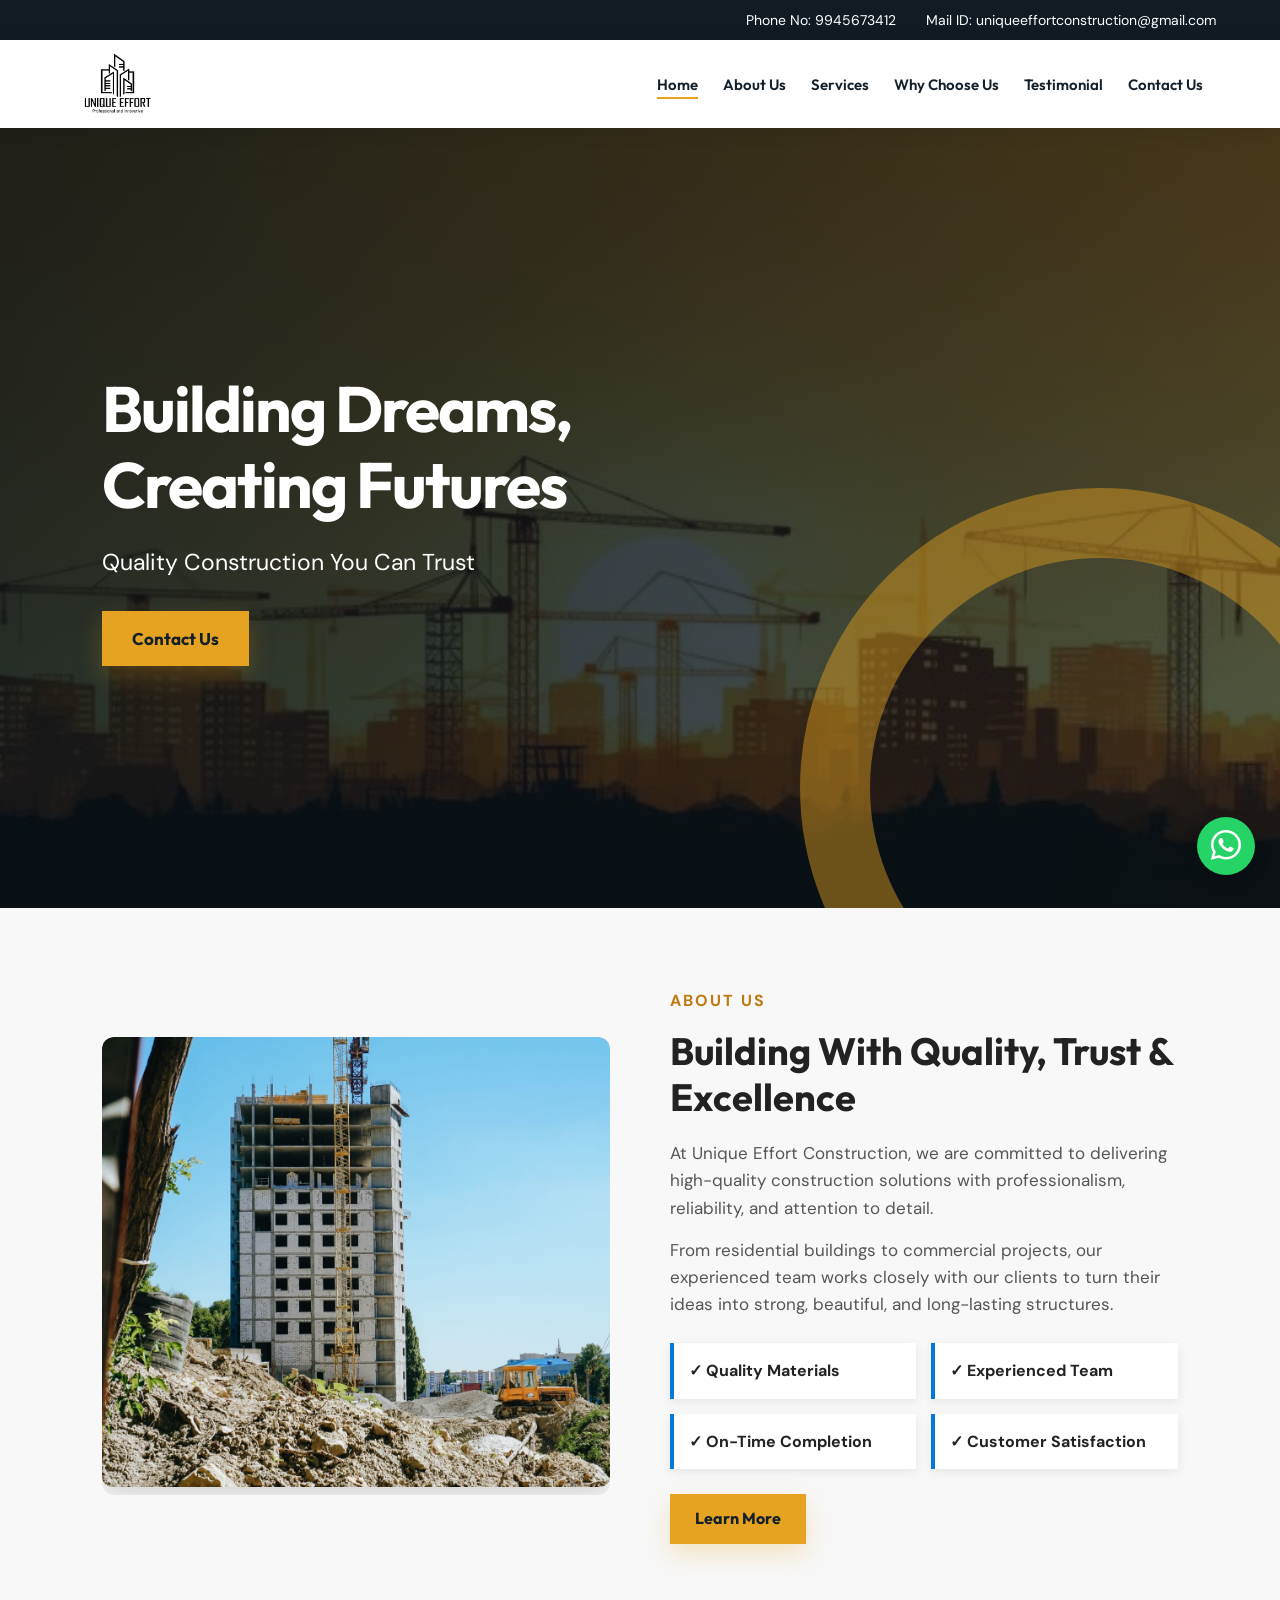
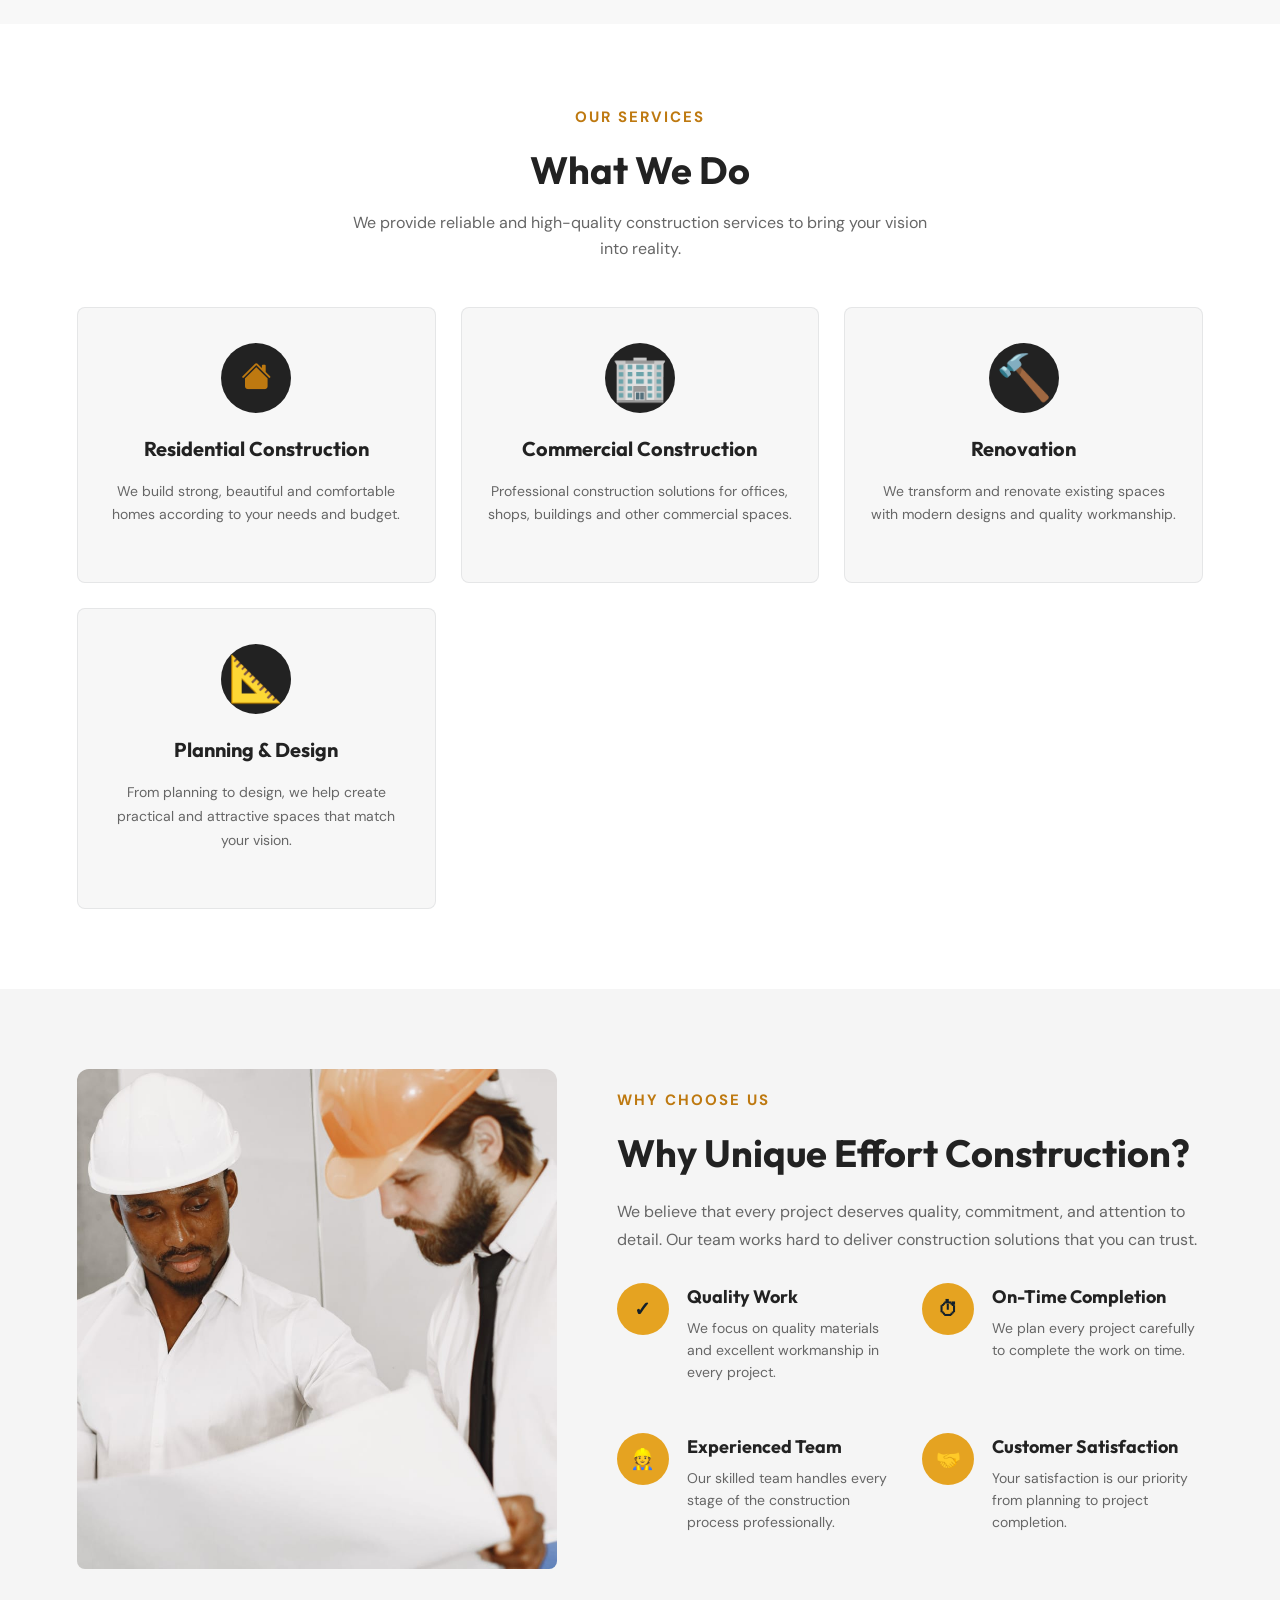
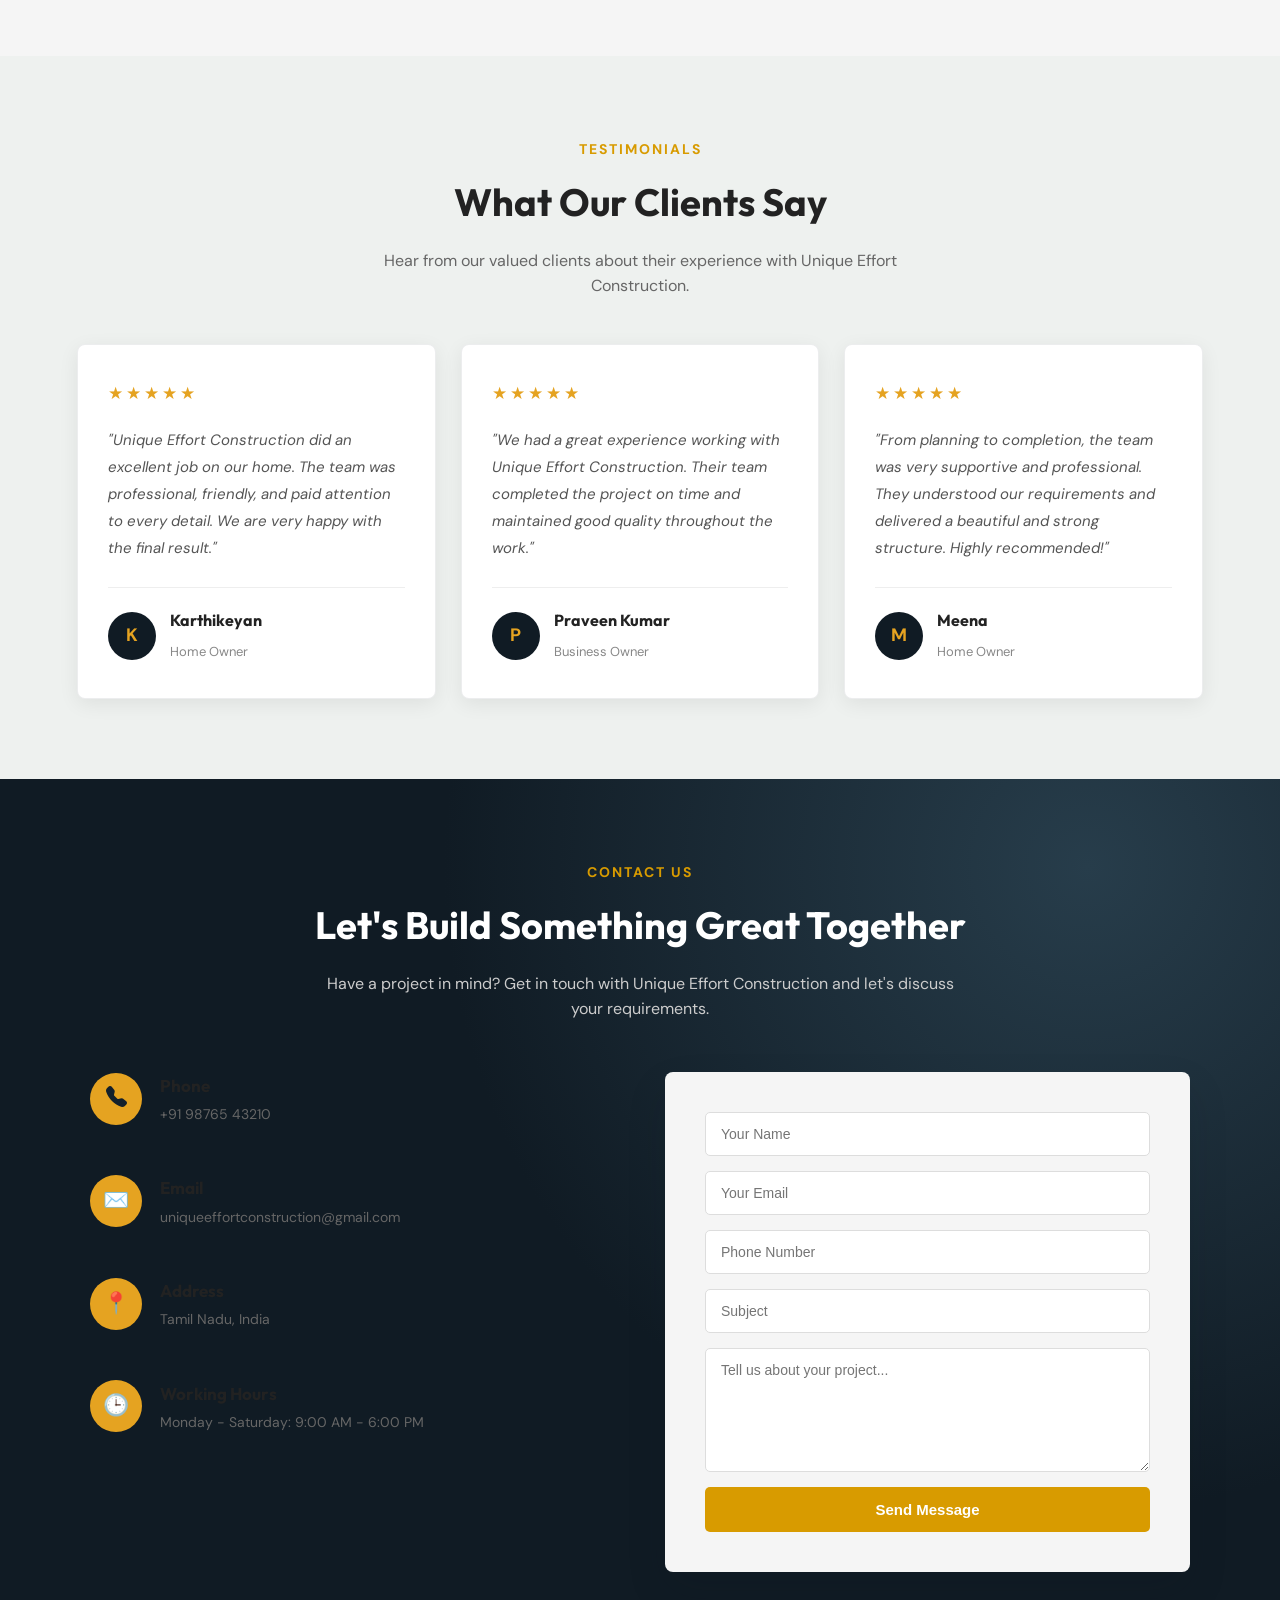
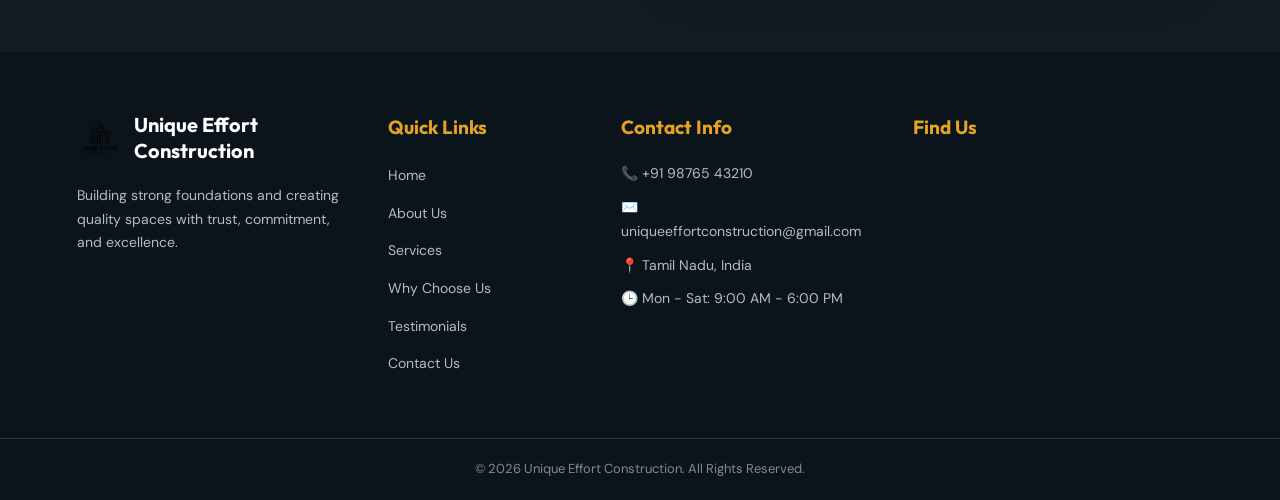
==== index.html @ 4f494555 "Add files via upload" ====
<!DOCTYPE html>

<html lang="en">
<head>
    <meta charset="UTF-8">
    <meta name="viewport" content="width=device-width, initial-scale=1.0">
<title>Unique Effort Construction</title>
<link rel="stylesheet"
      href="https://cdn.jsdelivr.net/npm/bootstrap-icons@1.11.3/font/bootstrap-icons.min.css">
<link rel="stylesheet" href="style.css">
<link rel="stylesheet" href="effects.css">
</head>

<body>

<!--TOP HEADER-->

<header class="header">
    <div class="header-container">
        <a href="tel:9945673412">
            Phone No: 9945673412
        </a>

        <a href="mailto:uniqueeffortconstruction@gmail.com">
            Mail ID: uniqueeffortconstruction@gmail.com
        </a>
    </div>
</header>


<!-- =========================
     NAVBAR
========================== -->

<nav class="navbar">

    <div class="logo">
        <img src="logo.png" alt="Unique Effort Construction Logo">
    </div>

    <ul class="nav-menu">

        <li>
            <a class="nav-link active" href="index.html">
                Home
            </a>
        </li>

        <li>
            <a class="nav-link" href="about.html">
                About Us
            </a>
        </li>

        <li>
            <a class="nav-link" href="services.html">
                Services
            </a>
        </li>

        <li>
            <a class="nav-link" href="choose.html">
                Why Choose Us
            </a>
        </li>

        <li>
            <a class="nav-link" href="testimonial.html">
                Testimonial
            </a>
        </li>

        <li>
            <a class="nav-link" href="contact.html">
                Contact Us
            </a>
        </li>

    </ul>

</nav>


<!-- =========================
     HERO SECTION
========================== -->

<section class="hero">

    <div class="hero-content">

        <h1>
            Building Dreams,<br>
            Creating Futures
        </h1>

        <p>
            Quality Construction You Can Trust
        </p>

        <a href="contact.html" class="hero-btn">
            Contact Us
        </a>

    </div>

</section>


<!-- =========================
     ABOUT US SECTION
========================== -->

<section class="about-us" id="about">

    <div class="about-image">
        <img
            src="about-construction.jpg"
            alt="Unique Effort Construction"
        >
    </div>


    <div class="about-content">

        <span class="section-title">
            ABOUT US
        </span>

        <h2>
            Building With Quality,
            Trust & Excellence
        </h2>

        <p>
            At Unique Effort Construction, we are committed to
            delivering high-quality construction solutions
            with professionalism, reliability, and attention
            to detail.
        </p>

        <p>
            From residential buildings to commercial
            projects, our experienced team works closely
            with our clients to turn their ideas into strong,
            beautiful, and long-lasting structures.
        </p>


        <div class="about-points">

            <div>
                ✓ Quality Materials
            </div>

            <div>
                ✓ Experienced Team
            </div>

            <div>
                ✓ On-Time Completion
            </div>

            <div>
                ✓ Customer Satisfaction
            </div>

        </div>


        <a href="contact.html" class="about-btn">
            Learn More
        </a>

    </div>

</section>
<!-- Services Section -->
<section class="services" id="services">

    <div class="services-heading">
        <span>OUR SERVICES</span>
        <h2>What We Do</h2>
        <p>
            We provide reliable and high-quality construction services
            to bring your vision into reality.
        </p>
    </div>

    <div class="service-container">

        <!-- Service 1 -->
        <div class="service-card">
            <div class="service-icon">
            <i class="bi bi-house-fill"></i>
        </div>
            <h3>Residential Construction</h3>
            <p>
                We build strong, beautiful and comfortable homes
                according to your needs and budget.
            </p>
        </div>

        <!-- Service 2 -->
        <div class="service-card">
            <div class="service-icon">🏢</div>
            <h3>Commercial Construction</h3>
            <p>
                Professional construction solutions for offices,
                shops, buildings and other commercial spaces.
            </p>
        </div>

        <!-- Service 3 -->
        <div class="service-card">
            <div class="service-icon">🔨</div>
            <h3>Renovation</h3>
            <p>
                We transform and renovate existing spaces with
                modern designs and quality workmanship.
            </p>
        </div>

        <!-- Service 4 -->
        <div class="service-card">
            <div class="service-icon">📐</div>
            <h3>Planning & Design</h3>
            <p>
                From planning to design, we help create practical
                and attractive spaces that match your vision.
            </p>
        </div>

    </div>

</section>
<!-- Why Choose Us Section -->
<section class="why-choose-us" id="why-us">

    <div class="why-image">
        <img src="why-choose-us.jpeg" alt="Unique Effort Construction Team">
    </div>

    <div class="why-content">

        <span>WHY CHOOSE US</span>

        <h2>Why Unique Effort Construction?</h2>

        <p>
            We believe that every project deserves quality, commitment,
            and attention to detail. Our team works hard to deliver
            construction solutions that you can trust.
        </p>

        <div class="why-points">

            <div class="why-item">
                <div class="why-icon">✓</div>
                <div>
                    <h3>Quality Work</h3>
                    <p>
                        We focus on quality materials and excellent
                        workmanship in every project.
                    </p>
                </div>
            </div>

            <div class="why-item">
                <div class="why-icon">⏱</div>
                <div>
                    <h3>On-Time Completion</h3>
                    <p>
                        We plan every project carefully to complete
                        the work on time.
                    </p>
                </div>
            </div>

            <div class="why-item">
                <div class="why-icon">👷</div>
                <div>
                    <h3>Experienced Team</h3>
                    <p>
                        Our skilled team handles every stage of the
                        construction process professionally.
                    </p>
                </div>
            </div>

            <div class="why-item">
                <div class="why-icon">🤝</div>
                <div>
                    <h3>Customer Satisfaction</h3>
                    <p>
                        Your satisfaction is our priority from planning
                        to project completion.
                    </p>
                </div>
            </div>

        </div>

    </div>

</section>
<!-- Testimonials Section -->
<section class="testimonials" id="testimonials">

    <div class="testimonial-heading">
        <span>TESTIMONIALS</span>
        <h2>What Our Clients Say</h2>
        <p>
            Hear from our valued clients about their experience
            with Unique Effort Construction.
        </p>
    </div>

    <div class="testimonial-container">

        <!-- Testimonial 1 -->
        <div class="testimonial-card">

            <div class="stars">
                ★★★★★
            </div>

            <p class="review">
                "Unique Effort Construction did an excellent job on our
                home. The team was professional, friendly, and paid
                attention to every detail. We are very happy with the
                final result."
            </p>

            <div class="client">
                <div class="client-icon">K</div>

                <div>
                    <h3>Karthikeyan</h3>
                    <span>Home Owner</span>
                </div>
            </div>

        </div>


        <!-- Testimonial 2 -->
        <div class="testimonial-card">

            <div class="stars">
                ★★★★★
            </div>

            <p class="review">
                "We had a great experience working with Unique Effort
                Construction. Their team completed the project on time
                and maintained good quality throughout the work."
            </p>

            <div class="client">
                <div class="client-icon">P</div>

                <div>
                    <h3>Praveen Kumar</h3>
                    <span>Business Owner</span>
                </div>
            </div>

        </div>


        <!-- Testimonial 3 -->
        <div class="testimonial-card">

            <div class="stars">
                ★★★★★
            </div>

            <p class="review">
                "From planning to completion, the team was very
                supportive and professional. They understood our
                requirements and delivered a beautiful and strong
                structure. Highly recommended!"
            </p>

            <div class="client">
                <div class="client-icon">M</div>

                <div>
                    <h3>Meena</h3>
                    <span>Home Owner</span>
                </div>
            </div>

        </div>

    </div>

</section>
<!-- Contact Us Section -->
<section class="contact" id="contact">

    <div class="contact-heading">
        <span>CONTACT US</span>
        <h2>Let's Build Something Great Together</h2>
        <p>
            Have a project in mind? Get in touch with Unique Effort Construction
            and let's discuss your requirements.
        </p>
    </div>

    <div class="contact-container">

        <!-- Contact Information -->
        <div class="contact-info-box">

            <div class="contact-item">
                <div class="contact-icon">
                <i class="bi bi-telephone-fill"></i>
            </div>
                <div>
                    <h3>Phone</h3>
                    <p>+91 98765 43210</p>
                </div>
            </div>

            <div class="contact-item">
                <div class="contact-icon">✉️</div>
                <div>
                    <h3>Email</h3>
                    <p>uniqueeffortconstruction@gmail.com</p>
                </div>
            </div>

            <div class="contact-item">
                <div class="contact-icon">📍</div>
                <div>
                    <h3>Address</h3>
                    <p>Tamil Nadu, India</p>
                </div>
            </div>

            <div class="contact-item">
                <div class="contact-icon">🕒</div>
                <div>
                    <h3>Working Hours</h3>
                    <p>Monday - Saturday: 9:00 AM - 6:00 PM</p>
                </div>
            </div>

        </div>


        <!-- Contact Form -->
        <div class="contact-form">

            <form>

                <input type="text"
                       placeholder="Your Name"
                       required>

                <input type="email"
                       placeholder="Your Email"
                       required>

                <input type="tel"
                       placeholder="Phone Number"
                       required>

                <input type="text"
                       placeholder="Subject">

                <textarea rows="6"
                          placeholder="Tell us about your project..."
                          required></textarea>

                <button type="submit">
                    Send Message
                </button>

            </form>

        </div>

    </div>

</section>
<!-- Footer -->
<footer class="footer">

    <div class="footer-container">

        <!-- Logo / About -->
        <div class="footer-box footer-about">

            <div class="footer-brand">
                <img src="logo.png" alt="Unique Effort Construction Logo">
                <h2>Unique Effort Construction</h2>
            </div>

            <p>
                Building strong foundations and creating quality spaces
                with trust, commitment, and excellence.
            </p>

        </div>


        <!-- Quick Links -->
        <div class="footer-box">

            <h3>Quick Links</h3>

            <ul>
                <li><a href="#home">Home</a></li>
                <li><a href="#about">About Us</a></li>
                <li><a href="#services">Services</a></li>
                <li><a href="#why-us">Why Choose Us</a></li>
                <li><a href="#testimonials">Testimonials</a></li>
                <li><a href="#contact">Contact Us</a></li>
            </ul>

        </div>


        <!-- Contact Info -->
        <div class="footer-box">

            <h3>Contact Info</h3>

            <p>📞 +91 98765 43210</p>

            <p>✉️ uniqueeffortconstruction@gmail.com</p>

            <p>📍 Tamil Nadu, India</p>

            <p>🕒 Mon - Sat: 9:00 AM - 6:00 PM</p>

        </div>


        <!-- Map -->
        <div class="footer-box footer-map">

            <h3>Find Us</h3>

            <iframe
                src="https://www.google.com/maps?q=Tamil%20Nadu%20India&output=embed"
                width="100%"
                height="200"
                style="border:0;"
                allowfullscreen=""
                loading="lazy">
            </iframe>

        </div>

    </div>


    <!-- Copyright -->

    <div class="footer-bottom">

        <p>
            © 2026 Unique Effort Construction. All Rights Reserved.
        </p>

    </div>

</footer>
<a href="https://wa.me/919876543210?text=Hi%20Unique%20Effort%20Construction%2C%20I%20would%20like%20to%20know%20more%20about%20your%20services."
   class="whatsapp-btn"
   target="_blank"
   aria-label="Chat on WhatsApp">
    <i class="bi bi-whatsapp"></i>
</a>

</body>
</html>
---- style.css ----
* {
        margin: 0;
        padding: 0;
        box-sizing: border-box;
    }

    body {
        font-family: Arial, Helvetica, sans-serif;
        line-height: 1.6;
        color: #222;
    }

    /* =========================
       TOP HEADER
    ========================= */

    .header {
        background-color: antiquewhite;
        color: black;
        padding: 10px 5%;
        font-size: 14px;
    }

    .header-container {
        display: flex;
        justify-content: flex-end;
        gap: 30px;
        align-items: center;
    }

    .header a {
        color: black;
        text-decoration: none;
    }

    /* =========================
       NAVBAR
    ========================= */

    .navbar {
        background-color: white;
        padding: 10px 5%;
        display: flex;
        justify-content: space-between;
        align-items: center;
        box-shadow: 0 2px 8px rgba(0, 0, 0, 0.1);
    }

    .logo img {
        height: 200px;
        width: auto;
        display: block;
    }

    .nav-menu {
        display: flex;
        list-style: none;
        gap: 25px;
        align-items: center;
    }

    .nav-link {
        color: rgb(3, 120, 223);
        text-decoration: none;
        font-size: 17px;
        font-weight: 600;
        transition: 0.3s;
    }

    .nav-link:hover,
    .nav-link.active {
        color: red;
    }

    /* =========================
       HERO SECTION
    ========================= */

    .hero {
        width: 100%;
        min-height: 90vh;

        background-image:
            linear-gradient(
                rgba(0, 0, 0, 0.45),
                rgba(0, 0, 0, 0.45)
            ),
            url("image1.jpg");

        background-size: cover;
        background-position: center;

        display: flex;
        align-items: center;
        padding: 0 8%;
        color: white;
    }

    .hero-content {
        max-width: 650px;
    }

    .hero-content h1 {
        font-size: 55px;
        line-height: 1.2;
        margin-bottom: 20px;
    }

    .hero-content p {
        font-size: 23px;
        margin-bottom: 30px;
    }

    .hero-btn {
        display: inline-block;
        background-color: rgb(3, 120, 223);
        color: white;
        padding: 14px 30px;
        text-decoration: none;
        border-radius: 5px;
        font-size: 17px;
        font-weight: bold;
        transition: 0.3s;
    }

    .hero-btn:hover {
        background-color: red;
    }

    /* =========================
       ABOUT US
    ========================= */

    .about-us {
        padding: 80px 8%;
        display: flex;
        align-items: center;
        gap: 60px;
        background-color: #f8f8f8;
    }

    .about-image {
        flex: 1;
    }

    .about-image img {
        width: 100%;
        height: 450px;
        object-fit: cover;
        border-radius: 10px;
        box-shadow: 0 8px 25px rgba(0, 0, 0, 0.15);
    }

    .about-content {
        flex: 1;
    }

    .section-title {
        color: rgb(3, 120, 223);
        font-size: 16px;
        font-weight: bold;
        letter-spacing: 2px;
    }

    .about-content h2 {
        font-size: 38px;
        line-height: 1.2;
        margin: 15px 0 20px;
    }

    .about-content p {
        color: #555;
        font-size: 17px;
        margin-bottom: 15px;
    }

    .about-points {
        display: grid;
        grid-template-columns: 1fr 1fr;
        gap: 15px;
        margin: 25px 0;
    }

    .about-points div {
        background-color: white;
        padding: 15px;
        border-left: 4px solid rgb(3, 120, 223);
        font-weight: bold;
        box-shadow: 0 3px 10px rgba(0, 0, 0, 0.08);
    }

    .about-btn {
        display: inline-block;
        background-color: rgb(3, 120, 223);
        color: white;
        padding: 12px 25px;
        text-decoration: none;
        border-radius: 5px;
        font-weight: bold;
        transition: 0.3s;
    }

    .about-btn:hover {
        background-color: red;
    }

    /* =========================
       MOBILE RESPONSIVE
    ========================= */

    @media (max-width: 900px) {

        .header-container {
            justify-content: center;
            flex-direction: column;
            gap: 5px;
        }

        .navbar {
            flex-direction: column;
            gap: 15px;
        }

        .nav-menu {
            flex-wrap: wrap;
            justify-content: center;
            gap: 15px;
        }

        .hero {
            min-height: 70vh;
            padding: 0 5%;
        }

        .hero-content h1 {
            font-size: 40px;
        }

        .hero-content p {
            font-size: 19px;
        }

        .about-us {
            flex-direction: column;
            padding: 60px 5%;
        }

        .about-image img {
            height: 350px;
        }

        .about-content h2 {
            font-size: 32px;
        }
    }

    @media (max-width: 600px) {

        .logo img {
            height: 60px;
        }

        .nav-menu {
            flex-direction: column;
            gap: 10px;
        }

        .hero {
            min-height: 65vh;
        }

        .hero-content h1 {
            font-size: 32px;
        }

        .hero-content p {
            font-size: 17px;
        }

        .about-points {
            grid-template-columns: 1fr;
        }
    }
/* =========================
   SERVICES
========================= */

.services {
    padding: 80px 6%;
    background: white;
    text-align: center;
}

.services-heading span {
    color: #d89b00;
    font-size: 15px;
    font-weight: bold;
    letter-spacing: 2px;
}

.services-heading h2 {
    font-size: 38px;
    color: #222;
    margin: 10px 0;
}

.services-heading p {
    color: #666;
    max-width: 600px;
    margin: 0 auto 45px;
    line-height: 1.6;
}


/* Service Cards */

.service-container {
    display: grid;
    grid-template-columns: repeat(4, 1fr);
    gap: 25px;
}

.service-card {
    padding: 35px 25px;

    background: #f8f8f8;
    border-radius: 8px;

    border-bottom: 3px solid transparent;

    transition: 0.3s;
}

.service-card:hover {
    transform: translateY(-8px);
    border-bottom: 3px solid #d89b00;
    box-shadow: 0 8px 25px rgba(0, 0, 0, 0.1);
}


/* Icons */

.service-icon {
    font-size: 45px;
    margin-bottom: 20px;
}

.service-card h3 {
    color: #222;
    font-size: 20px;
    margin-bottom: 15px;
}

.service-card p {
    color: #666;
    font-size: 15px;
    line-height: 1.6;
}


/* =========================
   MOBILE
========================= */

@media (max-width: 900px) {

    .service-container {
        grid-template-columns: 1fr 1fr;
    }
}

@media (max-width: 600px) {

    .service-container {
        grid-template-columns: 1fr;
    }

    .services-heading h2 {
        font-size: 30px;
    }
}
/* =========================
   WHY CHOOSE US
========================= */

.why-choose-us {
    padding: 80px 6%;

    display: flex;
    align-items: center;
    gap: 60px;

    background: #f5f5f5;
}


/* Image */

.why-image {
    width: 45%;
}

.why-image img {
    width: 100%;
    height: 500px;

    object-fit: cover;
    border-radius: 8px;
}


/* Content */

.why-content {
    width: 55%;
}

.why-content > span {
    color: #d89b00;
    font-size: 15px;
    font-weight: bold;
    letter-spacing: 2px;
}

.why-content h2 {
    font-size: 38px;
    color: #222;
    margin: 10px 0 15px;
}

.why-content > p {
    color: #666;
    line-height: 1.7;
    margin-bottom: 30px;
}


/* Why Points */

.why-points {
    display: grid;
    grid-template-columns: 1fr 1fr;
    gap: 25px;
}

.why-item {
    display: flex;
    align-items: flex-start;
    gap: 15px;
}

.why-icon {
    min-width: 42px;
    height: 42px;

    display: flex;
    align-items: center;
    justify-content: center;

    background: #d89b00;
    color: white;

    border-radius: 50%;
    font-size: 20px;
    font-weight: bold;
}

.why-item h3 {
    color: #222;
    margin-bottom: 8px;
    font-size: 18px;
}

.why-item p {
    color: #666;
    font-size: 14px;
    line-height: 1.5;
}


/* =========================
   MOBILE
========================= */

@media (max-width: 800px) {

    .why-choose-us {
        flex-direction: column;
        gap: 40px;
    }

    .why-image,
    .why-content {
        width: 100%;
    }

    .why-image img {
        height: 350px;
    }

    .why-content h2 {
        font-size: 30px;
    }

    .why-points {
        grid-template-columns: 1fr;
    }
}
/* =========================
   TESTIMONIALS
========================= */

.testimonials {
    padding: 80px 6%;
    background: #f7f7f7;
    text-align: center;
}


/* Heading */

.testimonial-heading span {
    color: #d89b00;
    font-size: 14px;
    font-weight: bold;
    letter-spacing: 2px;
}

.testimonial-heading h2 {
    color: #222;
    font-size: 38px;
    margin: 10px 0 15px;
}

.testimonial-heading p {
    color: #666;
    max-width: 600px;
    margin: 0 auto 45px;
    line-height: 1.6;
}


/* Cards Container */

.testimonial-container {
    display: grid;
    grid-template-columns: repeat(3, 1fr);
    gap: 25px;
}


/* Individual Card */

.testimonial-card {
    background: white;
    padding: 35px 30px;
    border-radius: 10px;

    text-align: left;

    box-shadow: 0 5px 20px rgba(0, 0, 0, 0.08);

    transition: 0.3s;
}

.testimonial-card:hover {
    transform: translateY(-8px);

    box-shadow: 0 12px 30px rgba(0, 0, 0, 0.15);
}


/* Star Rating */

.stars {
    color: #d89b00;
    font-size: 22px;
    letter-spacing: 3px;
    margin-bottom: 20px;
}


/* Review Text */

.review {
    color: #555;
    font-size: 15px;
    line-height: 1.7;

    font-style: italic;

    margin-bottom: 25px;
}


/* Client */

.client {
    display: flex;
    align-items: center;
    gap: 12px;

    border-top: 1px solid #ddd;
    padding-top: 20px;
}


/* Client Circle */

.client-icon {
    width: 45px;
    height: 45px;

    display: flex;
    align-items: center;
    justify-content: center;

    background: #d89b00;
    color: white;

    border-radius: 50%;

    font-size: 18px;
    font-weight: bold;
}


/* Client Name */

.client h3 {
    color: #222;
    font-size: 16px;
    margin-bottom: 4px;
}


/* Client Role */

.client span {
    color: #888;
    font-size: 13px;
}


/* =========================
   TABLET
========================= */

@media (max-width: 900px) {

    .testimonial-container {
        grid-template-columns: 1fr 1fr;
    }
}


/* =========================
   MOBILE
========================= */

@media (max-width: 600px) {

    .testimonials {
        padding: 60px 5%;
    }

    .testimonial-heading h2 {
        font-size: 30px;
    }

    .testimonial-container {
        grid-template-columns: 1fr;
    }

    .testimonial-card {
        padding: 30px 25px;
    }
}
/* =========================
   CONTACT US
========================= */

.contact {
    padding: 80px 6%;
    background: #222;
    color: white;
}


/* Heading */

.contact-heading {
    text-align: center;
    margin-bottom: 50px;
}

.contact-heading span {
    color: #d89b00;
    font-size: 14px;
    font-weight: bold;
    letter-spacing: 2px;
}

.contact-heading h2 {
    font-size: 38px;
    margin: 10px 0 15px;
}

.contact-heading p {
    color: #ccc;
    max-width: 650px;
    margin: auto;
    line-height: 1.6;
}


/* Container */

.contact-container {
    display: grid;
    grid-template-columns: 1fr 1fr;
    gap: 50px;
    max-width: 1100px;
    margin: auto;
}


/* Contact Information */

.contact-info-box {
    display: flex;
    flex-direction: column;
    gap: 25px;
}

.contact-item {
    display: flex;
    align-items: center;
    gap: 18px;
}

.contact-icon {
    width: 50px;
    height: 50px;

    display: flex;
    align-items: center;
    justify-content: center;

    background: #d89b00;
    border-radius: 50%;

    font-size: 21px;
}

.contact-item h3 {
    font-size: 17px;
    margin-bottom: 5px;
}

.contact-item p {
    color: #ccc;
    font-size: 14px;
}


/* Contact Form */

.contact-form {
    background: white;
    padding: 30px;
    border-radius: 10px;
}

.contact-form form {
    display: flex;
    flex-direction: column;
    gap: 15px;
}

.contact-form input,
.contact-form textarea {
    width: 100%;
    padding: 13px 15px;

    border: 1px solid #ddd;
    border-radius: 5px;

    font-family: Arial, sans-serif;
    font-size: 14px;

    outline: none;
}

.contact-form input:focus,
.contact-form textarea:focus {
    border-color: #d89b00;
}

.contact-form textarea {
    resize: vertical;
}


/* Button */

.contact-form button {
    padding: 14px;

    background: #d89b00;
    color: white;

    border: none;
    border-radius: 5px;

    font-size: 15px;
    font-weight: bold;

    cursor: pointer;
    transition: 0.3s;
}

.contact-form button:hover {
    background: #b77f00;
}


/* =========================
   MOBILE
========================= */

@media (max-width: 768px) {

    .contact {
        padding: 60px 5%;
    }

    .contact-heading h2 {
        font-size: 30px;
    }

    .contact-container {
        grid-template-columns: 1fr;
        gap: 40px;
    }
}
/* =========================
   FOOTER
========================= */

.footer {
    background: #181818;
    color: white;
    padding-top: 60px;
}


/* Footer Container */

.footer-container {
    width: 88%;
    max-width: 1300px;
    margin: auto;

    display: grid;
    grid-template-columns: 1.4fr 1fr 1.3fr 1.5fr;

    gap: 40px;
}


/* Footer Box */

.footer-box h3 {
    color: #d89b00;
    font-size: 19px;
    margin-bottom: 20px;
}

.footer-box p {
    color: #bbb;
    font-size: 14px;
    line-height: 1.7;
    margin-bottom: 10px;
}


/* =========================
   FOOTER BRAND
========================= */

.footer-brand {
    display: flex;
    align-items: center;
    gap: 12px;

    margin-bottom: 20px;
}

.footer-brand img {
    width: 45px;
    height: 45px;
    object-fit: contain;
}

.footer-brand h2 {
    font-size: 20px;
    line-height: 1.3;
}


/* =========================
   QUICK LINKS
========================= */

.footer-box ul {
    list-style: none;
    padding: 0;
}

.footer-box ul li {
    margin-bottom: 12px;
}

.footer-box ul li a {
    text-decoration: none;
    color: #bbb;
    font-size: 14px;

    transition: 0.3s;
}

.footer-box ul li a:hover {
    color: #d89b00;
    padding-left: 5px;
}


/* =========================
   MAP
========================= */

.footer-map iframe {
    width: 100%;
    height: 200px;

    border: none;
    border-radius: 6px;
}


/* =========================
   COPYRIGHT
========================= */

.footer-bottom {
    margin-top: 50px;

    padding: 20px 5%;

    text-align: center;

    border-top: 1px solid #333;
}

.footer-bottom p {
    color: #888;
    font-size: 13px;
    margin: 0;
}


/* =========================
   TABLET
========================= */

@media (max-width: 1000px) {

    .footer-container {
        grid-template-columns: 1fr 1fr;
    }
}


/* =========================
   MOBILE
========================= */

@media (max-width: 600px) {

    .footer {
        padding-top: 45px;
    }

    .footer-container {
        width: 90%;
        grid-template-columns: 1fr;
        gap: 35px;
    }

    .footer-brand h2 {
        font-size: 18px;
    }

    .footer-map iframe {
        height: 220px;
    }
}
/* ========================================
   ABOUT PAGE BANNER
======================================== */

.about-banner {
    height: 300px;

    background-image:
        linear-gradient(
            rgba(0, 0, 0, 0.6),
            rgba(0, 0, 0, 0.6)
        ),
        url("construction.jpg");

    background-size: cover;
    background-position: center;

    display: flex;
    align-items: center;
    justify-content: center;

    text-align: center;
}

.about-banner-content h1 {
    color: white;

    font-size: 45px;

    margin-bottom: 12px;
}

.about-banner-content p {
    color: #ddd;

    font-size: 15px;
}

.about-banner-content i {
    color: #d89b00;

    margin: 0 8px;
}



/* ========================================
   WHO WE ARE
======================================== */

.who-we-are {
    padding: 80px 6%;

    display: flex;
    align-items: center;

    gap: 60px;

    background: white;
}

.who-image {
    width: 50%;
}

.who-image img {
    width: 100%;
    height: 420px;

    object-fit: cover;

    border-radius: 8px;
}

.who-content {
    width: 50%;
}

.who-content > span,
.values-heading > span,
.approach-content > span {
    color: #d89b00;

    font-size: 14px;

    font-weight: bold;

    letter-spacing: 2px;
}

.who-content h2 {
    color: #222;

    font-size: 38px;

    line-height: 1.2;

    margin: 12px 0 20px;
}

.who-content p {
    color: #666;

    line-height: 1.7;

    margin-bottom: 15px;

    font-size: 15px;
}



/* ========================================
   MISSION & VISION
======================================== */

.mission-vision {
    padding: 70px 6%;

    background: #f5f5f5;

    display: grid;

    grid-template-columns: 1fr 1fr;

    gap: 30px;
}

.mv-card {
    background: white;

    padding: 40px;

    text-align: center;

    border-radius: 8px;

    box-shadow:
        0 5px 20px rgba(0, 0, 0, 0.08);

    transition: 0.3s;
}

.mv-card:hover {
    transform: translateY(-7px);
}

.mv-icon {
    width: 65px;
    height: 65px;

    margin: 0 auto 20px;

    display: flex;
    align-items: center;
    justify-content: center;

    background: #d89b00;

    color: white;

    border-radius: 50%;
}

.mv-icon i {
    font-size: 30px;
}

.mv-card h2 {
    color: #222;

    margin-bottom: 15px;
}

.mv-card p {
    color: #666;

    line-height: 1.7;

    font-size: 15px;
}



/* ========================================
   OUR VALUES
======================================== */

.our-values {
    padding: 80px 6%;

    background: white;

    text-align: center;
}

.values-heading h2 {
    color: #222;

    font-size: 38px;

    margin: 10px 0 15px;
}

.values-heading p {
    color: #666;

    max-width: 600px;

    margin: auto;

    line-height: 1.6;
}

.values-container {
    margin-top: 45px;

    display: grid;

    grid-template-columns:
        repeat(4, 1fr);

    gap: 25px;
}

.value-card {
    padding: 30px 20px;

    background: #f7f7f7;

    border-radius: 8px;

    transition: 0.3s;
}

.value-card:hover {
    transform: translateY(-7px);

    box-shadow:
        0 8px 20px rgba(0, 0, 0, 0.1);
}

.value-icon {
    width: 60px;
    height: 60px;

    margin: 0 auto 18px;

    display: flex;
    align-items: center;
    justify-content: center;

    background: #222;

    color: #d89b00;

    border-radius: 50%;
}

.value-icon i {
    font-size: 27px;
}

.value-card h3 {
    color: #222;

    margin-bottom: 12px;

    font-size: 18px;
}

.value-card p {
    color: #666;

    font-size: 14px;

    line-height: 1.6;
}



/* ========================================
   OUR APPROACH
======================================== */

.our-approach {
    padding: 80px 6%;

    display: flex;

    align-items: center;

    gap: 60px;

    background: #f5f5f5;
}

.approach-content {
    width: 50%;
}

.approach-content h2 {
    color: #222;

    font-size: 38px;

    margin: 12px 0 20px;
}

.approach-content p {
    color: #666;

    line-height: 1.7;

    margin-bottom: 15px;
}

.approach-image {
    width: 50%;
}

.approach-image img {
    width: 100%;

    height: 380px;

    object-fit: cover;

    border-radius: 8px;
}



/* ========================================
   TABLET
======================================== */

@media (max-width: 900px) {

    .who-we-are,
    .our-approach {
        flex-direction: column;
    }

    .who-image,
    .who-content,
    .approach-content,
    .approach-image {
        width: 100%;
    }

    .values-container {
        grid-template-columns: 1fr 1fr;
    }
}



/* ========================================
   MOBILE
======================================== */

@media (max-width: 600px) {

    .about-banner {
        height: 240px;
    }

    .about-banner-content h1 {
        font-size: 35px;
    }

    .who-content h2,
    .values-heading h2,
    .approach-content h2 {
        font-size: 30px;
    }

    .mission-vision {
        grid-template-columns: 1fr;
    }

    .values-container {
        grid-template-columns: 1fr;
    }

    .who-image img {
        height: 300px;
    }

    .approach-image img {
        height: 300px;
    }
}
/* ========================================
   SERVICES BANNER
======================================== */

.services-banner {
    height: 300px;

    background:
        linear-gradient(
            rgba(0, 0, 0, 0.6),
            rgba(0, 0, 0, 0.6)
        ),
        url("construction.jpg");

    background-size: cover;
    background-position: center;

    display: flex;
    align-items: center;
    justify-content: center;

    text-align: center;
}

.services-banner-content h1 {
    color: white;
    font-size: 45px;
    margin-bottom: 12px;
}

.services-banner-content p {
    color: #ddd;
}

.services-banner-content i {
    color: #d89b00;
    margin: 0 8px;
}


/* ========================================
   SERVICES INTRO
======================================== */

.services-intro {
    padding: 80px 6% 40px;
    text-align: center;
    background: white;
}

.services-intro span,
.service-benefits > .benefits-content > span,
.services-cta > span {
    color: #d89b00;
    font-size: 14px;
    font-weight: bold;
    letter-spacing: 2px;
}

.services-intro h2 {
    color: #222;
    font-size: 38px;
    margin: 12px 0 15px;
}

.services-intro p {
    max-width: 700px;
    margin: auto;
    color: #666;
    line-height: 1.7;
}


/* ========================================
   SERVICES CARDS
======================================== */

.services-list {
    padding: 40px 6% 80px;
    background: white;
}

.service-container {
    display: grid;
    grid-template-columns: repeat(3, 1fr);
    gap: 25px;
}

.service-card {
    padding: 35px 25px;
    background: #f7f7f7;
    border: 1px solid transparent;
    border-radius: 8px;
    text-align: center;
    transition: 0.3s;
}

.service-card:hover {
    transform: translateY(-8px);
    border-color: #d89b00;
    box-shadow: 0 10px 25px rgba(0, 0, 0, 0.1);
}

.service-icon {
    width: 70px;
    height: 70px;
    margin: 0 auto 20px;

    display: flex;
    align-items: center;
    justify-content: center;

    background: #222;
    color: #d89b00;

    border-radius: 50%;

    transition: 0.3s;
}

.service-card:hover .service-icon {
    background: #d89b00;
    color: #222;
}

.service-icon i {
    font-size: 30px;
}

.service-card h3 {
    color: #222;
    font-size: 20px;
    margin-bottom: 15px;
}

.service-card p {
    color: #666;
    font-size: 14px;
    line-height: 1.7;
    margin-bottom: 20px;
}

.service-card a {
    color: #d89b00;
    text-decoration: none;
    font-size: 14px;
    font-weight: bold;
}

.service-card a i {
    margin-left: 5px;
    transition: 0.3s;
}

.service-card a:hover i {
    margin-left: 10px;
}


/* ========================================
   SERVICE BENEFITS
======================================== */

.service-benefits {
    padding: 80px 6%;

    background: #f5f5f5;

    display: flex;
    align-items: center;
    gap: 60px;
}

.benefits-content {
    width: 50%;
}

.benefits-content h2 {
    color: #222;
    font-size: 38px;
    line-height: 1.2;
    margin: 12px 0 20px;
}

.benefits-content > p {
    color: #666;
    line-height: 1.7;
    margin-bottom: 30px;
}


/* Benefit item */

.benefit-item {
    display: flex;
    align-items: flex-start;
    gap: 18px;
    margin-bottom: 22px;
}

.benefit-icon {
    min-width: 48px;
    height: 48px;

    display: flex;
    align-items: center;
    justify-content: center;

    background: #d89b00;
    color: white;

    border-radius: 50%;
}

.benefit-icon i {
    font-size: 22px;
}

.benefit-item h3 {
    color: #222;
    font-size: 18px;
    margin-bottom: 5px;
}

.benefit-item p {
    color: #666;
    font-size: 14px;
    line-height: 1.6;
    margin: 0;
}


/* Image */

.benefits-image {
    width: 50%;
}

.benefits-image img {
    width: 100%;
    height: 430px;

    object-fit: cover;

    border-radius: 8px;
}


/* ========================================
   CALL TO ACTION
======================================== */

.services-cta {
    padding: 80px 6%;

    background:
        linear-gradient(
            rgba(0, 0, 0, 0.78),
            rgba(0, 0, 0, 0.78)
        ),
        url("construction.jpg");

    background-size: cover;
    background-position: center;

    text-align: center;
    color: white;
}

.services-cta h2 {
    font-size: 38px;
    max-width: 650px;
    margin: 12px auto 15px;
    line-height: 1.2;
}

.services-cta p {
    max-width: 600px;
    margin: 0 auto 25px;
    color: #ddd;
    line-height: 1.7;
}

.cta-btn {
    display: inline-flex;
    align-items: center;
    gap: 8px;

    padding: 13px 25px;

    background: #d89b00;
    color: #222;

    text-decoration: none;
    font-weight: bold;

    border-radius: 4px;

    transition: 0.3s;
}

.cta-btn:hover {
    background: white;
}


/* ========================================
   TABLET
======================================== */

@media (max-width: 900px) {

    .service-container {
        grid-template-columns: 1fr 1fr;
    }

    .service-benefits {
        flex-direction: column;
    }

    .benefits-content,
    .benefits-image {
        width: 100%;
    }

}


/* ========================================
   MOBILE
======================================== */

@media (max-width: 600px) {

    .services-banner {
        height: 240px;
    }

    .services-banner-content h1 {
        font-size: 35px;
    }

    .services-intro h2,
    .benefits-content h2,
    .services-cta h2 {
        font-size: 30px;
    }

    .service-container {
        grid-template-columns: 1fr;
    }

    .benefits-image img {
        height: 300px;
    }

}
/* ========================================
   WHY CHOOSE US BANNER
======================================== */

.why-banner {
    height: 300px;

    background:
        linear-gradient(
            rgba(0, 0, 0, 0.65),
            rgba(0, 0, 0, 0.65)
        ),
        url("construction.jpg");

    background-size: cover;
    background-position: center;

    display: flex;
    align-items: center;
    justify-content: center;

    text-align: center;
}

.why-banner-content h1 {
    color: white;
    font-size: 45px;
    margin-bottom: 12px;
}

.why-banner-content p {
    color: #ddd;
}

.why-banner-content i {
    color: #d89b00;
    margin: 0 8px;
}


/* ========================================
   INTRO
======================================== */

.why-intro {
    padding: 80px 6% 45px;

    text-align: center;

    background: white;
}

.why-intro span,
.why-main-content > span,
.strength-heading > span,
.process-heading > span,
.why-cta > span {
    color: #d89b00;

    font-size: 14px;

    font-weight: bold;

    letter-spacing: 2px;
}

.why-intro h2 {
    color: #222;

    font-size: 38px;

    margin: 12px 0 15px;
}

.why-intro p {
    max-width: 700px;

    margin: auto;

    color: #666;

    line-height: 1.7;
}


/* ========================================
   MAIN SECTION
======================================== */

.why-main {
    padding: 45px 6% 80px;

    display: flex;

    align-items: center;

    gap: 60px;

    background: white;
}

.why-main-image {
    width: 48%;
}

.why-main-image img {
    width: 100%;

    height: 500px;

    object-fit: cover;

    border-radius: 8px;
}

.why-main-content {
    width: 52%;
}

.why-main-content h2 {
    color: #222;

    font-size: 38px;

    line-height: 1.2;

    margin: 12px 0 20px;
}

.why-main-content > p {
    color: #666;

    line-height: 1.7;

    margin-bottom: 30px;
}


/* ========================================
   WHY POINTS
======================================== */

.why-item {
    display: flex;

    align-items: flex-start;

    gap: 18px;

    margin-bottom: 24px;
}

.why-icon {
    min-width: 52px;

    height: 52px;

    display: flex;

    align-items: center;

    justify-content: center;

    background: #d89b00;

    color: white;

    border-radius: 50%;
}

.why-icon i {
    font-size: 23px;
}

.why-item h3 {
    color: #222;

    font-size: 18px;

    margin-bottom: 5px;
}

.why-item p {
    color: #666;

    font-size: 14px;

    line-height: 1.6;

    margin: 0;
}


/* ========================================
   OUR STRENGTHS
======================================== */

.our-strengths {
    padding: 80px 6%;

    background: #f5f5f5;

    text-align: center;
}

.strength-heading h2,
.process-heading h2 {
    color: #222;

    font-size: 38px;

    margin: 12px 0 15px;
}

.strength-heading > p,
.process-heading > p {
    max-width: 650px;

    margin: auto;

    color: #666;

    line-height: 1.7;
}

.strength-container {
    margin-top: 45px;

    display: grid;

    grid-template-columns:
        repeat(4, 1fr);

    gap: 25px;
}

.strength-card {
    background: white;

    padding: 35px 22px;

    border-radius: 8px;

    transition: 0.3s;
}

.strength-card:hover {
    transform: translateY(-8px);

    box-shadow:
        0 10px 25px rgba(0, 0, 0, 0.1);
}

.strength-icon {
    width: 65px;

    height: 65px;

    margin: 0 auto 20px;

    display: flex;

    align-items: center;

    justify-content: center;

    background: #222;

    color: #d89b00;

    border-radius: 50%;
}

.strength-icon i {
    font-size: 28px;
}

.strength-card h3 {
    color: #222;

    margin-bottom: 12px;
}

.strength-card p {
    color: #666;

    font-size: 14px;

    line-height: 1.6;
}


/* ========================================
   OUR PROCESS
======================================== */

.our-process {
    padding: 80px 6%;

    background: white;

    text-align: center;
}

.process-container {
    margin-top: 45px;

    display: grid;

    grid-template-columns:
        repeat(4, 1fr);

    gap: 25px;
}

.process-card {
    position: relative;

    padding: 35px 20px;

    background: #f7f7f7;

    border-radius: 8px;

    transition: 0.3s;
}

.process-card:hover {
    transform: translateY(-7px);

    border-bottom: 3px solid #d89b00;
}

.process-number {
    position: absolute;

    top: 15px;

    right: 18px;

    color: #ddd;

    font-size: 30px;

    font-weight: bold;
}

.process-icon {
    width: 65px;

    height: 65px;

    margin: 0 auto 20px;

    display: flex;

    align-items: center;

    justify-content: center;

    background: #d89b00;

    color: white;

    border-radius: 50%;
}

.process-icon i {
    font-size: 27px;
}

.process-card h3 {
    color: #222;

    margin-bottom: 12px;
}

.process-card p {
    color: #666;

    font-size: 14px;

    line-height: 1.6;
}


/* ========================================
   CTA
======================================== */

.why-cta {
    padding: 80px 6%;

    background:
        linear-gradient(
            rgba(0, 0, 0, 0.78),
            rgba(0, 0, 0, 0.78)
        ),
        url("construction.jpg");

    background-size: cover;

    background-position: center;

    text-align: center;

    color: white;
}

.why-cta h2 {
    font-size: 38px;

    margin: 12px 0 15px;
}

.why-cta p {
    max-width: 600px;

    margin: 0 auto 25px;

    color: #ddd;

    line-height: 1.7;
}

.why-cta-btn {
    display: inline-flex;

    align-items: center;

    gap: 8px;

    padding: 13px 25px;

    background: #d89b00;

    color: #222;

    text-decoration: none;

    font-weight: bold;

    border-radius: 4px;

    transition: 0.3s;
}

.why-cta-btn:hover {
    background: white;
}


/* ========================================
   TABLET
======================================== */

@media (max-width: 900px) {

    .why-main {
        flex-direction: column;
    }

    .why-main-image,
    .why-main-content {
        width: 100%;
    }

    .strength-container,
    .process-container {
        grid-template-columns: 1fr 1fr;
    }

}


/* ========================================
   MOBILE
======================================== */

@media (max-width: 600px) {

    .why-banner {
        height: 240px;
    }

    .why-banner-content h1 {
        font-size: 35px;
    }

    .why-intro h2,
    .why-main-content h2,
    .strength-heading h2,
    .process-heading h2,
    .why-cta h2 {
        font-size: 30px;
    }

    .strength-container,
    .process-container {
        grid-template-columns: 1fr;
    }

    .why-main-image img {
        height: 300px;
    }

}
/* ========================================
   TESTIMONIALS BANNER
======================================== */

.testimonials-banner {
    height: 300px;

    background:
        linear-gradient(
            rgba(0, 0, 0, 0.65),
            rgba(0, 0, 0, 0.65)
        ),
        url("construction.jpg");

    background-size: cover;
    background-position: center;

    display: flex;
    align-items: center;
    justify-content: center;

    text-align: center;
}

.testimonials-banner-content h1 {
    color: white;
    font-size: 45px;
    margin-bottom: 12px;
}

.testimonials-banner-content p {
    color: #ddd;
}

.testimonials-banner-content i {
    color: #d89b00;
    margin: 0 8px;
}


/* ========================================
   INTRO
======================================== */

.testimonials-intro {
    padding: 80px 6% 45px;

    background: white;

    text-align: center;
}

.testimonials-intro span,
.review-cta > span {
    color: #d89b00;

    font-size: 14px;

    font-weight: bold;

    letter-spacing: 2px;
}

.testimonials-intro h2 {
    color: #222;

    font-size: 38px;

    margin: 12px 0 15px;
}

.testimonials-intro p {
    max-width: 700px;

    margin: auto;

    color: #666;

    line-height: 1.7;
}


/* ========================================
   TESTIMONIALS
======================================== */

.testimonials-list {
    padding: 40px 6% 80px;

    background: #f5f5f5;
}

.testimonial-container {
    display: grid;

    grid-template-columns:
        repeat(3, 1fr);

    gap: 25px;
}

.testimonial-card {
    position: relative;

    padding: 35px 30px;

    background: white;

    border-radius: 8px;

    box-shadow:
        0 5px 20px rgba(0, 0, 0, 0.07);

    transition: 0.3s;
}

.testimonial-card:hover {
    transform: translateY(-8px);

    box-shadow:
        0 12px 28px rgba(0, 0, 0, 0.12);
}


/* Quote */

.quote-icon {
    position: absolute;

    top: 22px;
    right: 25px;

    color: #d89b00;

    font-size: 42px;

    opacity: 0.25;
}


/* Stars */

.stars {
    color: #d89b00;

    font-size: 17px;

    letter-spacing: 3px;

    margin-bottom: 20px;
}

.stars i {
    margin-right: 2px;
}


/* Review */

.review {
    color: #555;

    font-size: 15px;

    line-height: 1.8;

    font-style: italic;

    margin-bottom: 25px;
}


/* Client */

.client {
    display: flex;

    align-items: center;

    gap: 14px;

    border-top: 1px solid #eee;

    padding-top: 20px;
}

.client-icon {
    width: 48px;
    height: 48px;

    display: flex;

    align-items: center;
    justify-content: center;

    background: #222;

    color: #d89b00;

    border-radius: 50%;

    font-size: 18px;

    font-weight: bold;
}

.client h3 {
    color: #222;

    font-size: 16px;

    margin-bottom: 4px;
}

.client span {
    color: #888;

    font-size: 13px;
}


/* ========================================
   REVIEW CTA
======================================== */

.review-cta {
    padding: 80px 6%;

    background:
        linear-gradient(
            rgba(0, 0, 0, 0.78),
            rgba(0, 0, 0, 0.78)
        ),
        url("construction.jpg");

    background-size: cover;

    background-position: center;

    text-align: center;

    color: white;
}

.review-cta-icon {
    width: 65px;
    height: 65px;

    margin: 0 auto 20px;

    display: flex;

    align-items: center;
    justify-content: center;

    background: #d89b00;

    color: #222;

    border-radius: 50%;
}

.review-cta-icon i {
    font-size: 28px;
}

.review-cta h2 {
    font-size: 38px;

    margin: 12px 0 15px;
}

.review-cta p {
    max-width: 600px;

    margin: 0 auto 25px;

    color: #ddd;

    line-height: 1.7;
}

.review-btn {
    display: inline-flex;

    align-items: center;

    gap: 8px;

    padding: 13px 25px;

    background: #d89b00;

    color: #222;

    text-decoration: none;

    font-weight: bold;

    border-radius: 4px;

    transition: 0.3s;
}

.review-btn:hover {
    background: white;
}


/* ========================================
   TABLET
======================================== */

@media (max-width: 900px) {

    .testimonial-container {
        grid-template-columns: 1fr 1fr;
    }

}


/* ========================================
   MOBILE
======================================== */

@media (max-width: 600px) {

    .testimonials-banner {
        height: 240px;
    }

    .testimonials-banner-content h1 {
        font-size: 35px;
    }

    .testimonials-intro h2,
    .review-cta h2 {
        font-size: 30px;
    }

    .testimonial-container {
        grid-template-columns: 1fr;
    }

}
/* ========================================
   CONTACT BANNER
======================================== */

.contact-banner {
    height: 300px;

    background:
        linear-gradient(
            rgba(0, 0, 0, 0.65),
            rgba(0, 0, 0, 0.65)
        ),
        url("construction.jpg");

    background-size: cover;
    background-position: center;

    display: flex;
    align-items: center;
    justify-content: center;

    text-align: center;
}

.contact-banner-content h1 {
    color: white;

    font-size: 45px;

    margin-bottom: 12px;
}

.contact-banner-content p {
    color: #ddd;
}

.contact-banner-content i {
    color: #d89b00;

    margin: 0 8px;
}


/* ========================================
   CONTACT INTRO
======================================== */

.contact-intro {
    padding: 80px 6% 45px;

    text-align: center;

    background: white;
}

.contact-intro span,
.contact-info > span,
.map-heading > span {
    color: #d89b00;

    font-size: 14px;

    font-weight: bold;

    letter-spacing: 2px;
}

.contact-intro h2 {
    color: #222;

    font-size: 38px;

    margin: 12px 0 15px;
}

.contact-intro p {
    max-width: 700px;

    margin: auto;

    color: #666;

    line-height: 1.7;
}


/* ========================================
   CONTACT MAIN
======================================== */

.contact-main {
    padding: 45px 6% 80px;

    display: grid;

    grid-template-columns: 0.9fr 1.1fr;

    gap: 60px;

    background: white;
}


/* ========================================
   CONTACT INFORMATION
======================================== */

.contact-info h2 {
    color: #222;

    font-size: 35px;

    line-height: 1.2;

    margin: 12px 0 18px;
}

.contact-info > p {
    color: #666;

    line-height: 1.7;

    margin-bottom: 30px;
}

.contact-item {
    display: flex;

    align-items: center;

    gap: 18px;

    margin-bottom: 24px;
}

.contact-icon {
    min-width: 52px;

    height: 52px;

    display: flex;

    align-items: center;

    justify-content: center;

    background: #222;

    color: #d89b00;

    border-radius: 50%;
}

.contact-icon i {
    font-size: 21px;
}

.contact-item h3 {
    color: #222;

    font-size: 17px;

    margin-bottom: 4px;
}

.contact-item p {
    color: #666;

    font-size: 14px;

    margin: 0;
}


/* ========================================
   CONTACT FORM
======================================== */

.contact-form {
    padding: 40px;

    background: #f5f5f5;

    border-radius: 8px;
}

.contact-form h2 {
    color: #222;

    font-size: 28px;

    margin-bottom: 8px;
}

.contact-form > p {
    color: #666;

    font-size: 14px;

    margin-bottom: 25px;
}

.form-row {
    display: grid;

    grid-template-columns: 1fr 1fr;

    gap: 20px;
}

.form-group {
    margin-bottom: 20px;
}

.form-group label {
    display: block;

    color: #333;

    font-size: 14px;

    font-weight: 600;

    margin-bottom: 8px;
}

.form-group input,
.form-group textarea {
    width: 100%;

    padding: 13px 14px;

    border: 1px solid #ddd;

    border-radius: 4px;

    outline: none;

    font-family: inherit;

    font-size: 14px;

    background: white;

    box-sizing: border-box;

    transition: 0.3s;
}

.form-group input:focus,
.form-group textarea:focus {
    border-color: #d89b00;
}

.form-group textarea {
    resize: vertical;
}

.contact-btn {
    display: inline-flex;

    align-items: center;

    gap: 9px;

    padding: 13px 25px;

    background: #d89b00;

    color: #222;

    border: none;

    border-radius: 4px;

    font-size: 14px;

    font-weight: bold;

    cursor: pointer;

    transition: 0.3s;
}

.contact-btn:hover {
    background: #222;

    color: white;
}


/* ========================================
   MAP
======================================== */

.contact-map {
    padding: 0 6% 80px;

    background: white;

    text-align: center;
}

.map-heading h2 {
    color: #222;

    font-size: 35px;

    margin: 10px 0 25px;
}

.contact-map iframe {
    display: block;

    width: 100%;

    border-radius: 8px;
}


/* ========================================
   CTA
======================================== */

.contact-cta {
    padding: 70px 6%;

    background:
        linear-gradient(
            rgba(0, 0, 0, 0.78),
            rgba(0, 0, 0, 0.78)
        ),
        url("construction.jpg");

    background-size: cover;

    background-position: center;

    text-align: center;

    color: white;
}

.contact-cta > i {
    color: #d89b00;

    font-size: 40px;
}

.contact-cta h2 {
    font-size: 36px;

    margin: 12px 0 15px;
}

.contact-cta p {
    max-width: 600px;

    margin: 0 auto 25px;

    color: #ddd;

    line-height: 1.7;
}

.call-btn {
    display: inline-flex;

    align-items: center;

    gap: 8px;

    padding: 13px 25px;

    background: #d89b00;

    color: #222;

    text-decoration: none;

    font-weight: bold;

    border-radius: 4px;

    transition: 0.3s;
}

.call-btn:hover {
    background: white;
}


/* ========================================
   TABLET
======================================== */

@media (max-width: 900px) {

    .contact-main {
        grid-template-columns: 1fr;

    }

}


/* ========================================
   MOBILE
======================================== */

@media (max-width: 600px) {

    .contact-banner {
        height: 240px;
    }

    .contact-banner-content h1 {
        font-size: 35px;
    }

    .contact-intro h2,
    .contact-info h2 {
        font-size: 30px;
    }

    .form-row {
        grid-template-columns: 1fr;
        gap: 0;
    }

    .contact-form {
        padding: 25px 20px;
    }

    .contact-cta h2 {
        font-size: 30px;
    }

}
.whatsapp-btn {
    position: fixed;
    right: 25px;
    bottom: 25px;
    width: 58px;
    height: 58px;
    background: #25D366;
    color: white;
    border-radius: 50%;
    display: flex;
    align-items: center;
    justify-content: center;
    text-decoration: none;
    font-size: 30px;
    z-index: 9999;
    box-shadow: 0 5px 15px rgba(0,0,0,.25);
    transition: .3s;
}

.whatsapp-btn:hover {
    transform: scale(1.1);
    color: white;
}

@media (max-width: 600px) {
    .whatsapp-btn {
        width: 52px;
        height: 52px;
        right: 18px;
        bottom: 18px;
        font-size: 27px;
    }
}
---- effects.css ----
@import url('https://fonts.googleapis.com/css2?family=DM+Sans:wght@400;500;600;700&family=Outfit:wght@500;600;700;800&display=swap');

:root{
  --dark:#101b24;
  --gold:#e5a321;
  --gold-deep:#be7910;
  --light:#f6f7f5;
  --ink:#13202b;
}

html{scroll-behavior:smooth;}
body{
  font-family:"DM Sans",Arial,sans-serif;
  background:var(--light);
  overflow-x:hidden;
}
h1,h2,h3,.nav-link,.hero-btn,.about-btn,.contact-btn{
  font-family:"Outfit",Arial,sans-serif;
}

/* Header and navbar */
.header{background:var(--dark);color:#fff;padding:9px 5%;}
.header a{color:#fff;transition:.3s;}
.header a:hover{color:var(--gold);}

.navbar{
  position:sticky;
  top:0;
  z-index:1000;
  min-height:86px;
  padding:8px 6%;
  box-shadow:0 4px 18px rgba(0,0,0,.08);
}
.logo img{
  height:72px;
  max-width:210px;
  object-fit:contain;
  transition:.3s;
}
.logo img:hover{transform:rotate(-2deg) scale(1.04);}

.nav-link{
  color:var(--ink);
  position:relative;
  font-size:15px;
}
.nav-link::after{
  content:"";
  width:0;
  height:2px;
  position:absolute;
  left:0;
  bottom:-5px;
  background:var(--gold);
  transition:.3s;
}
.nav-link:hover,
.nav-link.active{color:var(--ink);}
.nav-link:hover::after,
.nav-link.active::after{width:100%;}

/* Hero */
.hero{
  position:relative;
  isolation:isolate;
  min-height:min(780px,88vh);
  overflow:hidden;
  background-position:center;
}
.hero::before{
  content:"";
  position:absolute;
  inset:0;
  z-index:-1;
  background:linear-gradient(115deg,rgba(7,18,25,.82),rgba(10,27,35,.45));
}
.hero::after{
  content:"";
  position:absolute;
  width:460px;
  height:460px;
  right:-120px;
  bottom:-180px;
  z-index:-1;
  border:70px solid rgba(229,163,33,.45);
  border-radius:50%;
  animation:orbit 11s ease-in-out infinite;
}
.hero-content{animation:heroEnter .9s ease both;}
.hero-content h1{
  font-size:clamp(44px,5vw,74px);
  letter-spacing:-2px;
}
.hero-btn,.about-btn,.contact-btn,
.why-cta-btn,.cta-btn,.review-btn,.call-btn{
  background:var(--gold);
  color:var(--ink);
  border-radius:0;
  box-shadow:0 10px 25px rgba(229,163,33,.25);
  transition:.3s;
}
.hero-btn:hover,.about-btn:hover,.contact-btn:hover,
.why-cta-btn:hover,.cta-btn:hover,.review-btn:hover,.call-btn:hover{
  background:#ffc452;
  color:var(--ink);
  transform:translateY(-3px);
}

/* Cards */
.service-card,.testimonial-card,.mv-card,.value-card,
.strength-card,.process-card{
  border:1px solid rgba(19,32,43,.08);
  transition:.3s;
}
.service-card:hover,.testimonial-card:hover,.mv-card:hover,
.value-card:hover,.strength-card:hover,.process-card:hover{
  transform:translateY(-10px);
  border-color:var(--gold);
  box-shadow:0 18px 40px rgba(16,27,36,.12);
}
.service-icon{color:var(--gold-deep);transition:.3s;}
.service-card:hover .service-icon{transform:scale(1.15) rotate(-6deg);}

.about-image,.why-image,.who-image,.approach-image,
.why-main-image,.benefits-image{
  overflow:hidden;
  border-radius:12px;
}
.about-image img,.why-image img,.who-image img,.approach-image img,
.why-main-image img,.benefits-image img{
  transition:.7s;
}
.about-image:hover img,.why-image:hover img,.who-image:hover img,
.approach-image:hover img,.why-main-image:hover img,
.benefits-image:hover img{transform:scale(1.06);}

.why-icon,.contact-icon,.benefit-icon,.mv-icon,.process-icon{
  background:var(--gold);
  color:var(--ink);
  transition:.3s;
}
.why-item:hover .why-icon,.contact-item:hover .contact-icon,
.benefit-item:hover .benefit-icon{
  transform:rotate(12deg) scale(1.08);
}

.services,.who-we-are,.our-approach,.why-main,
.services-intro,.services-list,.testimonials-intro,
.contact-intro,.contact-main,.contact-map{background:#fff;}

.mission-vision,.our-strengths,.service-benefits,
.testimonials,.testimonials-list{background:#eef1ef;}

.section-title,.services-heading span,.why-content>span,
.who-content>span,.values-heading>span,.approach-content>span,
.why-intro span,.why-main-content>span,.strength-heading>span,
.process-heading>span,.services-intro span,.benefits-content>span,
.testimonials-intro span,.contact-intro span,.contact-info>span,
.map-heading>span{color:var(--gold-deep);}

.stars,.quote-icon{color:var(--gold)!important;}
.client-icon,.strength-icon,.value-icon{
  background:var(--dark);
  color:var(--gold);
}

.contact{background:radial-gradient(circle at 85% 10%,#273d4b,var(--dark) 48%);}
.contact-form{
  box-shadow:0 18px 40px rgba(16,27,36,.12);
}
.contact-form input:focus,
.contact-form textarea:focus{
  border-color:var(--gold);
  box-shadow:0 0 0 4px rgba(229,163,33,.15);
}

.footer{background:#0b141b;}
.footer-box h3,.footer-box ul li a:hover{color:var(--gold);}

/* WhatsApp */
.whatsapp-btn{
  background:#25d366;
  animation:whatsappPulse 2s infinite;
}
.whatsapp-btn:hover{transform:scale(1.12) rotate(-7deg);}

/* Animations */
@keyframes heroEnter{
  from{opacity:0;transform:translateY(26px);}
  to{opacity:1;transform:translateY(0);}
}
@keyframes orbit{
  50%{transform:translate(-35px,-30px) scale(1.08);}
}
@keyframes whatsappPulse{
  0%,100%{box-shadow:0 5px 15px rgba(0,0,0,.25),0 0 0 0 rgba(37,211,102,.5);}
  60%{box-shadow:0 5px 15px rgba(0,0,0,.25),0 0 0 14px rgba(37,211,102,0);}
}

/* Mobile */
@media(max-width:760px){
  .navbar{
    flex-direction:column;
    align-items:center;
    gap:8px;
    padding:10px 5%;
  }
  .logo img{height:54px;}
  .nav-menu{
    display:flex;
    flex-wrap:wrap;
    justify-content:center;
    gap:8px 18px;
  }
  .nav-link{font-size:14px;}
  .hero{min-height:650px;}
  .hero::after{
    width:270px;
    height:270px;
    border-width:40px;
  }
}
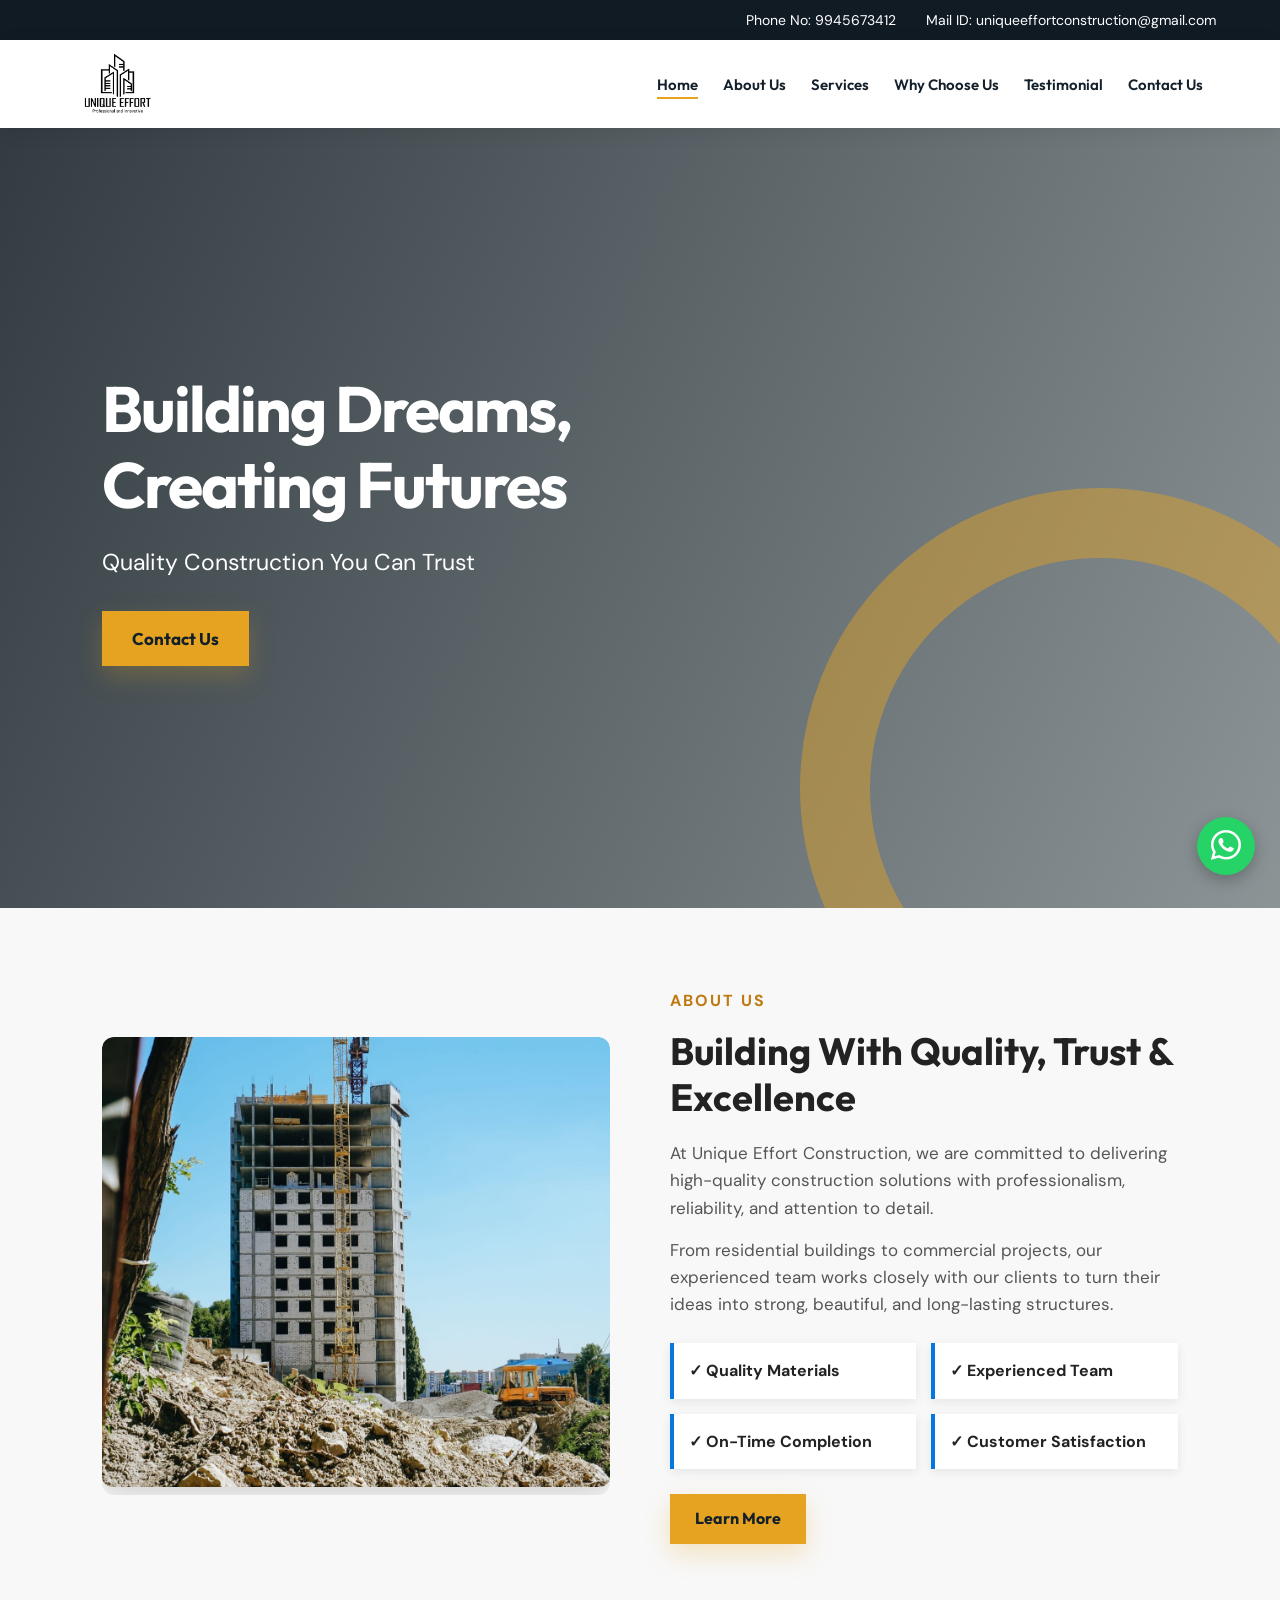
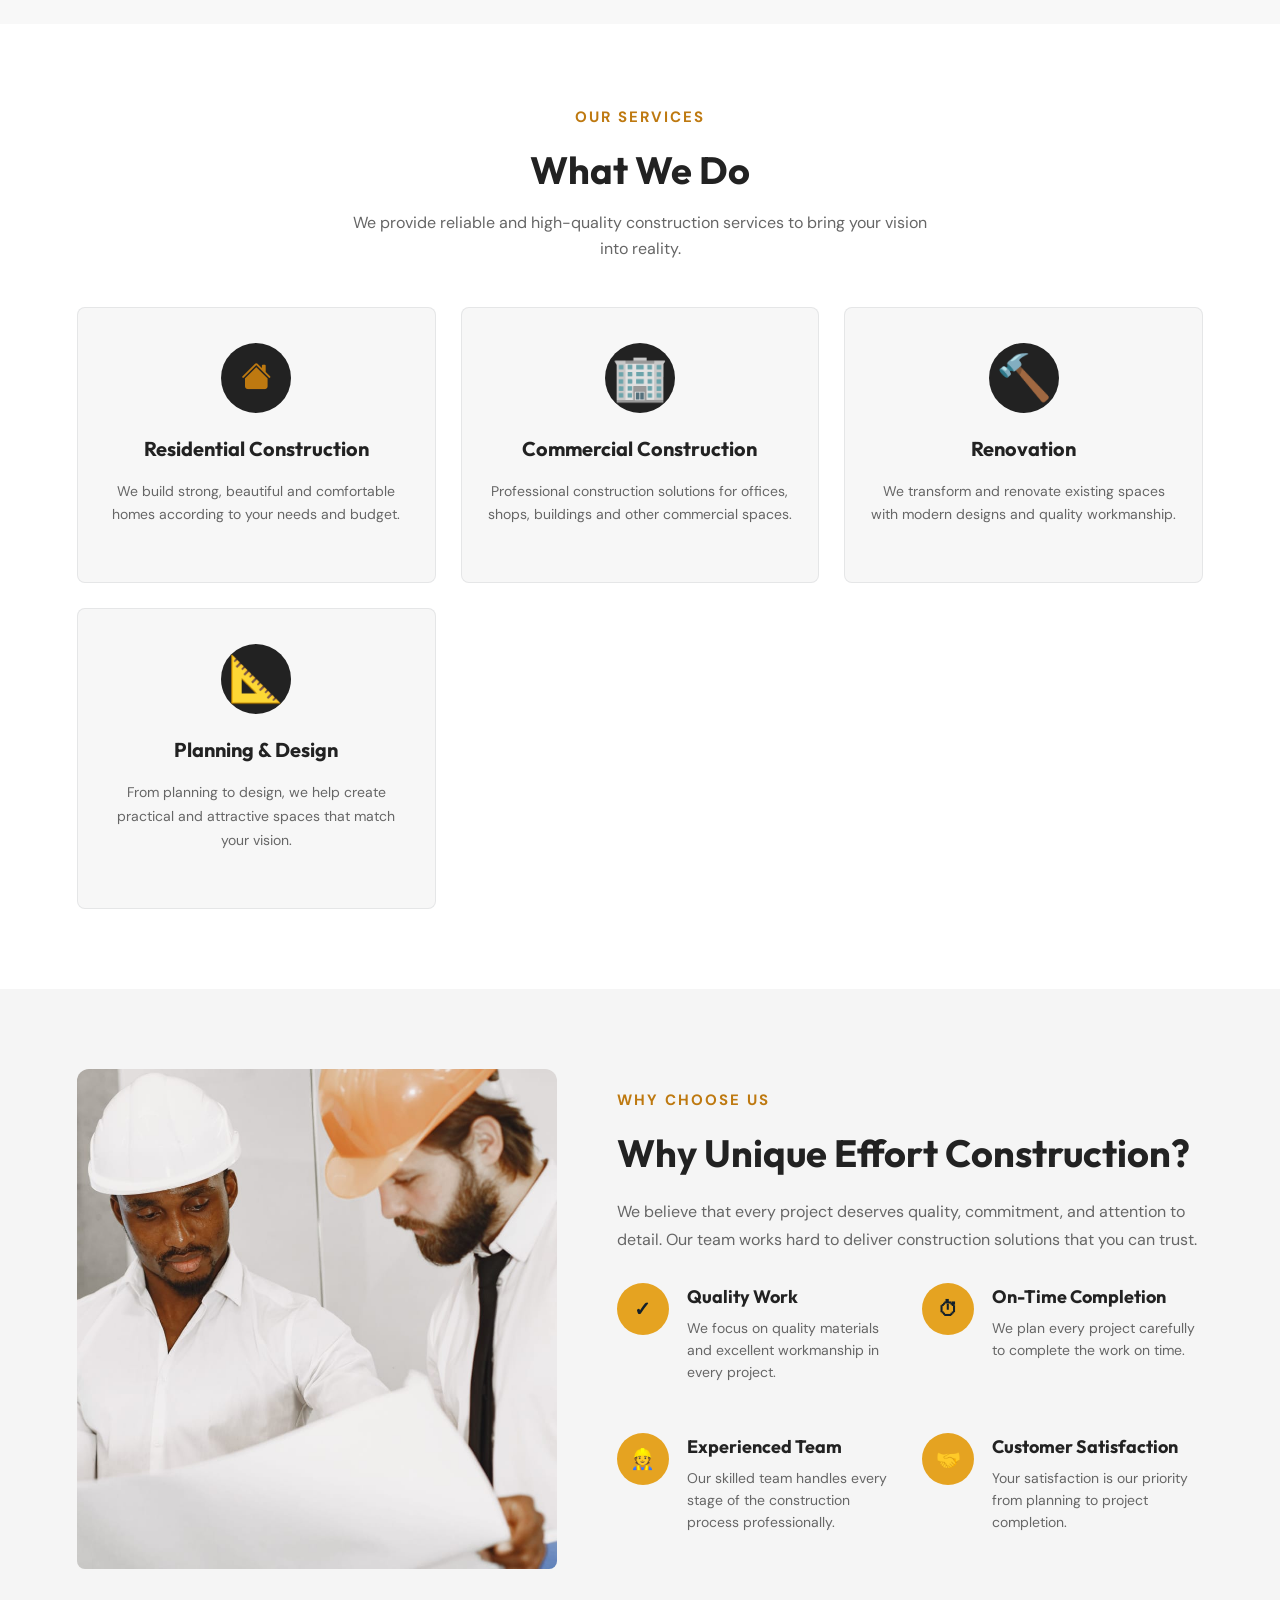
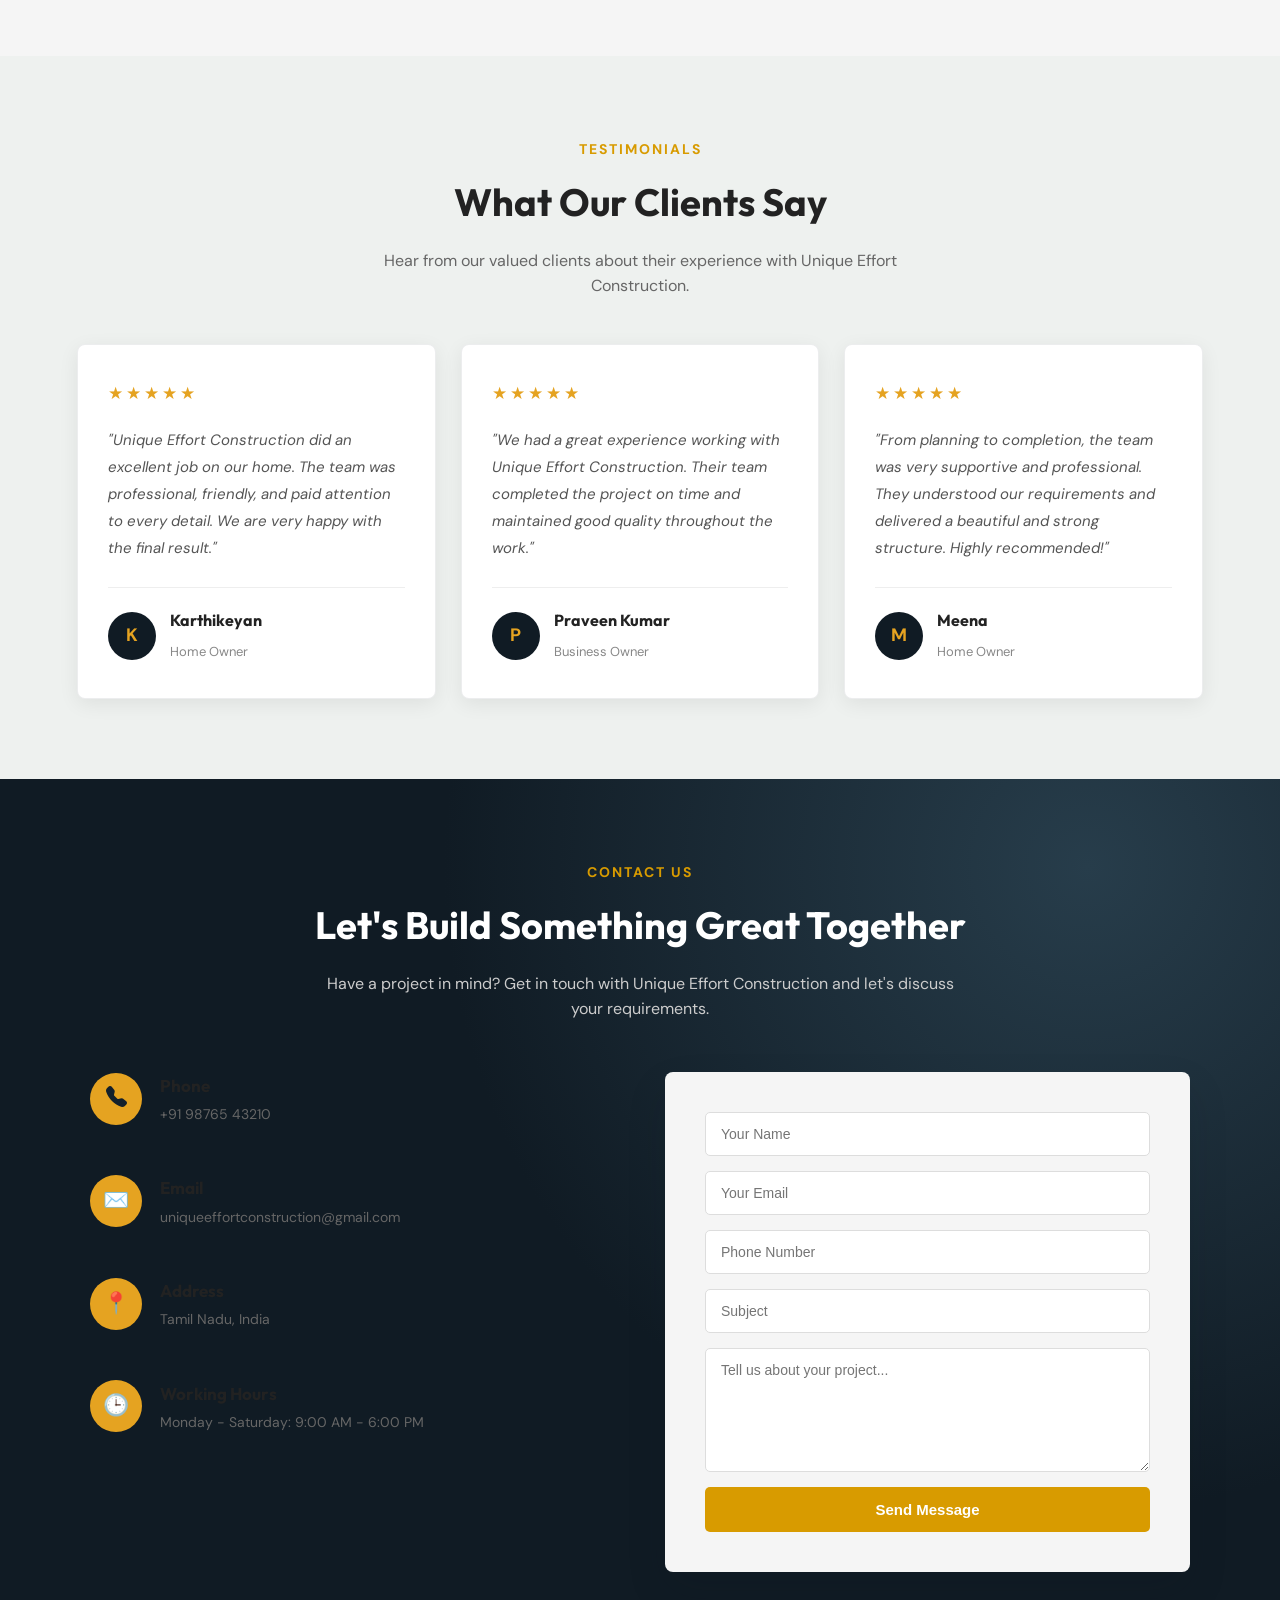
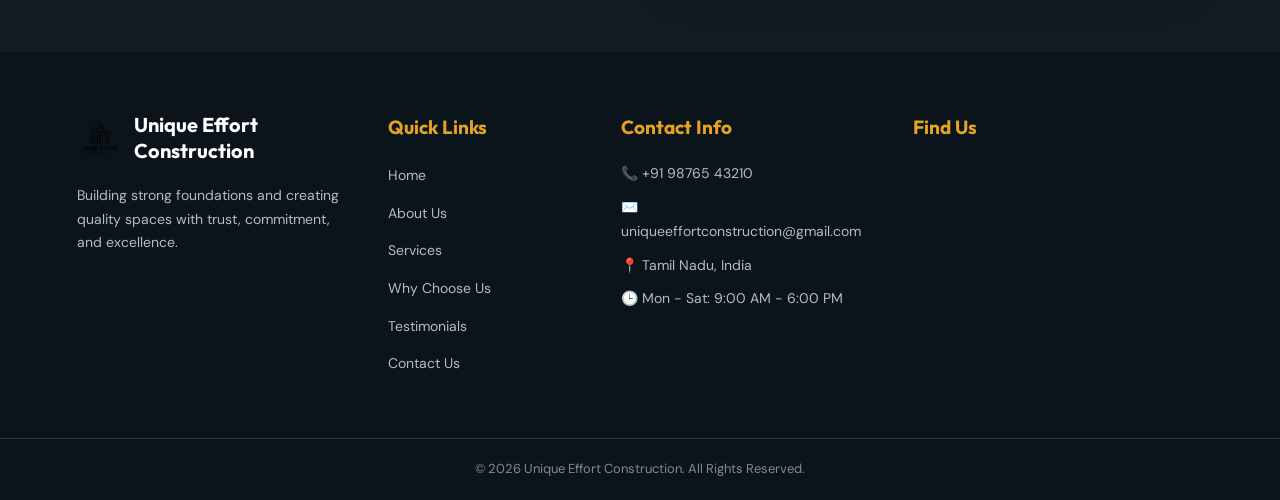
==== commit 03a15bfb: "Add files via upload" ====
--- a/index.html
+++ b/index.html
@@ -87,21 +87,23 @@
 
 <section class="hero">
 
+    <div class="hero-slides">
+        <div class="hero-slide slide-1"></div>
+        <div class="hero-slide slide-2"></div>
+        <div class="hero-slide slide-3"></div>
+        <div class="hero-slide slide-4"></div>
+        <div class="hero-slide slide-5"></div>
+    </div>
+
     <div class="hero-content">
-
         <h1>
             Building Dreams,<br>
             Creating Futures
         </h1>
 
-        <p>
-            Quality Construction You Can Trust
-        </p>
-
-        <a href="contact.html" class="hero-btn">
-            Contact Us
-        </a>
-
+        <p>Quality Construction You Can Trust</p>
+
+        <a href="contact.html" class="hero-btn">Contact Us</a>
     </div>
 
 </section>
--- a/style.css
+++ b/style.css
@@ -74,30 +74,3039 @@
     }
 
     /* =========================
-       HERO SECTION
+       ABOUT US
     ========================= */
 
-    .hero {
-        width: 100%;
-        min-height: 90vh;
-
-        background-image:
-            linear-gradient(
-                rgba(0, 0, 0, 0.45),
-                rgba(0, 0, 0, 0.45)
-            ),
-            url("image1.jpg");
-
-        background-size: cover;
-        background-position: center;
-
+    .about-us {
+        padding: 80px 8%;
         display: flex;
         align-items: center;
-        padding: 0 8%;
+        gap: 60px;
+        background-color: #f8f8f8;
+    }
+
+    .about-image {
+        flex: 1;
+    }
+
+    .about-image img {
+        width: 100%;
+        height: 450px;
+        object-fit: cover;
+        border-radius: 10px;
+        box-shadow: 0 8px 25px rgba(0, 0, 0, 0.15);
+    }
+
+    .about-content {
+        flex: 1;
+    }
+
+    .section-title {
+        color: rgb(3, 120, 223);
+        font-size: 16px;
+        font-weight: bold;
+        letter-spacing: 2px;
+    }
+
+    .about-content h2 {
+        font-size: 38px;
+        line-height: 1.2;
+        margin: 15px 0 20px;
+    }
+
+    .about-content p {
+        color: #555;
+        font-size: 17px;
+        margin-bottom: 15px;
+    }
+
+    .about-points {
+        display: grid;
+        grid-template-columns: 1fr 1fr;
+        gap: 15px;
+        margin: 25px 0;
+    }
+
+    .about-points div {
+        background-color: white;
+        padding: 15px;
+        border-left: 4px solid rgb(3, 120, 223);
+        font-weight: bold;
+        box-shadow: 0 3px 10px rgba(0, 0, 0, 0.08);
+    }
+
+    .about-btn {
+        display: inline-block;
+        background-color: rgb(3, 120, 223);
         color: white;
-    }
-
-    .hero-content {
+        padding: 12px 25px;
+        text-decoration: none;
+        border-radius: 5px;
+        font-weight: bold;
+        transition: 0.3s;
+    }
+
+    .about-btn:hover {
+        background-color: red;
+    }
+
+    /* =========================
+       MOBILE RESPONSIVE
+    ========================= */
+
+    @media (max-width: 900px) {
+
+        .header-container {
+            justify-content: center;
+            flex-direction: column;
+            gap: 5px;
+        }
+
+        .navbar {
+            flex-direction: column;
+            gap: 15px;
+        }
+
+        .nav-menu {
+            flex-wrap: wrap;
+            justify-content: center;
+            gap: 15px;
+        }
+
+        .hero {
+            min-height: 70vh;
+            padding: 0 5%;
+        }
+
+        .hero-content h1 {
+            font-size: 40px;
+        }
+
+        .hero-content p {
+            font-size: 19px;
+        }
+
+        .about-us {
+            flex-direction: column;
+            padding: 60px 5%;
+        }
+
+        .about-image img {
+            height: 350px;
+        }
+
+        .about-content h2 {
+            font-size: 32px;
+        }
+    }
+
+    @media (max-width: 600px) {
+
+        .logo img {
+            height: 60px;
+        }
+
+        .nav-menu {
+            flex-direction: column;
+            gap: 10px;
+        }
+
+        .hero {
+            min-height: 65vh;
+        }
+
+        .hero-content h1 {
+            font-size: 32px;
+        }
+
+        .hero-content p {
+            font-size: 17px;
+        }
+
+        .about-points {
+            grid-template-columns: 1fr;
+        }
+    }
+/* =========================
+   SERVICES
+========================= */
+
+.services {
+    padding: 80px 6%;
+    background: white;
+    text-align: center;
+}
+
+.services-heading span {
+    color: #d89b00;
+    font-size: 15px;
+    font-weight: bold;
+    letter-spacing: 2px;
+}
+
+.services-heading h2 {
+    font-size: 38px;
+    color: #222;
+    margin: 10px 0;
+}
+
+.services-heading p {
+    color: #666;
+    max-width: 600px;
+    margin: 0 auto 45px;
+    line-height: 1.6;
+}
+
+
+/* Service Cards */
+
+.service-container {
+    display: grid;
+    grid-template-columns: repeat(4, 1fr);
+    gap: 25px;
+}
+
+.service-card {
+    padding: 35px 25px;
+
+    background: #f8f8f8;
+    border-radius: 8px;
+
+    border-bottom: 3px solid transparent;
+
+    transition: 0.3s;
+}
+
+.service-card:hover {
+    transform: translateY(-8px);
+    border-bottom: 3px solid #d89b00;
+    box-shadow: 0 8px 25px rgba(0, 0, 0, 0.1);
+}
+
+
+/* Icons */
+
+.service-icon {
+    font-size: 45px;
+    margin-bottom: 20px;
+}
+
+.service-card h3 {
+    color: #222;
+    font-size: 20px;
+    margin-bottom: 15px;
+}
+
+.service-card p {
+    color: #666;
+    font-size: 15px;
+    line-height: 1.6;
+}
+
+
+/* =========================
+   MOBILE
+========================= */
+
+@media (max-width: 900px) {
+
+    .service-container {
+        grid-template-columns: 1fr 1fr;
+    }
+}
+
+@media (max-width: 600px) {
+
+    .service-container {
+        grid-template-columns: 1fr;
+    }
+
+    .services-heading h2 {
+        font-size: 30px;
+    }
+}
+/* =========================
+   WHY CHOOSE US
+========================= */
+
+.why-choose-us {
+    padding: 80px 6%;
+
+    display: flex;
+    align-items: center;
+    gap: 60px;
+
+    background: #f5f5f5;
+}
+
+
+/* Image */
+
+.why-image {
+    width: 45%;
+}
+
+.why-image img {
+    width: 100%;
+    height: 500px;
+
+    object-fit: cover;
+    border-radius: 8px;
+}
+
+
+/* Content */
+
+.why-content {
+    width: 55%;
+}
+
+.why-content > span {
+    color: #d89b00;
+    font-size: 15px;
+    font-weight: bold;
+    letter-spacing: 2px;
+}
+
+.why-content h2 {
+    font-size: 38px;
+    color: #222;
+    margin: 10px 0 15px;
+}
+
+.why-content > p {
+    color: #666;
+    line-height: 1.7;
+    margin-bottom: 30px;
+}
+
+
+/* Why Points */
+
+.why-points {
+    display: grid;
+    grid-template-columns: 1fr 1fr;
+    gap: 25px;
+}
+
+.why-item {
+    display: flex;
+    align-items: flex-start;
+    gap: 15px;
+}
+
+.why-icon {
+    min-width: 42px;
+    height: 42px;
+
+    display: flex;
+    align-items: center;
+    justify-content: center;
+
+    background: #d89b00;
+    color: white;
+
+    border-radius: 50%;
+    font-size: 20px;
+    font-weight: bold;
+}
+
+.why-item h3 {
+    color: #222;
+    margin-bottom: 8px;
+    font-size: 18px;
+}
+
+.why-item p {
+    color: #666;
+    font-size: 14px;
+    line-height: 1.5;
+}
+
+
+/* =========================
+   MOBILE
+========================= */
+
+@media (max-width: 800px) {
+
+    .why-choose-us {
+        flex-direction: column;
+        gap: 40px;
+    }
+
+    .why-image,
+    .why-content {
+        width: 100%;
+    }
+
+    .why-image img {
+        height: 350px;
+    }
+
+    .why-content h2 {
+        font-size: 30px;
+    }
+
+    .why-points {
+        grid-template-columns: 1fr;
+    }
+}
+/* =========================
+   TESTIMONIALS
+========================= */
+
+.testimonials {
+    padding: 80px 6%;
+    background: #f7f7f7;
+    text-align: center;
+}
+
+
+/* Heading */
+
+.testimonial-heading span {
+    color: #d89b00;
+    font-size: 14px;
+    font-weight: bold;
+    letter-spacing: 2px;
+}
+
+.testimonial-heading h2 {
+    color: #222;
+    font-size: 38px;
+    margin: 10px 0 15px;
+}
+
+.testimonial-heading p {
+    color: #666;
+    max-width: 600px;
+    margin: 0 auto 45px;
+    line-height: 1.6;
+}
+
+
+/* Cards Container */
+
+.testimonial-container {
+    display: grid;
+    grid-template-columns: repeat(3, 1fr);
+    gap: 25px;
+}
+
+
+/* Individual Card */
+
+.testimonial-card {
+    background: white;
+    padding: 35px 30px;
+    border-radius: 10px;
+
+    text-align: left;
+
+    box-shadow: 0 5px 20px rgba(0, 0, 0, 0.08);
+
+    transition: 0.3s;
+}
+
+.testimonial-card:hover {
+    transform: translateY(-8px);
+
+    box-shadow: 0 12px 30px rgba(0, 0, 0, 0.15);
+}
+
+
+/* Star Rating */
+
+.stars {
+    color: #d89b00;
+    font-size: 22px;
+    letter-spacing: 3px;
+    margin-bottom: 20px;
+}
+
+
+/* Review Text */
+
+.review {
+    color: #555;
+    font-size: 15px;
+    line-height: 1.7;
+
+    font-style: italic;
+
+    margin-bottom: 25px;
+}
+
+
+/* Client */
+
+.client {
+    display: flex;
+    align-items: center;
+    gap: 12px;
+
+    border-top: 1px solid #ddd;
+    padding-top: 20px;
+}
+
+
+/* Client Circle */
+
+.client-icon {
+    width: 45px;
+    height: 45px;
+
+    display: flex;
+    align-items: center;
+    justify-content: center;
+
+    background: #d89b00;
+    color: white;
+
+    border-radius: 50%;
+
+    font-size: 18px;
+    font-weight: bold;
+}
+
+
+/* Client Name */
+
+.client h3 {
+    color: #222;
+    font-size: 16px;
+    margin-bottom: 4px;
+}
+
+
+/* Client Role */
+
+.client span {
+    color: #888;
+    font-size: 13px;
+}
+
+
+/* =========================
+   TABLET
+========================= */
+
+@media (max-width: 900px) {
+
+    .testimonial-container {
+        grid-template-columns: 1fr 1fr;
+    }
+}
+
+
+/* =========================
+   MOBILE
+========================= */
+
+@media (max-width: 600px) {
+
+    .testimonials {
+        padding: 60px 5%;
+    }
+
+    .testimonial-heading h2 {
+        font-size: 30px;
+    }
+
+    .testimonial-container {
+        grid-template-columns: 1fr;
+    }
+
+    .testimonial-card {
+        padding: 30px 25px;
+    }
+}
+/* =========================
+   CONTACT US
+========================= */
+
+.contact {
+    padding: 80px 6%;
+    background: #222;
+    color: white;
+}
+
+
+/* Heading */
+
+.contact-heading {
+    text-align: center;
+    margin-bottom: 50px;
+}
+
+.contact-heading span {
+    color: #d89b00;
+    font-size: 14px;
+    font-weight: bold;
+    letter-spacing: 2px;
+}
+
+.contact-heading h2 {
+    font-size: 38px;
+    margin: 10px 0 15px;
+}
+
+.contact-heading p {
+    color: #ccc;
+    max-width: 650px;
+    margin: auto;
+    line-height: 1.6;
+}
+
+
+/* Container */
+
+.contact-container {
+    display: grid;
+    grid-template-columns: 1fr 1fr;
+    gap: 50px;
+    max-width: 1100px;
+    margin: auto;
+}
+
+
+/* Contact Information */
+
+.contact-info-box {
+    display: flex;
+    flex-direction: column;
+    gap: 25px;
+}
+
+.contact-item {
+    display: flex;
+    align-items: center;
+    gap: 18px;
+}
+
+.contact-icon {
+    width: 50px;
+    height: 50px;
+
+    display: flex;
+    align-items: center;
+    justify-content: center;
+
+    background: #d89b00;
+    border-radius: 50%;
+
+    font-size: 21px;
+}
+
+.contact-item h3 {
+    font-size: 17px;
+    margin-bottom: 5px;
+}
+
+.contact-item p {
+    color: #ccc;
+    font-size: 14px;
+}
+
+
+/* Contact Form */
+
+.contact-form {
+    background: white;
+    padding: 30px;
+    border-radius: 10px;
+}
+
+.contact-form form {
+    display: flex;
+    flex-direction: column;
+    gap: 15px;
+}
+
+.contact-form input,
+.contact-form textarea {
+    width: 100%;
+    padding: 13px 15px;
+
+    border: 1px solid #ddd;
+    border-radius: 5px;
+
+    font-family: Arial, sans-serif;
+    font-size: 14px;
+
+    outline: none;
+}
+
+.contact-form input:focus,
+.contact-form textarea:focus {
+    border-color: #d89b00;
+}
+
+.contact-form textarea {
+    resize: vertical;
+}
+
+
+/* Button */
+
+.contact-form button {
+    padding: 14px;
+
+    background: #d89b00;
+    color: white;
+
+    border: none;
+    border-radius: 5px;
+
+    font-size: 15px;
+    font-weight: bold;
+
+    cursor: pointer;
+    transition: 0.3s;
+}
+
+.contact-form button:hover {
+    background: #b77f00;
+}
+
+
+/* =========================
+   MOBILE
+========================= */
+
+@media (max-width: 768px) {
+
+    .contact {
+        padding: 60px 5%;
+    }
+
+    .contact-heading h2 {
+        font-size: 30px;
+    }
+
+    .contact-container {
+        grid-template-columns: 1fr;
+        gap: 40px;
+    }
+}
+/* =========================
+   FOOTER
+========================= */
+
+.footer {
+    background: #181818;
+    color: white;
+    padding-top: 60px;
+}
+
+
+/* Footer Container */
+
+.footer-container {
+    width: 88%;
+    max-width: 1300px;
+    margin: auto;
+
+    display: grid;
+    grid-template-columns: 1.4fr 1fr 1.3fr 1.5fr;
+
+    gap: 40px;
+}
+
+
+/* Footer Box */
+
+.footer-box h3 {
+    color: #d89b00;
+    font-size: 19px;
+    margin-bottom: 20px;
+}
+
+.footer-box p {
+    color: #bbb;
+    font-size: 14px;
+    line-height: 1.7;
+    margin-bottom: 10px;
+}
+
+
+/* =========================
+   FOOTER BRAND
+========================= */
+
+.footer-brand {
+    display: flex;
+    align-items: center;
+    gap: 12px;
+
+    margin-bottom: 20px;
+}
+
+.footer-brand img {
+    width: 45px;
+    height: 45px;
+    object-fit: contain;
+}
+
+.footer-brand h2 {
+    font-size: 20px;
+    line-height: 1.3;
+}
+
+
+/* =========================
+   QUICK LINKS
+========================= */
+
+.footer-box ul {
+    list-style: none;
+    padding: 0;
+}
+
+.footer-box ul li {
+    margin-bottom: 12px;
+}
+
+.footer-box ul li a {
+    text-decoration: none;
+    color: #bbb;
+    font-size: 14px;
+
+    transition: 0.3s;
+}
+
+.footer-box ul li a:hover {
+    color: #d89b00;
+    padding-left: 5px;
+}
+
+
+/* =========================
+   MAP
+========================= */
+
+.footer-map iframe {
+    width: 100%;
+    height: 200px;
+
+    border: none;
+    border-radius: 6px;
+}
+
+
+/* =========================
+   COPYRIGHT
+========================= */
+
+.footer-bottom {
+    margin-top: 50px;
+
+    padding: 20px 5%;
+
+    text-align: center;
+
+    border-top: 1px solid #333;
+}
+
+.footer-bottom p {
+    color: #888;
+    font-size: 13px;
+    margin: 0;
+}
+
+
+/* =========================
+   TABLET
+========================= */
+
+@media (max-width: 1000px) {
+
+    .footer-container {
+        grid-template-columns: 1fr 1fr;
+    }
+}
+
+
+/* =========================
+   MOBILE
+========================= */
+
+@media (max-width: 600px) {
+
+    .footer {
+        padding-top: 45px;
+    }
+
+    .footer-container {
+        width: 90%;
+        grid-template-columns: 1fr;
+        gap: 35px;
+    }
+
+    .footer-brand h2 {
+        font-size: 18px;
+    }
+
+    .footer-map iframe {
+        height: 220px;
+    }
+}
+/* ========================================
+   ABOUT PAGE BANNER
+======================================== */
+
+.about-banner {
+    height: 300px;
+
+    background-image:
+        linear-gradient(
+            rgba(0, 0, 0, 0.6),
+            rgba(0, 0, 0, 0.6)
+        ),
+        url("construction.jpg");
+
+    background-size: cover;
+    background-position: center;
+
+    display: flex;
+    align-items: center;
+    justify-content: center;
+
+    text-align: center;
+}
+
+.about-banner-content h1 {
+    color: white;
+
+    font-size: 45px;
+
+    margin-bottom: 12px;
+}
+
+.about-banner-content p {
+    color: #ddd;
+
+    font-size: 15px;
+}
+
+.about-banner-content i {
+    color: #d89b00;
+
+    margin: 0 8px;
+}
+
+
+
+/* ========================================
+   WHO WE ARE
+======================================== */
+
+.who-we-are {
+    padding: 80px 6%;
+
+    display: flex;
+    align-items: center;
+
+    gap: 60px;
+
+    background: white;
+}
+
+.who-image {
+    width: 50%;
+}
+
+.who-image img {
+    width: 100%;
+    height: 420px;
+
+    object-fit: cover;
+
+    border-radius: 8px;
+}
+
+.who-content {
+    width: 50%;
+}
+
+.who-content > span,
+.values-heading > span,
+.approach-content > span {
+    color: #d89b00;
+
+    font-size: 14px;
+
+    font-weight: bold;
+
+    letter-spacing: 2px;
+}
+
+.who-content h2 {
+    color: #222;
+
+    font-size: 38px;
+
+    line-height: 1.2;
+
+    margin: 12px 0 20px;
+}
+
+.who-content p {
+    color: #666;
+
+    line-height: 1.7;
+
+    margin-bottom: 15px;
+
+    font-size: 15px;
+}
+
+
+
+/* ========================================
+   MISSION & VISION
+======================================== */
+
+.mission-vision {
+    padding: 70px 6%;
+
+    background: #f5f5f5;
+
+    display: grid;
+
+    grid-template-columns: 1fr 1fr;
+
+    gap: 30px;
+}
+
+.mv-card {
+    background: white;
+
+    padding: 40px;
+
+    text-align: center;
+
+    border-radius: 8px;
+
+    box-shadow:
+        0 5px 20px rgba(0, 0, 0, 0.08);
+
+    transition: 0.3s;
+}
+
+.mv-card:hover {
+    transform: translateY(-7px);
+}
+
+.mv-icon {
+    width: 65px;
+    height: 65px;
+
+    margin: 0 auto 20px;
+
+    display: flex;
+    align-items: center;
+    justify-content: center;
+
+    background: #d89b00;
+
+    color: white;
+
+    border-radius: 50%;
+}
+
+.mv-icon i {
+    font-size: 30px;
+}
+
+.mv-card h2 {
+    color: #222;
+
+    margin-bottom: 15px;
+}
+
+.mv-card p {
+    color: #666;
+
+    line-height: 1.7;
+
+    font-size: 15px;
+}
+
+
+
+/* ========================================
+   OUR VALUES
+======================================== */
+
+.our-values {
+    padding: 80px 6%;
+
+    background: white;
+
+    text-align: center;
+}
+
+.values-heading h2 {
+    color: #222;
+
+    font-size: 38px;
+
+    margin: 10px 0 15px;
+}
+
+.values-heading p {
+    color: #666;
+
+    max-width: 600px;
+
+    margin: auto;
+
+    line-height: 1.6;
+}
+
+.values-container {
+    margin-top: 45px;
+
+    display: grid;
+
+    grid-template-columns:
+        repeat(4, 1fr);
+
+    gap: 25px;
+}
+
+.value-card {
+    padding: 30px 20px;
+
+    background: #f7f7f7;
+
+    border-radius: 8px;
+
+    transition: 0.3s;
+}
+
+.value-card:hover {
+    transform: translateY(-7px);
+
+    box-shadow:
+        0 8px 20px rgba(0, 0, 0, 0.1);
+}
+
+.value-icon {
+    width: 60px;
+    height: 60px;
+
+    margin: 0 auto 18px;
+
+    display: flex;
+    align-items: center;
+    justify-content: center;
+
+    background: #222;
+
+    color: #d89b00;
+
+    border-radius: 50%;
+}
+
+.value-icon i {
+    font-size: 27px;
+}
+
+.value-card h3 {
+    color: #222;
+
+    margin-bottom: 12px;
+
+    font-size: 18px;
+}
+
+.value-card p {
+    color: #666;
+
+    font-size: 14px;
+
+    line-height: 1.6;
+}
+
+
+
+/* ========================================
+   OUR APPROACH
+======================================== */
+
+.our-approach {
+    padding: 80px 6%;
+
+    display: flex;
+
+    align-items: center;
+
+    gap: 60px;
+
+    background: #f5f5f5;
+}
+
+.approach-content {
+    width: 50%;
+}
+
+.approach-content h2 {
+    color: #222;
+
+    font-size: 38px;
+
+    margin: 12px 0 20px;
+}
+
+.approach-content p {
+    color: #666;
+
+    line-height: 1.7;
+
+    margin-bottom: 15px;
+}
+
+.approach-image {
+    width: 50%;
+}
+
+.approach-image img {
+    width: 100%;
+
+    height: 380px;
+
+    object-fit: cover;
+
+    border-radius: 8px;
+}
+
+
+
+/* ========================================
+   TABLET
+======================================== */
+
+@media (max-width: 900px) {
+
+    .who-we-are,
+    .our-approach {
+        flex-direction: column;
+    }
+
+    .who-image,
+    .who-content,
+    .approach-content,
+    .approach-image {
+        width: 100%;
+    }
+
+    .values-container {
+        grid-template-columns: 1fr 1fr;
+    }
+}
+
+
+
+/* ========================================
+   MOBILE
+======================================== */
+
+@media (max-width: 600px) {
+
+    .about-banner {
+        height: 240px;
+    }
+
+    .about-banner-content h1 {
+        font-size: 35px;
+    }
+
+    .who-content h2,
+    .values-heading h2,
+    .approach-content h2 {
+        font-size: 30px;
+    }
+
+    .mission-vision {
+        grid-template-columns: 1fr;
+    }
+
+    .values-container {
+        grid-template-columns: 1fr;
+    }
+
+    .who-image img {
+        height: 300px;
+    }
+
+    .approach-image img {
+        height: 300px;
+    }
+}
+/* ========================================
+   SERVICES BANNER
+======================================== */
+
+.services-banner {
+    height: 300px;
+
+    background:
+        linear-gradient(
+            rgba(0, 0, 0, 0.6),
+            rgba(0, 0, 0, 0.6)
+        ),
+        url("construction.jpg");
+
+    background-size: cover;
+    background-position: center;
+
+    display: flex;
+    align-items: center;
+    justify-content: center;
+
+    text-align: center;
+}
+
+.services-banner-content h1 {
+    color: white;
+    font-size: 45px;
+    margin-bottom: 12px;
+}
+
+.services-banner-content p {
+    color: #ddd;
+}
+
+.services-banner-content i {
+    color: #d89b00;
+    margin: 0 8px;
+}
+
+
+/* ========================================
+   SERVICES INTRO
+======================================== */
+
+.services-intro {
+    padding: 80px 6% 40px;
+    text-align: center;
+    background: white;
+}
+
+.services-intro span,
+.service-benefits > .benefits-content > span,
+.services-cta > span {
+    color: #d89b00;
+    font-size: 14px;
+    font-weight: bold;
+    letter-spacing: 2px;
+}
+
+.services-intro h2 {
+    color: #222;
+    font-size: 38px;
+    margin: 12px 0 15px;
+}
+
+.services-intro p {
+    max-width: 700px;
+    margin: auto;
+    color: #666;
+    line-height: 1.7;
+}
+
+
+/* ========================================
+   SERVICES CARDS
+======================================== */
+
+.services-list {
+    padding: 40px 6% 80px;
+    background: white;
+}
+
+.service-container {
+    display: grid;
+    grid-template-columns: repeat(3, 1fr);
+    gap: 25px;
+}
+
+.service-card {
+    padding: 35px 25px;
+    background: #f7f7f7;
+    border: 1px solid transparent;
+    border-radius: 8px;
+    text-align: center;
+    transition: 0.3s;
+}
+
+.service-card:hover {
+    transform: translateY(-8px);
+    border-color: #d89b00;
+    box-shadow: 0 10px 25px rgba(0, 0, 0, 0.1);
+}
+
+.service-icon {
+    width: 70px;
+    height: 70px;
+    margin: 0 auto 20px;
+
+    display: flex;
+    align-items: center;
+    justify-content: center;
+
+    background: #222;
+    color: #d89b00;
+
+    border-radius: 50%;
+
+    transition: 0.3s;
+}
+
+.service-card:hover .service-icon {
+    background: #d89b00;
+    color: #222;
+}
+
+.service-icon i {
+    font-size: 30px;
+}
+
+.service-card h3 {
+    color: #222;
+    font-size: 20px;
+    margin-bottom: 15px;
+}
+
+.service-card p {
+    color: #666;
+    font-size: 14px;
+    line-height: 1.7;
+    margin-bottom: 20px;
+}
+
+.service-card a {
+    color: #d89b00;
+    text-decoration: none;
+    font-size: 14px;
+    font-weight: bold;
+}
+
+.service-card a i {
+    margin-left: 5px;
+    transition: 0.3s;
+}
+
+.service-card a:hover i {
+    margin-left: 10px;
+}
+
+
+/* ========================================
+   SERVICE BENEFITS
+======================================== */
+
+.service-benefits {
+    padding: 80px 6%;
+
+    background: #f5f5f5;
+
+    display: flex;
+    align-items: center;
+    gap: 60px;
+}
+
+.benefits-content {
+    width: 50%;
+}
+
+.benefits-content h2 {
+    color: #222;
+    font-size: 38px;
+    line-height: 1.2;
+    margin: 12px 0 20px;
+}
+
+.benefits-content > p {
+    color: #666;
+    line-height: 1.7;
+    margin-bottom: 30px;
+}
+
+
+/* Benefit item */
+
+.benefit-item {
+    display: flex;
+    align-items: flex-start;
+    gap: 18px;
+    margin-bottom: 22px;
+}
+
+.benefit-icon {
+    min-width: 48px;
+    height: 48px;
+
+    display: flex;
+    align-items: center;
+    justify-content: center;
+
+    background: #d89b00;
+    color: white;
+
+    border-radius: 50%;
+}
+
+.benefit-icon i {
+    font-size: 22px;
+}
+
+.benefit-item h3 {
+    color: #222;
+    font-size: 18px;
+    margin-bottom: 5px;
+}
+
+.benefit-item p {
+    color: #666;
+    font-size: 14px;
+    line-height: 1.6;
+    margin: 0;
+}
+
+
+/* Image */
+
+.benefits-image {
+    width: 50%;
+}
+
+.benefits-image img {
+    width: 100%;
+    height: 430px;
+
+    object-fit: cover;
+
+    border-radius: 8px;
+}
+
+
+/* ========================================
+   CALL TO ACTION
+======================================== */
+
+.services-cta {
+    padding: 80px 6%;
+
+    background:
+        linear-gradient(
+            rgba(0, 0, 0, 0.78),
+            rgba(0, 0, 0, 0.78)
+        ),
+        url("construction.jpg");
+
+    background-size: cover;
+    background-position: center;
+
+    text-align: center;
+    color: white;
+}
+
+.services-cta h2 {
+    font-size: 38px;
+    max-width: 650px;
+    margin: 12px auto 15px;
+    line-height: 1.2;
+}
+
+.services-cta p {
+    max-width: 600px;
+    margin: 0 auto 25px;
+    color: #ddd;
+    line-height: 1.7;
+}
+
+.cta-btn {
+    display: inline-flex;
+    align-items: center;
+    gap: 8px;
+
+    padding: 13px 25px;
+
+    background: #d89b00;
+    color: #222;
+
+    text-decoration: none;
+    font-weight: bold;
+
+    border-radius: 4px;
+
+    transition: 0.3s;
+}
+
+.cta-btn:hover {
+    background: white;
+}
+
+
+/* ========================================
+   TABLET
+======================================== */
+
+@media (max-width: 900px) {
+
+    .service-container {
+        grid-template-columns: 1fr 1fr;
+    }
+
+    .service-benefits {
+        flex-direction: column;
+    }
+
+    .benefits-content,
+    .benefits-image {
+        width: 100%;
+    }
+
+}
+
+
+/* ========================================
+   MOBILE
+======================================== */
+
+@media (max-width: 600px) {
+
+    .services-banner {
+        height: 240px;
+    }
+
+    .services-banner-content h1 {
+        font-size: 35px;
+    }
+
+    .services-intro h2,
+    .benefits-content h2,
+    .services-cta h2 {
+        font-size: 30px;
+    }
+
+    .service-container {
+        grid-template-columns: 1fr;
+    }
+
+    .benefits-image img {
+        height: 300px;
+    }
+
+}
+/* ========================================
+   WHY CHOOSE US BANNER
+======================================== */
+
+.why-banner {
+    height: 300px;
+
+    background:
+        linear-gradient(
+            rgba(0, 0, 0, 0.65),
+            rgba(0, 0, 0, 0.65)
+        ),
+        url("construction.jpg");
+
+    background-size: cover;
+    background-position: center;
+
+    display: flex;
+    align-items: center;
+    justify-content: center;
+
+    text-align: center;
+}
+
+.why-banner-content h1 {
+    color: white;
+    font-size: 45px;
+    margin-bottom: 12px;
+}
+
+.why-banner-content p {
+    color: #ddd;
+}
+
+.why-banner-content i {
+    color: #d89b00;
+    margin: 0 8px;
+}
+
+
+/* ========================================
+   INTRO
+======================================== */
+
+.why-intro {
+    padding: 80px 6% 45px;
+
+    text-align: center;
+
+    background: white;
+}
+
+.why-intro span,
+.why-main-content > span,
+.strength-heading > span,
+.process-heading > span,
+.why-cta > span {
+    color: #d89b00;
+
+    font-size: 14px;
+
+    font-weight: bold;
+
+    letter-spacing: 2px;
+}
+
+.why-intro h2 {
+    color: #222;
+
+    font-size: 38px;
+
+    margin: 12px 0 15px;
+}
+
+.why-intro p {
+    max-width: 700px;
+
+    margin: auto;
+
+    color: #666;
+
+    line-height: 1.7;
+}
+
+
+/* ========================================
+   MAIN SECTION
+======================================== */
+
+.why-main {
+    padding: 45px 6% 80px;
+
+    display: flex;
+
+    align-items: center;
+
+    gap: 60px;
+
+    background: white;
+}
+
+.why-main-image {
+    width: 48%;
+}
+
+.why-main-image img {
+    width: 100%;
+
+    height: 500px;
+
+    object-fit: cover;
+
+    border-radius: 8px;
+}
+
+.why-main-content {
+    width: 52%;
+}
+
+.why-main-content h2 {
+    color: #222;
+
+    font-size: 38px;
+
+    line-height: 1.2;
+
+    margin: 12px 0 20px;
+}
+
+.why-main-content > p {
+    color: #666;
+
+    line-height: 1.7;
+
+    margin-bottom: 30px;
+}
+
+
+/* ========================================
+   WHY POINTS
+======================================== */
+
+.why-item {
+    display: flex;
+
+    align-items: flex-start;
+
+    gap: 18px;
+
+    margin-bottom: 24px;
+}
+
+.why-icon {
+    min-width: 52px;
+
+    height: 52px;
+
+    display: flex;
+
+    align-items: center;
+
+    justify-content: center;
+
+    background: #d89b00;
+
+    color: white;
+
+    border-radius: 50%;
+}
+
+.why-icon i {
+    font-size: 23px;
+}
+
+.why-item h3 {
+    color: #222;
+
+    font-size: 18px;
+
+    margin-bottom: 5px;
+}
+
+.why-item p {
+    color: #666;
+
+    font-size: 14px;
+
+    line-height: 1.6;
+
+    margin: 0;
+}
+
+
+/* ========================================
+   OUR STRENGTHS
+======================================== */
+
+.our-strengths {
+    padding: 80px 6%;
+
+    background: #f5f5f5;
+
+    text-align: center;
+}
+
+.strength-heading h2,
+.process-heading h2 {
+    color: #222;
+
+    font-size: 38px;
+
+    margin: 12px 0 15px;
+}
+
+.strength-heading > p,
+.process-heading > p {
+    max-width: 650px;
+
+    margin: auto;
+
+    color: #666;
+
+    line-height: 1.7;
+}
+
+.strength-container {
+    margin-top: 45px;
+
+    display: grid;
+
+    grid-template-columns:
+        repeat(4, 1fr);
+
+    gap: 25px;
+}
+
+.strength-card {
+    background: white;
+
+    padding: 35px 22px;
+
+    border-radius: 8px;
+
+    transition: 0.3s;
+}
+
+.strength-card:hover {
+    transform: translateY(-8px);
+
+    box-shadow:
+        0 10px 25px rgba(0, 0, 0, 0.1);
+}
+
+.strength-icon {
+    width: 65px;
+
+    height: 65px;
+
+    margin: 0 auto 20px;
+
+    display: flex;
+
+    align-items: center;
+
+    justify-content: center;
+
+    background: #222;
+
+    color: #d89b00;
+
+    border-radius: 50%;
+}
+
+.strength-icon i {
+    font-size: 28px;
+}
+
+.strength-card h3 {
+    color: #222;
+
+    margin-bottom: 12px;
+}
+
+.strength-card p {
+    color: #666;
+
+    font-size: 14px;
+
+    line-height: 1.6;
+}
+
+
+/* ========================================
+   OUR PROCESS
+======================================== */
+
+.our-process {
+    padding: 80px 6%;
+
+    background: white;
+
+    text-align: center;
+}
+
+.process-container {
+    margin-top: 45px;
+
+    display: grid;
+
+    grid-template-columns:
+        repeat(4, 1fr);
+
+    gap: 25px;
+}
+
+.process-card {
+    position: relative;
+
+    padding: 35px 20px;
+
+    background: #f7f7f7;
+
+    border-radius: 8px;
+
+    transition: 0.3s;
+}
+
+.process-card:hover {
+    transform: translateY(-7px);
+
+    border-bottom: 3px solid #d89b00;
+}
+
+.process-number {
+    position: absolute;
+
+    top: 15px;
+
+    right: 18px;
+
+    color: #ddd;
+
+    font-size: 30px;
+
+    font-weight: bold;
+}
+
+.process-icon {
+    width: 65px;
+
+    height: 65px;
+
+    margin: 0 auto 20px;
+
+    display: flex;
+
+    align-items: center;
+
+    justify-content: center;
+
+    background: #d89b00;
+
+    color: white;
+
+    border-radius: 50%;
+}
+
+.process-icon i {
+    font-size: 27px;
+}
+
+.process-card h3 {
+    color: #222;
+
+    margin-bottom: 12px;
+}
+
+.process-card p {
+    color: #666;
+
+    font-size: 14px;
+
+    line-height: 1.6;
+}
+
+
+/* ========================================
+   CTA
+======================================== */
+
+.why-cta {
+    padding: 80px 6%;
+
+    background:
+        linear-gradient(
+            rgba(0, 0, 0, 0.78),
+            rgba(0, 0, 0, 0.78)
+        ),
+        url("construction.jpg");
+
+    background-size: cover;
+
+    background-position: center;
+
+    text-align: center;
+
+    color: white;
+}
+
+.why-cta h2 {
+    font-size: 38px;
+
+    margin: 12px 0 15px;
+}
+
+.why-cta p {
+    max-width: 600px;
+
+    margin: 0 auto 25px;
+
+    color: #ddd;
+
+    line-height: 1.7;
+}
+
+.why-cta-btn {
+    display: inline-flex;
+
+    align-items: center;
+
+    gap: 8px;
+
+    padding: 13px 25px;
+
+    background: #d89b00;
+
+    color: #222;
+
+    text-decoration: none;
+
+    font-weight: bold;
+
+    border-radius: 4px;
+
+    transition: 0.3s;
+}
+
+.why-cta-btn:hover {
+    background: white;
+}
+
+
+/* ========================================
+   TABLET
+======================================== */
+
+@media (max-width: 900px) {
+
+    .why-main {
+        flex-direction: column;
+    }
+
+    .why-main-image,
+    .why-main-content {
+        width: 100%;
+    }
+
+    .strength-container,
+    .process-container {
+        grid-template-columns: 1fr 1fr;
+    }
+
+}
+
+
+/* ========================================
+   MOBILE
+======================================== */
+
+@media (max-width: 600px) {
+
+    .why-banner {
+        height: 240px;
+    }
+
+    .why-banner-content h1 {
+        font-size: 35px;
+    }
+
+    .why-intro h2,
+    .why-main-content h2,
+    .strength-heading h2,
+    .process-heading h2,
+    .why-cta h2 {
+        font-size: 30px;
+    }
+
+    .strength-container,
+    .process-container {
+        grid-template-columns: 1fr;
+    }
+
+    .why-main-image img {
+        height: 300px;
+    }
+
+}
+/* ========================================
+   TESTIMONIALS BANNER
+======================================== */
+
+.testimonials-banner {
+    height: 300px;
+
+    background:
+        linear-gradient(
+            rgba(0, 0, 0, 0.65),
+            rgba(0, 0, 0, 0.65)
+        ),
+        url("construction.jpg");
+
+    background-size: cover;
+    background-position: center;
+
+    display: flex;
+    align-items: center;
+    justify-content: center;
+
+    text-align: center;
+}
+
+.testimonials-banner-content h1 {
+    color: white;
+    font-size: 45px;
+    margin-bottom: 12px;
+}
+
+.testimonials-banner-content p {
+    color: #ddd;
+}
+
+.testimonials-banner-content i {
+    color: #d89b00;
+    margin: 0 8px;
+}
+
+
+/* ========================================
+   INTRO
+======================================== */
+
+.testimonials-intro {
+    padding: 80px 6% 45px;
+
+    background: white;
+
+    text-align: center;
+}
+
+.testimonials-intro span,
+.review-cta > span {
+    color: #d89b00;
+
+    font-size: 14px;
+
+    font-weight: bold;
+
+    letter-spacing: 2px;
+}
+
+.testimonials-intro h2 {
+    color: #222;
+
+    font-size: 38px;
+
+    margin: 12px 0 15px;
+}
+
+.testimonials-intro p {
+    max-width: 700px;
+
+    margin: auto;
+
+    color: #666;
+
+    line-height: 1.7;
+}
+
+
+/* ========================================
+   TESTIMONIALS
+======================================== */
+
+.testimonials-list {
+    padding: 40px 6% 80px;
+
+    background: #f5f5f5;
+}
+
+.testimonial-container {
+    display: grid;
+
+    grid-template-columns:
+        repeat(3, 1fr);
+
+    gap: 25px;
+}
+
+.testimonial-card {
+    position: relative;
+
+    padding: 35px 30px;
+
+    background: white;
+
+    border-radius: 8px;
+
+    box-shadow:
+        0 5px 20px rgba(0, 0, 0, 0.07);
+
+    transition: 0.3s;
+}
+
+.testimonial-card:hover {
+    transform: translateY(-8px);
+
+    box-shadow:
+        0 12px 28px rgba(0, 0, 0, 0.12);
+}
+
+
+/* Quote */
+
+.quote-icon {
+    position: absolute;
+
+    top: 22px;
+    right: 25px;
+
+    color: #d89b00;
+
+    font-size: 42px;
+
+    opacity: 0.25;
+}
+
+
+/* Stars */
+
+.stars {
+    color: #d89b00;
+
+    font-size: 17px;
+
+    letter-spacing: 3px;
+
+    margin-bottom: 20px;
+}
+
+.stars i {
+    margin-right: 2px;
+}
+
+
+/* Review */
+
+.review {
+    color: #555;
+
+    font-size: 15px;
+
+    line-height: 1.8;
+
+    font-style: italic;
+
+    margin-bottom: 25px;
+}
+
+
+/* Client */
+
+.client {
+    display: flex;
+
+    align-items: center;
+
+    gap: 14px;
+
+    border-top: 1px solid #eee;
+
+    padding-top: 20px;
+}
+
+.client-icon {
+    width: 48px;
+    height: 48px;
+
+    display: flex;
+
+    align-items: center;
+    justify-content: center;
+
+    background: #222;
+
+    color: #d89b00;
+
+    border-radius: 50%;
+
+    font-size: 18px;
+
+    font-weight: bold;
+}
+
+.client h3 {
+    color: #222;
+
+    font-size: 16px;
+
+    margin-bottom: 4px;
+}
+
+.client span {
+    color: #888;
+
+    font-size: 13px;
+}
+
+
+/* ========================================
+   REVIEW CTA
+======================================== */
+
+.review-cta {
+    padding: 80px 6%;
+
+    background:
+        linear-gradient(
+            rgba(0, 0, 0, 0.78),
+            rgba(0, 0, 0, 0.78)
+        ),
+        url("construction.jpg");
+
+    background-size: cover;
+
+    background-position: center;
+
+    text-align: center;
+
+    color: white;
+}
+
+.review-cta-icon {
+    width: 65px;
+    height: 65px;
+
+    margin: 0 auto 20px;
+
+    display: flex;
+
+    align-items: center;
+    justify-content: center;
+
+    background: #d89b00;
+
+    color: #222;
+
+    border-radius: 50%;
+}
+
+.review-cta-icon i {
+    font-size: 28px;
+}
+
+.review-cta h2 {
+    font-size: 38px;
+
+    margin: 12px 0 15px;
+}
+
+.review-cta p {
+    max-width: 600px;
+
+    margin: 0 auto 25px;
+
+    color: #ddd;
+
+    line-height: 1.7;
+}
+
+.review-btn {
+    display: inline-flex;
+
+    align-items: center;
+
+    gap: 8px;
+
+    padding: 13px 25px;
+
+    background: #d89b00;
+
+    color: #222;
+
+    text-decoration: none;
+
+    font-weight: bold;
+
+    border-radius: 4px;
+
+    transition: 0.3s;
+}
+
+.review-btn:hover {
+    background: white;
+}
+
+
+/* ========================================
+   TABLET
+======================================== */
+
+@media (max-width: 900px) {
+
+    .testimonial-container {
+        grid-template-columns: 1fr 1fr;
+    }
+
+}
+
+
+/* ========================================
+   MOBILE
+======================================== */
+
+@media (max-width: 600px) {
+
+    .testimonials-banner {
+        height: 240px;
+    }
+
+    .testimonials-banner-content h1 {
+        font-size: 35px;
+    }
+
+    .testimonials-intro h2,
+    .review-cta h2 {
+        font-size: 30px;
+    }
+
+    .testimonial-container {
+        grid-template-columns: 1fr;
+    }
+
+}
+/* ========================================
+   CONTACT BANNER
+======================================== */
+
+.contact-banner {
+    height: 300px;
+
+    background:
+        linear-gradient(
+            rgba(0, 0, 0, 0.65),
+            rgba(0, 0, 0, 0.65)
+        ),
+        url("construction.jpg");
+
+    background-size: cover;
+    background-position: center;
+
+    display: flex;
+    align-items: center;
+    justify-content: center;
+
+    text-align: center;
+}
+
+.contact-banner-content h1 {
+    color: white;
+
+    font-size: 45px;
+
+    margin-bottom: 12px;
+}
+
+.contact-banner-content p {
+    color: #ddd;
+}
+
+.contact-banner-content i {
+    color: #d89b00;
+
+    margin: 0 8px;
+}
+
+
+/* ========================================
+   CONTACT INTRO
+======================================== */
+
+.contact-intro {
+    padding: 80px 6% 45px;
+
+    text-align: center;
+
+    background: white;
+}
+
+.contact-intro span,
+.contact-info > span,
+.map-heading > span {
+    color: #d89b00;
+
+    font-size: 14px;
+
+    font-weight: bold;
+
+    letter-spacing: 2px;
+}
+
+.contact-intro h2 {
+    color: #222;
+
+    font-size: 38px;
+
+    margin: 12px 0 15px;
+}
+
+.contact-intro p {
+    max-width: 700px;
+
+    margin: auto;
+
+    color: #666;
+
+    line-height: 1.7;
+}
+
+
+/* ========================================
+   CONTACT MAIN
+======================================== */
+
+.contact-main {
+    padding: 45px 6% 80px;
+
+    display: grid;
+
+    grid-template-columns: 0.9fr 1.1fr;
+
+    gap: 60px;
+
+    background: white;
+}
+
+
+/* ========================================
+   CONTACT INFORMATION
+======================================== */
+
+.contact-info h2 {
+    color: #222;
+
+    font-size: 35px;
+
+    line-height: 1.2;
+
+    margin: 12px 0 18px;
+}
+
+.contact-info > p {
+    color: #666;
+
+    line-height: 1.7;
+
+    margin-bottom: 30px;
+}
+
+.contact-item {
+    display: flex;
+
+    align-items: center;
+
+    gap: 18px;
+
+    margin-bottom: 24px;
+}
+
+.contact-icon {
+    min-width: 52px;
+
+    height: 52px;
+
+    display: flex;
+
+    align-items: center;
+
+    justify-content: center;
+
+    background: #222;
+
+    color: #d89b00;
+
+    border-radius: 50%;
+}
+
+.contact-icon i {
+    font-size: 21px;
+}
+
+.contact-item h3 {
+    color: #222;
+
+    font-size: 17px;
+
+    margin-bottom: 4px;
+}
+
+.contact-item p {
+    color: #666;
+
+    font-size: 14px;
+
+    margin: 0;
+}
+
+
+/* ========================================
+   CONTACT FORM
+======================================== */
+
+.contact-form {
+    padding: 40px;
+
+    background: #f5f5f5;
+
+    border-radius: 8px;
+}
+
+.contact-form h2 {
+    color: #222;
+
+    font-size: 28px;
+
+    margin-bottom: 8px;
+}
+
+.contact-form > p {
+    color: #666;
+
+    font-size: 14px;
+
+    margin-bottom: 25px;
+}
+
+.form-row {
+    display: grid;
+
+    grid-template-columns: 1fr 1fr;
+
+    gap: 20px;
+}
+
+.form-group {
+    margin-bottom: 20px;
+}
+
+.form-group label {
+    display: block;
+
+    color: #333;
+
+    font-size: 14px;
+
+    font-weight: 600;
+
+    margin-bottom: 8px;
+}
+
+.form-group input,
+.form-group textarea {
+    width: 100%;
+
+    padding: 13px 14px;
+
+    border: 1px solid #ddd;
+
+    border-radius: 4px;
+
+    outline: none;
+
+    font-family: inherit;
+
+    font-size: 14px;
+
+    background: white;
+
+    box-sizing: border-box;
+
+    transition: 0.3s;
+}
+
+.form-group input:focus,
+.form-group textarea:focus {
+    border-color: #d89b00;
+}
+
+.form-group textarea {
+    resize: vertical;
+}
+
+.contact-btn {
+    display: inline-flex;
+
+    align-items: center;
+
+    gap: 9px;
+
+    padding: 13px 25px;
+
+    background: #d89b00;
+
+    color: #222;
+
+    border: none;
+
+    border-radius: 4px;
+
+    font-size: 14px;
+
+    font-weight: bold;
+
+    cursor: pointer;
+
+    transition: 0.3s;
+}
+
+.contact-btn:hover {
+    background: #222;
+
+    color: white;
+}
+
+
+/* ========================================
+   MAP
+======================================== */
+
+.contact-map {
+    padding: 0 6% 80px;
+
+    background: white;
+
+    text-align: center;
+}
+
+.map-heading h2 {
+    color: #222;
+
+    font-size: 35px;
+
+    margin: 10px 0 25px;
+}
+
+.contact-map iframe {
+    display: block;
+
+    width: 100%;
+
+    border-radius: 8px;
+}
+
+
+/* ========================================
+   CTA
+======================================== */
+
+.contact-cta {
+    padding: 70px 6%;
+
+    background:
+        linear-gradient(
+            rgba(0, 0, 0, 0.78),
+            rgba(0, 0, 0, 0.78)
+        ),
+        url("construction.jpg");
+
+    background-size: cover;
+
+    background-position: center;
+
+    text-align: center;
+
+    color: white;
+}
+
+.contact-cta > i {
+    color: #d89b00;
+
+    font-size: 40px;
+}
+
+.contact-cta h2 {
+    font-size: 36px;
+
+    margin: 12px 0 15px;
+}
+
+.contact-cta p {
+    max-width: 600px;
+
+    margin: 0 auto 25px;
+
+    color: #ddd;
+
+    line-height: 1.7;
+}
+
+.call-btn {
+    display: inline-flex;
+
+    align-items: center;
+
+    gap: 8px;
+
+    padding: 13px 25px;
+
+    background: #d89b00;
+
+    color: #222;
+
+    text-decoration: none;
+
+    font-weight: bold;
+
+    border-radius: 4px;
+
+    transition: 0.3s;
+}
+
+.call-btn:hover {
+    background: white;
+}
+
+
+/* ========================================
+   TABLET
+======================================== */
+
+@media (max-width: 900px) {
+
+    .contact-main {
+        grid-template-columns: 1fr;
+
+    }
+
+}
+
+
+/* ========================================
+   MOBILE
+======================================== */
+
+@media (max-width: 600px) {
+
+    .contact-banner {
+        height: 240px;
+    }
+
+    .contact-banner-content h1 {
+        font-size: 35px;
+    }
+
+    .contact-intro h2,
+    .contact-info h2 {
+        font-size: 30px;
+    }
+
+    .form-row {
+        grid-template-columns: 1fr;
+        gap: 0;
+    }
+
+    .contact-form {
+        padding: 25px 20px;
+    }
+
+    .contact-cta h2 {
+        font-size: 30px;
+    }
+
+}
+.whatsapp-btn {
+    position: fixed;
+    right: 25px;
+    bottom: 25px;
+    width: 58px;
+    height: 58px;
+    background: #25D366;
+    color: white;
+    border-radius: 50%;
+    display: flex;
+    align-items: center;
+    justify-content: center;
+    text-decoration: none;
+    font-size: 30px;
+    z-index: 9999;
+    box-shadow: 0 5px 15px rgba(0,0,0,.25);
+    transition: .3s;
+}
+
+.whatsapp-btn:hover {
+    transform: scale(1.1);
+    color: white;
+}
+
+@media (max-width: 600px) {
+    .whatsapp-btn {
+        width: 52px;
+        height: 52px;
+        right: 18px;
+        bottom: 18px;
+        font-size: 27px;
+    }
+}
+@media (max-width: 600px) {
+    .navbar {
+        flex-direction: column;
+        padding: 10px 5%;
+        gap: 10px;
+    }
+
+    .logo img {
+        height: 60px;
+    }
+
+    .nav-menu {
+        flex-direction: row;
+        flex-wrap: wrap;
+        justify-content: center;
+        gap: 10px 18px;
+        width: 100%;
+    }
+
+    .nav-link {
+        font-size: 14px;
+    }
+}
+.hero {
+    position: relative;
+    min-height: 90vh;
+    overflow: hidden;
+    display: flex;
+    align-items: center;
+    padding: 0 8%;
+    color: white;
+}
+
+.hero-slides {
+    position: absolute;
+    inset: 0;
+    z-index: 0;
+}
+
+.hero-slide {
+    position: absolute;
+    inset: 0;
+    background-size: cover;
+    background-position: center;
+    opacity: 0;
+    animation: heroSlider 30s infinite;
+}
+
+.slide-1 {
+    background-image: linear-gradient(rgba(0,0,0,.55), rgba(0,0,0,.55)),
+                      url("hero-1.jpeg");
+    animation-delay: 0s;
+}
+
+.slide-2 {
+    background-image: linear-gradient(rgba(0,0,0,.55), rgba(0,0,0,.55)),
+                      url("hero-2.jpeg");
+    animation-delay: 6s;
+}
+
+.slide-3 {
+    background-image: linear-gradient(rgba(0,0,0,.55), rgba(0,0,0,.55)),
+                      url("hero-3.jpeg");
+    animation-delay: 12s;
+}
+
+.slide-4 {
+    background-image: linear-gradient(rgba(0,0,0,.55), rgba(0,0,0,.55)),
+                      url("hero-4.jpeg");
+    animation-delay: 18s;
+}
+
+.slide-5 {
+    background-image: linear-gradient(rgba(0,0,0,.55), rgba(0,0,0,.55)),
+                      url("hero-5.jpeg");
+    animation-delay: 24s;
+}
+
+ .hero-content {
         max-width: 650px;
     }
 
@@ -128,2958 +3137,10 @@
         background-color: red;
     }
 
-    /* =========================
-       ABOUT US
-    ========================= */
-
-    .about-us {
-        padding: 80px 8%;
-        display: flex;
-        align-items: center;
-        gap: 60px;
-        background-color: #f8f8f8;
-    }
-
-    .about-image {
-        flex: 1;
-    }
-
-    .about-image img {
-        width: 100%;
-        height: 450px;
-        object-fit: cover;
-        border-radius: 10px;
-        box-shadow: 0 8px 25px rgba(0, 0, 0, 0.15);
-    }
-
-    .about-content {
-        flex: 1;
-    }
-
-    .section-title {
-        color: rgb(3, 120, 223);
-        font-size: 16px;
-        font-weight: bold;
-        letter-spacing: 2px;
-    }
-
-    .about-content h2 {
-        font-size: 38px;
-        line-height: 1.2;
-        margin: 15px 0 20px;
-    }
-
-    .about-content p {
-        color: #555;
-        font-size: 17px;
-        margin-bottom: 15px;
-    }
-
-    .about-points {
-        display: grid;
-        grid-template-columns: 1fr 1fr;
-        gap: 15px;
-        margin: 25px 0;
-    }
-
-    .about-points div {
-        background-color: white;
-        padding: 15px;
-        border-left: 4px solid rgb(3, 120, 223);
-        font-weight: bold;
-        box-shadow: 0 3px 10px rgba(0, 0, 0, 0.08);
-    }
-
-    .about-btn {
-        display: inline-block;
-        background-color: rgb(3, 120, 223);
-        color: white;
-        padding: 12px 25px;
-        text-decoration: none;
-        border-radius: 5px;
-        font-weight: bold;
-        transition: 0.3s;
-    }
-
-    .about-btn:hover {
-        background-color: red;
-    }
-
-    /* =========================
-       MOBILE RESPONSIVE
-    ========================= */
-
-    @media (max-width: 900px) {
-
-        .header-container {
-            justify-content: center;
-            flex-direction: column;
-            gap: 5px;
-        }
-
-        .navbar {
-            flex-direction: column;
-            gap: 15px;
-        }
-
-        .nav-menu {
-            flex-wrap: wrap;
-            justify-content: center;
-            gap: 15px;
-        }
-
-        .hero {
-            min-height: 70vh;
-            padding: 0 5%;
-        }
-
-        .hero-content h1 {
-            font-size: 40px;
-        }
-
-        .hero-content p {
-            font-size: 19px;
-        }
-
-        .about-us {
-            flex-direction: column;
-            padding: 60px 5%;
-        }
-
-        .about-image img {
-            height: 350px;
-        }
-
-        .about-content h2 {
-            font-size: 32px;
-        }
-    }
-
-    @media (max-width: 600px) {
-
-        .logo img {
-            height: 60px;
-        }
-
-        .nav-menu {
-            flex-direction: column;
-            gap: 10px;
-        }
-
-        .hero {
-            min-height: 65vh;
-        }
-
-        .hero-content h1 {
-            font-size: 32px;
-        }
-
-        .hero-content p {
-            font-size: 17px;
-        }
-
-        .about-points {
-            grid-template-columns: 1fr;
-        }
-    }
-/* =========================
-   SERVICES
-========================= */
-
-.services {
-    padding: 80px 6%;
-    background: white;
-    text-align: center;
-}
-
-.services-heading span {
-    color: #d89b00;
-    font-size: 15px;
-    font-weight: bold;
-    letter-spacing: 2px;
-}
-
-.services-heading h2 {
-    font-size: 38px;
-    color: #222;
-    margin: 10px 0;
-}
-
-.services-heading p {
-    color: #666;
-    max-width: 600px;
-    margin: 0 auto 45px;
-    line-height: 1.6;
-}
-
-
-/* Service Cards */
-
-.service-container {
-    display: grid;
-    grid-template-columns: repeat(4, 1fr);
-    gap: 25px;
-}
-
-.service-card {
-    padding: 35px 25px;
-
-    background: #f8f8f8;
-    border-radius: 8px;
-
-    border-bottom: 3px solid transparent;
-
-    transition: 0.3s;
-}
-
-.service-card:hover {
-    transform: translateY(-8px);
-    border-bottom: 3px solid #d89b00;
-    box-shadow: 0 8px 25px rgba(0, 0, 0, 0.1);
-}
-
-
-/* Icons */
-
-.service-icon {
-    font-size: 45px;
-    margin-bottom: 20px;
-}
-
-.service-card h3 {
-    color: #222;
-    font-size: 20px;
-    margin-bottom: 15px;
-}
-
-.service-card p {
-    color: #666;
-    font-size: 15px;
-    line-height: 1.6;
-}
-
-
-/* =========================
-   MOBILE
-========================= */
-
-@media (max-width: 900px) {
-
-    .service-container {
-        grid-template-columns: 1fr 1fr;
-    }
-}
-
-@media (max-width: 600px) {
-
-    .service-container {
-        grid-template-columns: 1fr;
-    }
-
-    .services-heading h2 {
-        font-size: 30px;
-    }
-}
-/* =========================
-   WHY CHOOSE US
-========================= */
-
-.why-choose-us {
-    padding: 80px 6%;
-
-    display: flex;
-    align-items: center;
-    gap: 60px;
-
-    background: #f5f5f5;
-}
-
-
-/* Image */
-
-.why-image {
-    width: 45%;
-}
-
-.why-image img {
-    width: 100%;
-    height: 500px;
-
-    object-fit: cover;
-    border-radius: 8px;
-}
-
-
-/* Content */
-
-.why-content {
-    width: 55%;
-}
-
-.why-content > span {
-    color: #d89b00;
-    font-size: 15px;
-    font-weight: bold;
-    letter-spacing: 2px;
-}
-
-.why-content h2 {
-    font-size: 38px;
-    color: #222;
-    margin: 10px 0 15px;
-}
-
-.why-content > p {
-    color: #666;
-    line-height: 1.7;
-    margin-bottom: 30px;
-}
-
-
-/* Why Points */
-
-.why-points {
-    display: grid;
-    grid-template-columns: 1fr 1fr;
-    gap: 25px;
-}
-
-.why-item {
-    display: flex;
-    align-items: flex-start;
-    gap: 15px;
-}
-
-.why-icon {
-    min-width: 42px;
-    height: 42px;
-
-    display: flex;
-    align-items: center;
-    justify-content: center;
-
-    background: #d89b00;
-    color: white;
-
-    border-radius: 50%;
-    font-size: 20px;
-    font-weight: bold;
-}
-
-.why-item h3 {
-    color: #222;
-    margin-bottom: 8px;
-    font-size: 18px;
-}
-
-.why-item p {
-    color: #666;
-    font-size: 14px;
-    line-height: 1.5;
-}
-
-
-/* =========================
-   MOBILE
-========================= */
-
-@media (max-width: 800px) {
-
-    .why-choose-us {
-        flex-direction: column;
-        gap: 40px;
-    }
-
-    .why-image,
-    .why-content {
-        width: 100%;
-    }
-
-    .why-image img {
-        height: 350px;
-    }
-
-    .why-content h2 {
-        font-size: 30px;
-    }
-
-    .why-points {
-        grid-template-columns: 1fr;
-    }
-}
-/* =========================
-   TESTIMONIALS
-========================= */
-
-.testimonials {
-    padding: 80px 6%;
-    background: #f7f7f7;
-    text-align: center;
-}
-
-
-/* Heading */
-
-.testimonial-heading span {
-    color: #d89b00;
-    font-size: 14px;
-    font-weight: bold;
-    letter-spacing: 2px;
-}
-
-.testimonial-heading h2 {
-    color: #222;
-    font-size: 38px;
-    margin: 10px 0 15px;
-}
-
-.testimonial-heading p {
-    color: #666;
-    max-width: 600px;
-    margin: 0 auto 45px;
-    line-height: 1.6;
-}
-
-
-/* Cards Container */
-
-.testimonial-container {
-    display: grid;
-    grid-template-columns: repeat(3, 1fr);
-    gap: 25px;
-}
-
-
-/* Individual Card */
-
-.testimonial-card {
-    background: white;
-    padding: 35px 30px;
-    border-radius: 10px;
-
-    text-align: left;
-
-    box-shadow: 0 5px 20px rgba(0, 0, 0, 0.08);
-
-    transition: 0.3s;
-}
-
-.testimonial-card:hover {
-    transform: translateY(-8px);
-
-    box-shadow: 0 12px 30px rgba(0, 0, 0, 0.15);
-}
-
-
-/* Star Rating */
-
-.stars {
-    color: #d89b00;
-    font-size: 22px;
-    letter-spacing: 3px;
-    margin-bottom: 20px;
-}
-
-
-/* Review Text */
-
-.review {
-    color: #555;
-    font-size: 15px;
-    line-height: 1.7;
-
-    font-style: italic;
-
-    margin-bottom: 25px;
-}
-
-
-/* Client */
-
-.client {
-    display: flex;
-    align-items: center;
-    gap: 12px;
-
-    border-top: 1px solid #ddd;
-    padding-top: 20px;
-}
-
-
-/* Client Circle */
-
-.client-icon {
-    width: 45px;
-    height: 45px;
-
-    display: flex;
-    align-items: center;
-    justify-content: center;
-
-    background: #d89b00;
-    color: white;
-
-    border-radius: 50%;
-
-    font-size: 18px;
-    font-weight: bold;
-}
-
-
-/* Client Name */
-
-.client h3 {
-    color: #222;
-    font-size: 16px;
-    margin-bottom: 4px;
-}
-
-
-/* Client Role */
-
-.client span {
-    color: #888;
-    font-size: 13px;
-}
-
-
-/* =========================
-   TABLET
-========================= */
-
-@media (max-width: 900px) {
-
-    .testimonial-container {
-        grid-template-columns: 1fr 1fr;
-    }
-}
-
-
-/* =========================
-   MOBILE
-========================= */
-
-@media (max-width: 600px) {
-
-    .testimonials {
-        padding: 60px 5%;
-    }
-
-    .testimonial-heading h2 {
-        font-size: 30px;
-    }
-
-    .testimonial-container {
-        grid-template-columns: 1fr;
-    }
-
-    .testimonial-card {
-        padding: 30px 25px;
-    }
-}
-/* =========================
-   CONTACT US
-========================= */
-
-.contact {
-    padding: 80px 6%;
-    background: #222;
-    color: white;
-}
-
-
-/* Heading */
-
-.contact-heading {
-    text-align: center;
-    margin-bottom: 50px;
-}
-
-.contact-heading span {
-    color: #d89b00;
-    font-size: 14px;
-    font-weight: bold;
-    letter-spacing: 2px;
-}
-
-.contact-heading h2 {
-    font-size: 38px;
-    margin: 10px 0 15px;
-}
-
-.contact-heading p {
-    color: #ccc;
-    max-width: 650px;
-    margin: auto;
-    line-height: 1.6;
-}
-
-
-/* Container */
-
-.contact-container {
-    display: grid;
-    grid-template-columns: 1fr 1fr;
-    gap: 50px;
-    max-width: 1100px;
-    margin: auto;
-}
-
-
-/* Contact Information */
-
-.contact-info-box {
-    display: flex;
-    flex-direction: column;
-    gap: 25px;
-}
-
-.contact-item {
-    display: flex;
-    align-items: center;
-    gap: 18px;
-}
-
-.contact-icon {
-    width: 50px;
-    height: 50px;
-
-    display: flex;
-    align-items: center;
-    justify-content: center;
-
-    background: #d89b00;
-    border-radius: 50%;
-
-    font-size: 21px;
-}
-
-.contact-item h3 {
-    font-size: 17px;
-    margin-bottom: 5px;
-}
-
-.contact-item p {
-    color: #ccc;
-    font-size: 14px;
-}
-
-
-/* Contact Form */
-
-.contact-form {
-    background: white;
-    padding: 30px;
-    border-radius: 10px;
-}
-
-.contact-form form {
-    display: flex;
-    flex-direction: column;
-    gap: 15px;
-}
-
-.contact-form input,
-.contact-form textarea {
-    width: 100%;
-    padding: 13px 15px;
-
-    border: 1px solid #ddd;
-    border-radius: 5px;
-
-    font-family: Arial, sans-serif;
-    font-size: 14px;
-
-    outline: none;
-}
-
-.contact-form input:focus,
-.contact-form textarea:focus {
-    border-color: #d89b00;
-}
-
-.contact-form textarea {
-    resize: vertical;
-}
-
-
-/* Button */
-
-.contact-form button {
-    padding: 14px;
-
-    background: #d89b00;
-    color: white;
-
-    border: none;
-    border-radius: 5px;
-
-    font-size: 15px;
-    font-weight: bold;
-
-    cursor: pointer;
-    transition: 0.3s;
-}
-
-.contact-form button:hover {
-    background: #b77f00;
-}
-
-
-/* =========================
-   MOBILE
-========================= */
-
-@media (max-width: 768px) {
-
-    .contact {
-        padding: 60px 5%;
-    }
-
-    .contact-heading h2 {
-        font-size: 30px;
-    }
-
-    .contact-container {
-        grid-template-columns: 1fr;
-        gap: 40px;
-    }
-}
-/* =========================
-   FOOTER
-========================= */
-
-.footer {
-    background: #181818;
-    color: white;
-    padding-top: 60px;
-}
-
-
-/* Footer Container */
-
-.footer-container {
-    width: 88%;
-    max-width: 1300px;
-    margin: auto;
-
-    display: grid;
-    grid-template-columns: 1.4fr 1fr 1.3fr 1.5fr;
-
-    gap: 40px;
-}
-
-
-/* Footer Box */
-
-.footer-box h3 {
-    color: #d89b00;
-    font-size: 19px;
-    margin-bottom: 20px;
-}
-
-.footer-box p {
-    color: #bbb;
-    font-size: 14px;
-    line-height: 1.7;
-    margin-bottom: 10px;
-}
-
-
-/* =========================
-   FOOTER BRAND
-========================= */
-
-.footer-brand {
-    display: flex;
-    align-items: center;
-    gap: 12px;
-
-    margin-bottom: 20px;
-}
-
-.footer-brand img {
-    width: 45px;
-    height: 45px;
-    object-fit: contain;
-}
-
-.footer-brand h2 {
-    font-size: 20px;
-    line-height: 1.3;
-}
-
-
-/* =========================
-   QUICK LINKS
-========================= */
-
-.footer-box ul {
-    list-style: none;
-    padding: 0;
-}
-
-.footer-box ul li {
-    margin-bottom: 12px;
-}
-
-.footer-box ul li a {
-    text-decoration: none;
-    color: #bbb;
-    font-size: 14px;
-
-    transition: 0.3s;
-}
-
-.footer-box ul li a:hover {
-    color: #d89b00;
-    padding-left: 5px;
-}
-
-
-/* =========================
-   MAP
-========================= */
-
-.footer-map iframe {
-    width: 100%;
-    height: 200px;
-
-    border: none;
-    border-radius: 6px;
-}
-
-
-/* =========================
-   COPYRIGHT
-========================= */
-
-.footer-bottom {
-    margin-top: 50px;
-
-    padding: 20px 5%;
-
-    text-align: center;
-
-    border-top: 1px solid #333;
-}
-
-.footer-bottom p {
-    color: #888;
-    font-size: 13px;
-    margin: 0;
-}
-
-
-/* =========================
-   TABLET
-========================= */
-
-@media (max-width: 1000px) {
-
-    .footer-container {
-        grid-template-columns: 1fr 1fr;
-    }
-}
-
-
-/* =========================
-   MOBILE
-========================= */
-
-@media (max-width: 600px) {
-
-    .footer {
-        padding-top: 45px;
-    }
-
-    .footer-container {
-        width: 90%;
-        grid-template-columns: 1fr;
-        gap: 35px;
-    }
-
-    .footer-brand h2 {
-        font-size: 18px;
-    }
-
-    .footer-map iframe {
-        height: 220px;
-    }
-}
-/* ========================================
-   ABOUT PAGE BANNER
-======================================== */
-
-.about-banner {
-    height: 300px;
-
-    background-image:
-        linear-gradient(
-            rgba(0, 0, 0, 0.6),
-            rgba(0, 0, 0, 0.6)
-        ),
-        url("construction.jpg");
-
-    background-size: cover;
-    background-position: center;
-
-    display: flex;
-    align-items: center;
-    justify-content: center;
-
-    text-align: center;
-}
-
-.about-banner-content h1 {
-    color: white;
-
-    font-size: 45px;
-
-    margin-bottom: 12px;
-}
-
-.about-banner-content p {
-    color: #ddd;
-
-    font-size: 15px;
-}
-
-.about-banner-content i {
-    color: #d89b00;
-
-    margin: 0 8px;
-}
-
-
-
-/* ========================================
-   WHO WE ARE
-======================================== */
-
-.who-we-are {
-    padding: 80px 6%;
-
-    display: flex;
-    align-items: center;
-
-    gap: 60px;
-
-    background: white;
-}
-
-.who-image {
-    width: 50%;
-}
-
-.who-image img {
-    width: 100%;
-    height: 420px;
-
-    object-fit: cover;
-
-    border-radius: 8px;
-}
-
-.who-content {
-    width: 50%;
-}
-
-.who-content > span,
-.values-heading > span,
-.approach-content > span {
-    color: #d89b00;
-
-    font-size: 14px;
-
-    font-weight: bold;
-
-    letter-spacing: 2px;
-}
-
-.who-content h2 {
-    color: #222;
-
-    font-size: 38px;
-
-    line-height: 1.2;
-
-    margin: 12px 0 20px;
-}
-
-.who-content p {
-    color: #666;
-
-    line-height: 1.7;
-
-    margin-bottom: 15px;
-
-    font-size: 15px;
-}
-
-
-
-/* ========================================
-   MISSION & VISION
-======================================== */
-
-.mission-vision {
-    padding: 70px 6%;
-
-    background: #f5f5f5;
-
-    display: grid;
-
-    grid-template-columns: 1fr 1fr;
-
-    gap: 30px;
-}
-
-.mv-card {
-    background: white;
-
-    padding: 40px;
-
-    text-align: center;
-
-    border-radius: 8px;
-
-    box-shadow:
-        0 5px 20px rgba(0, 0, 0, 0.08);
-
-    transition: 0.3s;
-}
-
-.mv-card:hover {
-    transform: translateY(-7px);
-}
-
-.mv-icon {
-    width: 65px;
-    height: 65px;
-
-    margin: 0 auto 20px;
-
-    display: flex;
-    align-items: center;
-    justify-content: center;
-
-    background: #d89b00;
-
-    color: white;
-
-    border-radius: 50%;
-}
-
-.mv-icon i {
-    font-size: 30px;
-}
-
-.mv-card h2 {
-    color: #222;
-
-    margin-bottom: 15px;
-}
-
-.mv-card p {
-    color: #666;
-
-    line-height: 1.7;
-
-    font-size: 15px;
-}
-
-
-
-/* ========================================
-   OUR VALUES
-======================================== */
-
-.our-values {
-    padding: 80px 6%;
-
-    background: white;
-
-    text-align: center;
-}
-
-.values-heading h2 {
-    color: #222;
-
-    font-size: 38px;
-
-    margin: 10px 0 15px;
-}
-
-.values-heading p {
-    color: #666;
-
-    max-width: 600px;
-
-    margin: auto;
-
-    line-height: 1.6;
-}
-
-.values-container {
-    margin-top: 45px;
-
-    display: grid;
-
-    grid-template-columns:
-        repeat(4, 1fr);
-
-    gap: 25px;
-}
-
-.value-card {
-    padding: 30px 20px;
-
-    background: #f7f7f7;
-
-    border-radius: 8px;
-
-    transition: 0.3s;
-}
-
-.value-card:hover {
-    transform: translateY(-7px);
-
-    box-shadow:
-        0 8px 20px rgba(0, 0, 0, 0.1);
-}
-
-.value-icon {
-    width: 60px;
-    height: 60px;
-
-    margin: 0 auto 18px;
-
-    display: flex;
-    align-items: center;
-    justify-content: center;
-
-    background: #222;
-
-    color: #d89b00;
-
-    border-radius: 50%;
-}
-
-.value-icon i {
-    font-size: 27px;
-}
-
-.value-card h3 {
-    color: #222;
-
-    margin-bottom: 12px;
-
-    font-size: 18px;
-}
-
-.value-card p {
-    color: #666;
-
-    font-size: 14px;
-
-    line-height: 1.6;
-}
-
-
-
-/* ========================================
-   OUR APPROACH
-======================================== */
-
-.our-approach {
-    padding: 80px 6%;
-
-    display: flex;
-
-    align-items: center;
-
-    gap: 60px;
-
-    background: #f5f5f5;
-}
-
-.approach-content {
-    width: 50%;
-}
-
-.approach-content h2 {
-    color: #222;
-
-    font-size: 38px;
-
-    margin: 12px 0 20px;
-}
-
-.approach-content p {
-    color: #666;
-
-    line-height: 1.7;
-
-    margin-bottom: 15px;
-}
-
-.approach-image {
-    width: 50%;
-}
-
-.approach-image img {
-    width: 100%;
-
-    height: 380px;
-
-    object-fit: cover;
-
-    border-radius: 8px;
-}
-
-
-
-/* ========================================
-   TABLET
-======================================== */
-
-@media (max-width: 900px) {
-
-    .who-we-are,
-    .our-approach {
-        flex-direction: column;
-    }
-
-    .who-image,
-    .who-content,
-    .approach-content,
-    .approach-image {
-        width: 100%;
-    }
-
-    .values-container {
-        grid-template-columns: 1fr 1fr;
-    }
-}
-
-
-
-/* ========================================
-   MOBILE
-======================================== */
-
-@media (max-width: 600px) {
-
-    .about-banner {
-        height: 240px;
-    }
-
-    .about-banner-content h1 {
-        font-size: 35px;
-    }
-
-    .who-content h2,
-    .values-heading h2,
-    .approach-content h2 {
-        font-size: 30px;
-    }
-
-    .mission-vision {
-        grid-template-columns: 1fr;
-    }
-
-    .values-container {
-        grid-template-columns: 1fr;
-    }
-
-    .who-image img {
-        height: 300px;
-    }
-
-    .approach-image img {
-        height: 300px;
-    }
-}
-/* ========================================
-   SERVICES BANNER
-======================================== */
-
-.services-banner {
-    height: 300px;
-
-    background:
-        linear-gradient(
-            rgba(0, 0, 0, 0.6),
-            rgba(0, 0, 0, 0.6)
-        ),
-        url("construction.jpg");
-
-    background-size: cover;
-    background-position: center;
-
-    display: flex;
-    align-items: center;
-    justify-content: center;
-
-    text-align: center;
-}
-
-.services-banner-content h1 {
-    color: white;
-    font-size: 45px;
-    margin-bottom: 12px;
-}
-
-.services-banner-content p {
-    color: #ddd;
-}
-
-.services-banner-content i {
-    color: #d89b00;
-    margin: 0 8px;
-}
-
-
-/* ========================================
-   SERVICES INTRO
-======================================== */
-
-.services-intro {
-    padding: 80px 6% 40px;
-    text-align: center;
-    background: white;
-}
-
-.services-intro span,
-.service-benefits > .benefits-content > span,
-.services-cta > span {
-    color: #d89b00;
-    font-size: 14px;
-    font-weight: bold;
-    letter-spacing: 2px;
-}
-
-.services-intro h2 {
-    color: #222;
-    font-size: 38px;
-    margin: 12px 0 15px;
-}
-
-.services-intro p {
-    max-width: 700px;
-    margin: auto;
-    color: #666;
-    line-height: 1.7;
-}
-
-
-/* ========================================
-   SERVICES CARDS
-======================================== */
-
-.services-list {
-    padding: 40px 6% 80px;
-    background: white;
-}
-
-.service-container {
-    display: grid;
-    grid-template-columns: repeat(3, 1fr);
-    gap: 25px;
-}
-
-.service-card {
-    padding: 35px 25px;
-    background: #f7f7f7;
-    border: 1px solid transparent;
-    border-radius: 8px;
-    text-align: center;
-    transition: 0.3s;
-}
-
-.service-card:hover {
-    transform: translateY(-8px);
-    border-color: #d89b00;
-    box-shadow: 0 10px 25px rgba(0, 0, 0, 0.1);
-}
-
-.service-icon {
-    width: 70px;
-    height: 70px;
-    margin: 0 auto 20px;
-
-    display: flex;
-    align-items: center;
-    justify-content: center;
-
-    background: #222;
-    color: #d89b00;
-
-    border-radius: 50%;
-
-    transition: 0.3s;
-}
-
-.service-card:hover .service-icon {
-    background: #d89b00;
-    color: #222;
-}
-
-.service-icon i {
-    font-size: 30px;
-}
-
-.service-card h3 {
-    color: #222;
-    font-size: 20px;
-    margin-bottom: 15px;
-}
-
-.service-card p {
-    color: #666;
-    font-size: 14px;
-    line-height: 1.7;
-    margin-bottom: 20px;
-}
-
-.service-card a {
-    color: #d89b00;
-    text-decoration: none;
-    font-size: 14px;
-    font-weight: bold;
-}
-
-.service-card a i {
-    margin-left: 5px;
-    transition: 0.3s;
-}
-
-.service-card a:hover i {
-    margin-left: 10px;
-}
-
-
-/* ========================================
-   SERVICE BENEFITS
-======================================== */
-
-.service-benefits {
-    padding: 80px 6%;
-
-    background: #f5f5f5;
-
-    display: flex;
-    align-items: center;
-    gap: 60px;
-}
-
-.benefits-content {
-    width: 50%;
-}
-
-.benefits-content h2 {
-    color: #222;
-    font-size: 38px;
-    line-height: 1.2;
-    margin: 12px 0 20px;
-}
-
-.benefits-content > p {
-    color: #666;
-    line-height: 1.7;
-    margin-bottom: 30px;
-}
-
-
-/* Benefit item */
-
-.benefit-item {
-    display: flex;
-    align-items: flex-start;
-    gap: 18px;
-    margin-bottom: 22px;
-}
-
-.benefit-icon {
-    min-width: 48px;
-    height: 48px;
-
-    display: flex;
-    align-items: center;
-    justify-content: center;
-
-    background: #d89b00;
-    color: white;
-
-    border-radius: 50%;
-}
-
-.benefit-icon i {
-    font-size: 22px;
-}
-
-.benefit-item h3 {
-    color: #222;
-    font-size: 18px;
-    margin-bottom: 5px;
-}
-
-.benefit-item p {
-    color: #666;
-    font-size: 14px;
-    line-height: 1.6;
-    margin: 0;
-}
-
-
-/* Image */
-
-.benefits-image {
-    width: 50%;
-}
-
-.benefits-image img {
-    width: 100%;
-    height: 430px;
-
-    object-fit: cover;
-
-    border-radius: 8px;
-}
-
-
-/* ========================================
-   CALL TO ACTION
-======================================== */
-
-.services-cta {
-    padding: 80px 6%;
-
-    background:
-        linear-gradient(
-            rgba(0, 0, 0, 0.78),
-            rgba(0, 0, 0, 0.78)
-        ),
-        url("construction.jpg");
-
-    background-size: cover;
-    background-position: center;
-
-    text-align: center;
-    color: white;
-}
-
-.services-cta h2 {
-    font-size: 38px;
-    max-width: 650px;
-    margin: 12px auto 15px;
-    line-height: 1.2;
-}
-
-.services-cta p {
-    max-width: 600px;
-    margin: 0 auto 25px;
-    color: #ddd;
-    line-height: 1.7;
-}
-
-.cta-btn {
-    display: inline-flex;
-    align-items: center;
-    gap: 8px;
-
-    padding: 13px 25px;
-
-    background: #d89b00;
-    color: #222;
-
-    text-decoration: none;
-    font-weight: bold;
-
-    border-radius: 4px;
-
-    transition: 0.3s;
-}
-
-.cta-btn:hover {
-    background: white;
-}
-
-
-/* ========================================
-   TABLET
-======================================== */
-
-@media (max-width: 900px) {
-
-    .service-container {
-        grid-template-columns: 1fr 1fr;
-    }
-
-    .service-benefits {
-        flex-direction: column;
-    }
-
-    .benefits-content,
-    .benefits-image {
-        width: 100%;
-    }
-
-}
-
-
-/* ========================================
-   MOBILE
-======================================== */
-
-@media (max-width: 600px) {
-
-    .services-banner {
-        height: 240px;
-    }
-
-    .services-banner-content h1 {
-        font-size: 35px;
-    }
-
-    .services-intro h2,
-    .benefits-content h2,
-    .services-cta h2 {
-        font-size: 30px;
-    }
-
-    .service-container {
-        grid-template-columns: 1fr;
-    }
-
-    .benefits-image img {
-        height: 300px;
-    }
-
-}
-/* ========================================
-   WHY CHOOSE US BANNER
-======================================== */
-
-.why-banner {
-    height: 300px;
-
-    background:
-        linear-gradient(
-            rgba(0, 0, 0, 0.65),
-            rgba(0, 0, 0, 0.65)
-        ),
-        url("construction.jpg");
-
-    background-size: cover;
-    background-position: center;
-
-    display: flex;
-    align-items: center;
-    justify-content: center;
-
-    text-align: center;
-}
-
-.why-banner-content h1 {
-    color: white;
-    font-size: 45px;
-    margin-bottom: 12px;
-}
-
-.why-banner-content p {
-    color: #ddd;
-}
-
-.why-banner-content i {
-    color: #d89b00;
-    margin: 0 8px;
-}
-
-
-/* ========================================
-   INTRO
-======================================== */
-
-.why-intro {
-    padding: 80px 6% 45px;
-
-    text-align: center;
-
-    background: white;
-}
-
-.why-intro span,
-.why-main-content > span,
-.strength-heading > span,
-.process-heading > span,
-.why-cta > span {
-    color: #d89b00;
-
-    font-size: 14px;
-
-    font-weight: bold;
-
-    letter-spacing: 2px;
-}
-
-.why-intro h2 {
-    color: #222;
-
-    font-size: 38px;
-
-    margin: 12px 0 15px;
-}
-
-.why-intro p {
-    max-width: 700px;
-
-    margin: auto;
-
-    color: #666;
-
-    line-height: 1.7;
-}
-
-
-/* ========================================
-   MAIN SECTION
-======================================== */
-
-.why-main {
-    padding: 45px 6% 80px;
-
-    display: flex;
-
-    align-items: center;
-
-    gap: 60px;
-
-    background: white;
-}
-
-.why-main-image {
-    width: 48%;
-}
-
-.why-main-image img {
-    width: 100%;
-
-    height: 500px;
-
-    object-fit: cover;
-
-    border-radius: 8px;
-}
-
-.why-main-content {
-    width: 52%;
-}
-
-.why-main-content h2 {
-    color: #222;
-
-    font-size: 38px;
-
-    line-height: 1.2;
-
-    margin: 12px 0 20px;
-}
-
-.why-main-content > p {
-    color: #666;
-
-    line-height: 1.7;
-
-    margin-bottom: 30px;
-}
-
-
-/* ========================================
-   WHY POINTS
-======================================== */
-
-.why-item {
-    display: flex;
-
-    align-items: flex-start;
-
-    gap: 18px;
-
-    margin-bottom: 24px;
-}
-
-.why-icon {
-    min-width: 52px;
-
-    height: 52px;
-
-    display: flex;
-
-    align-items: center;
-
-    justify-content: center;
-
-    background: #d89b00;
-
-    color: white;
-
-    border-radius: 50%;
-}
-
-.why-icon i {
-    font-size: 23px;
-}
-
-.why-item h3 {
-    color: #222;
-
-    font-size: 18px;
-
-    margin-bottom: 5px;
-}
-
-.why-item p {
-    color: #666;
-
-    font-size: 14px;
-
-    line-height: 1.6;
-
-    margin: 0;
-}
-
-
-/* ========================================
-   OUR STRENGTHS
-======================================== */
-
-.our-strengths {
-    padding: 80px 6%;
-
-    background: #f5f5f5;
-
-    text-align: center;
-}
-
-.strength-heading h2,
-.process-heading h2 {
-    color: #222;
-
-    font-size: 38px;
-
-    margin: 12px 0 15px;
-}
-
-.strength-heading > p,
-.process-heading > p {
-    max-width: 650px;
-
-    margin: auto;
-
-    color: #666;
-
-    line-height: 1.7;
-}
-
-.strength-container {
-    margin-top: 45px;
-
-    display: grid;
-
-    grid-template-columns:
-        repeat(4, 1fr);
-
-    gap: 25px;
-}
-
-.strength-card {
-    background: white;
-
-    padding: 35px 22px;
-
-    border-radius: 8px;
-
-    transition: 0.3s;
-}
-
-.strength-card:hover {
-    transform: translateY(-8px);
-
-    box-shadow:
-        0 10px 25px rgba(0, 0, 0, 0.1);
-}
-
-.strength-icon {
-    width: 65px;
-
-    height: 65px;
-
-    margin: 0 auto 20px;
-
-    display: flex;
-
-    align-items: center;
-
-    justify-content: center;
-
-    background: #222;
-
-    color: #d89b00;
-
-    border-radius: 50%;
-}
-
-.strength-icon i {
-    font-size: 28px;
-}
-
-.strength-card h3 {
-    color: #222;
-
-    margin-bottom: 12px;
-}
-
-.strength-card p {
-    color: #666;
-
-    font-size: 14px;
-
-    line-height: 1.6;
-}
-
-
-/* ========================================
-   OUR PROCESS
-======================================== */
-
-.our-process {
-    padding: 80px 6%;
-
-    background: white;
-
-    text-align: center;
-}
-
-.process-container {
-    margin-top: 45px;
-
-    display: grid;
-
-    grid-template-columns:
-        repeat(4, 1fr);
-
-    gap: 25px;
-}
-
-.process-card {
-    position: relative;
-
-    padding: 35px 20px;
-
-    background: #f7f7f7;
-
-    border-radius: 8px;
-
-    transition: 0.3s;
-}
-
-.process-card:hover {
-    transform: translateY(-7px);
-
-    border-bottom: 3px solid #d89b00;
-}
-
-.process-number {
-    position: absolute;
-
-    top: 15px;
-
-    right: 18px;
-
-    color: #ddd;
-
-    font-size: 30px;
-
-    font-weight: bold;
-}
-
-.process-icon {
-    width: 65px;
-
-    height: 65px;
-
-    margin: 0 auto 20px;
-
-    display: flex;
-
-    align-items: center;
-
-    justify-content: center;
-
-    background: #d89b00;
-
-    color: white;
-
-    border-radius: 50%;
-}
-
-.process-icon i {
-    font-size: 27px;
-}
-
-.process-card h3 {
-    color: #222;
-
-    margin-bottom: 12px;
-}
-
-.process-card p {
-    color: #666;
-
-    font-size: 14px;
-
-    line-height: 1.6;
-}
-
-
-/* ========================================
-   CTA
-======================================== */
-
-.why-cta {
-    padding: 80px 6%;
-
-    background:
-        linear-gradient(
-            rgba(0, 0, 0, 0.78),
-            rgba(0, 0, 0, 0.78)
-        ),
-        url("construction.jpg");
-
-    background-size: cover;
-
-    background-position: center;
-
-    text-align: center;
-
-    color: white;
-}
-
-.why-cta h2 {
-    font-size: 38px;
-
-    margin: 12px 0 15px;
-}
-
-.why-cta p {
-    max-width: 600px;
-
-    margin: 0 auto 25px;
-
-    color: #ddd;
-
-    line-height: 1.7;
-}
-
-.why-cta-btn {
-    display: inline-flex;
-
-    align-items: center;
-
-    gap: 8px;
-
-    padding: 13px 25px;
-
-    background: #d89b00;
-
-    color: #222;
-
-    text-decoration: none;
-
-    font-weight: bold;
-
-    border-radius: 4px;
-
-    transition: 0.3s;
-}
-
-.why-cta-btn:hover {
-    background: white;
-}
-
-
-/* ========================================
-   TABLET
-======================================== */
-
-@media (max-width: 900px) {
-
-    .why-main {
-        flex-direction: column;
-    }
-
-    .why-main-image,
-    .why-main-content {
-        width: 100%;
-    }
-
-    .strength-container,
-    .process-container {
-        grid-template-columns: 1fr 1fr;
-    }
-
-}
-
-
-/* ========================================
-   MOBILE
-======================================== */
-
-@media (max-width: 600px) {
-
-    .why-banner {
-        height: 240px;
-    }
-
-    .why-banner-content h1 {
-        font-size: 35px;
-    }
-
-    .why-intro h2,
-    .why-main-content h2,
-    .strength-heading h2,
-    .process-heading h2,
-    .why-cta h2 {
-        font-size: 30px;
-    }
-
-    .strength-container,
-    .process-container {
-        grid-template-columns: 1fr;
-    }
-
-    .why-main-image img {
-        height: 300px;
-    }
-
-}
-/* ========================================
-   TESTIMONIALS BANNER
-======================================== */
-
-.testimonials-banner {
-    height: 300px;
-
-    background:
-        linear-gradient(
-            rgba(0, 0, 0, 0.65),
-            rgba(0, 0, 0, 0.65)
-        ),
-        url("construction.jpg");
-
-    background-size: cover;
-    background-position: center;
-
-    display: flex;
-    align-items: center;
-    justify-content: center;
-
-    text-align: center;
-}
-
-.testimonials-banner-content h1 {
-    color: white;
-    font-size: 45px;
-    margin-bottom: 12px;
-}
-
-.testimonials-banner-content p {
-    color: #ddd;
-}
-
-.testimonials-banner-content i {
-    color: #d89b00;
-    margin: 0 8px;
-}
-
-
-/* ========================================
-   INTRO
-======================================== */
-
-.testimonials-intro {
-    padding: 80px 6% 45px;
-
-    background: white;
-
-    text-align: center;
-}
-
-.testimonials-intro span,
-.review-cta > span {
-    color: #d89b00;
-
-    font-size: 14px;
-
-    font-weight: bold;
-
-    letter-spacing: 2px;
-}
-
-.testimonials-intro h2 {
-    color: #222;
-
-    font-size: 38px;
-
-    margin: 12px 0 15px;
-}
-
-.testimonials-intro p {
-    max-width: 700px;
-
-    margin: auto;
-
-    color: #666;
-
-    line-height: 1.7;
-}
-
-
-/* ========================================
-   TESTIMONIALS
-======================================== */
-
-.testimonials-list {
-    padding: 40px 6% 80px;
-
-    background: #f5f5f5;
-}
-
-.testimonial-container {
-    display: grid;
-
-    grid-template-columns:
-        repeat(3, 1fr);
-
-    gap: 25px;
-}
-
-.testimonial-card {
-    position: relative;
-
-    padding: 35px 30px;
-
-    background: white;
-
-    border-radius: 8px;
-
-    box-shadow:
-        0 5px 20px rgba(0, 0, 0, 0.07);
-
-    transition: 0.3s;
-}
-
-.testimonial-card:hover {
-    transform: translateY(-8px);
-
-    box-shadow:
-        0 12px 28px rgba(0, 0, 0, 0.12);
-}
-
-
-/* Quote */
-
-.quote-icon {
-    position: absolute;
-
-    top: 22px;
-    right: 25px;
-
-    color: #d89b00;
-
-    font-size: 42px;
-
-    opacity: 0.25;
-}
-
-
-/* Stars */
-
-.stars {
-    color: #d89b00;
-
-    font-size: 17px;
-
-    letter-spacing: 3px;
-
-    margin-bottom: 20px;
-}
-
-.stars i {
-    margin-right: 2px;
-}
-
-
-/* Review */
-
-.review {
-    color: #555;
-
-    font-size: 15px;
-
-    line-height: 1.8;
-
-    font-style: italic;
-
-    margin-bottom: 25px;
-}
-
-
-/* Client */
-
-.client {
-    display: flex;
-
-    align-items: center;
-
-    gap: 14px;
-
-    border-top: 1px solid #eee;
-
-    padding-top: 20px;
-}
-
-.client-icon {
-    width: 48px;
-    height: 48px;
-
-    display: flex;
-
-    align-items: center;
-    justify-content: center;
-
-    background: #222;
-
-    color: #d89b00;
-
-    border-radius: 50%;
-
-    font-size: 18px;
-
-    font-weight: bold;
-}
-
-.client h3 {
-    color: #222;
-
-    font-size: 16px;
-
-    margin-bottom: 4px;
-}
-
-.client span {
-    color: #888;
-
-    font-size: 13px;
-}
-
-
-/* ========================================
-   REVIEW CTA
-======================================== */
-
-.review-cta {
-    padding: 80px 6%;
-
-    background:
-        linear-gradient(
-            rgba(0, 0, 0, 0.78),
-            rgba(0, 0, 0, 0.78)
-        ),
-        url("construction.jpg");
-
-    background-size: cover;
-
-    background-position: center;
-
-    text-align: center;
-
-    color: white;
-}
-
-.review-cta-icon {
-    width: 65px;
-    height: 65px;
-
-    margin: 0 auto 20px;
-
-    display: flex;
-
-    align-items: center;
-    justify-content: center;
-
-    background: #d89b00;
-
-    color: #222;
-
-    border-radius: 50%;
-}
-
-.review-cta-icon i {
-    font-size: 28px;
-}
-
-.review-cta h2 {
-    font-size: 38px;
-
-    margin: 12px 0 15px;
-}
-
-.review-cta p {
-    max-width: 600px;
-
-    margin: 0 auto 25px;
-
-    color: #ddd;
-
-    line-height: 1.7;
-}
-
-.review-btn {
-    display: inline-flex;
-
-    align-items: center;
-
-    gap: 8px;
-
-    padding: 13px 25px;
-
-    background: #d89b00;
-
-    color: #222;
-
-    text-decoration: none;
-
-    font-weight: bold;
-
-    border-radius: 4px;
-
-    transition: 0.3s;
-}
-
-.review-btn:hover {
-    background: white;
-}
-
-
-/* ========================================
-   TABLET
-======================================== */
-
-@media (max-width: 900px) {
-
-    .testimonial-container {
-        grid-template-columns: 1fr 1fr;
-    }
-
-}
-
-
-/* ========================================
-   MOBILE
-======================================== */
-
-@media (max-width: 600px) {
-
-    .testimonials-banner {
-        height: 240px;
-    }
-
-    .testimonials-banner-content h1 {
-        font-size: 35px;
-    }
-
-    .testimonials-intro h2,
-    .review-cta h2 {
-        font-size: 30px;
-    }
-
-    .testimonial-container {
-        grid-template-columns: 1fr;
-    }
-
-}
-/* ========================================
-   CONTACT BANNER
-======================================== */
-
-.contact-banner {
-    height: 300px;
-
-    background:
-        linear-gradient(
-            rgba(0, 0, 0, 0.65),
-            rgba(0, 0, 0, 0.65)
-        ),
-        url("construction.jpg");
-
-    background-size: cover;
-    background-position: center;
-
-    display: flex;
-    align-items: center;
-    justify-content: center;
-
-    text-align: center;
-}
-
-.contact-banner-content h1 {
-    color: white;
-
-    font-size: 45px;
-
-    margin-bottom: 12px;
-}
-
-.contact-banner-content p {
-    color: #ddd;
-}
-
-.contact-banner-content i {
-    color: #d89b00;
-
-    margin: 0 8px;
-}
-
-
-/* ========================================
-   CONTACT INTRO
-======================================== */
-
-.contact-intro {
-    padding: 80px 6% 45px;
-
-    text-align: center;
-
-    background: white;
-}
-
-.contact-intro span,
-.contact-info > span,
-.map-heading > span {
-    color: #d89b00;
-
-    font-size: 14px;
-
-    font-weight: bold;
-
-    letter-spacing: 2px;
-}
-
-.contact-intro h2 {
-    color: #222;
-
-    font-size: 38px;
-
-    margin: 12px 0 15px;
-}
-
-.contact-intro p {
-    max-width: 700px;
-
-    margin: auto;
-
-    color: #666;
-
-    line-height: 1.7;
-}
-
-
-/* ========================================
-   CONTACT MAIN
-======================================== */
-
-.contact-main {
-    padding: 45px 6% 80px;
-
-    display: grid;
-
-    grid-template-columns: 0.9fr 1.1fr;
-
-    gap: 60px;
-
-    background: white;
-}
-
-
-/* ========================================
-   CONTACT INFORMATION
-======================================== */
-
-.contact-info h2 {
-    color: #222;
-
-    font-size: 35px;
-
-    line-height: 1.2;
-
-    margin: 12px 0 18px;
-}
-
-.contact-info > p {
-    color: #666;
-
-    line-height: 1.7;
-
-    margin-bottom: 30px;
-}
-
-.contact-item {
-    display: flex;
-
-    align-items: center;
-
-    gap: 18px;
-
-    margin-bottom: 24px;
-}
-
-.contact-icon {
-    min-width: 52px;
-
-    height: 52px;
-
-    display: flex;
-
-    align-items: center;
-
-    justify-content: center;
-
-    background: #222;
-
-    color: #d89b00;
-
-    border-radius: 50%;
-}
-
-.contact-icon i {
-    font-size: 21px;
-}
-
-.contact-item h3 {
-    color: #222;
-
-    font-size: 17px;
-
-    margin-bottom: 4px;
-}
-
-.contact-item p {
-    color: #666;
-
-    font-size: 14px;
-
-    margin: 0;
-}
-
-
-/* ========================================
-   CONTACT FORM
-======================================== */
-
-.contact-form {
-    padding: 40px;
-
-    background: #f5f5f5;
-
-    border-radius: 8px;
-}
-
-.contact-form h2 {
-    color: #222;
-
-    font-size: 28px;
-
-    margin-bottom: 8px;
-}
-
-.contact-form > p {
-    color: #666;
-
-    font-size: 14px;
-
-    margin-bottom: 25px;
-}
-
-.form-row {
-    display: grid;
-
-    grid-template-columns: 1fr 1fr;
-
-    gap: 20px;
-}
-
-.form-group {
-    margin-bottom: 20px;
-}
-
-.form-group label {
-    display: block;
-
-    color: #333;
-
-    font-size: 14px;
-
-    font-weight: 600;
-
-    margin-bottom: 8px;
-}
-
-.form-group input,
-.form-group textarea {
-    width: 100%;
-
-    padding: 13px 14px;
-
-    border: 1px solid #ddd;
-
-    border-radius: 4px;
-
-    outline: none;
-
-    font-family: inherit;
-
-    font-size: 14px;
-
-    background: white;
-
-    box-sizing: border-box;
-
-    transition: 0.3s;
-}
-
-.form-group input:focus,
-.form-group textarea:focus {
-    border-color: #d89b00;
-}
-
-.form-group textarea {
-    resize: vertical;
-}
-
-.contact-btn {
-    display: inline-flex;
-
-    align-items: center;
-
-    gap: 9px;
-
-    padding: 13px 25px;
-
-    background: #d89b00;
-
-    color: #222;
-
-    border: none;
-
-    border-radius: 4px;
-
-    font-size: 14px;
-
-    font-weight: bold;
-
-    cursor: pointer;
-
-    transition: 0.3s;
-}
-
-.contact-btn:hover {
-    background: #222;
-
-    color: white;
-}
-
-
-/* ========================================
-   MAP
-======================================== */
-
-.contact-map {
-    padding: 0 6% 80px;
-
-    background: white;
-
-    text-align: center;
-}
-
-.map-heading h2 {
-    color: #222;
-
-    font-size: 35px;
-
-    margin: 10px 0 25px;
-}
-
-.contact-map iframe {
-    display: block;
-
-    width: 100%;
-
-    border-radius: 8px;
-}
-
-
-/* ========================================
-   CTA
-======================================== */
-
-.contact-cta {
-    padding: 70px 6%;
-
-    background:
-        linear-gradient(
-            rgba(0, 0, 0, 0.78),
-            rgba(0, 0, 0, 0.78)
-        ),
-        url("construction.jpg");
-
-    background-size: cover;
-
-    background-position: center;
-
-    text-align: center;
-
-    color: white;
-}
-
-.contact-cta > i {
-    color: #d89b00;
-
-    font-size: 40px;
-}
-
-.contact-cta h2 {
-    font-size: 36px;
-
-    margin: 12px 0 15px;
-}
-
-.contact-cta p {
-    max-width: 600px;
-
-    margin: 0 auto 25px;
-
-    color: #ddd;
-
-    line-height: 1.7;
-}
-
-.call-btn {
-    display: inline-flex;
-
-    align-items: center;
-
-    gap: 8px;
-
-    padding: 13px 25px;
-
-    background: #d89b00;
-
-    color: #222;
-
-    text-decoration: none;
-
-    font-weight: bold;
-
-    border-radius: 4px;
-
-    transition: 0.3s;
-}
-
-.call-btn:hover {
-    background: white;
-}
-
-
-/* ========================================
-   TABLET
-======================================== */
-
-@media (max-width: 900px) {
-
-    .contact-main {
-        grid-template-columns: 1fr;
-
-    }
-
-}
-
-
-/* ========================================
-   MOBILE
-======================================== */
-
-@media (max-width: 600px) {
-
-    .contact-banner {
-        height: 240px;
-    }
-
-    .contact-banner-content h1 {
-        font-size: 35px;
-    }
-
-    .contact-intro h2,
-    .contact-info h2 {
-        font-size: 30px;
-    }
-
-    .form-row {
-        grid-template-columns: 1fr;
-        gap: 0;
-    }
-
-    .contact-form {
-        padding: 25px 20px;
-    }
-
-    .contact-cta h2 {
-        font-size: 30px;
-    }
-
-}
-.whatsapp-btn {
-    position: fixed;
-    right: 25px;
-    bottom: 25px;
-    width: 58px;
-    height: 58px;
-    background: #25D366;
-    color: white;
-    border-radius: 50%;
-    display: flex;
-    align-items: center;
-    justify-content: center;
-    text-decoration: none;
-    font-size: 30px;
-    z-index: 9999;
-    box-shadow: 0 5px 15px rgba(0,0,0,.25);
-    transition: .3s;
-}
-
-.whatsapp-btn:hover {
-    transform: scale(1.1);
-    color: white;
-}
-
-@media (max-width: 600px) {
-    .whatsapp-btn {
-        width: 52px;
-        height: 52px;
-        right: 18px;
-        bottom: 18px;
-        font-size: 27px;
-    }
+@keyframes heroSlider {
+    0% { opacity: 0; transform: scale(1); }
+    5% { opacity: 1; }
+    20% { opacity: 1; transform: scale(1.08); }
+    25% { opacity: 0; }
+    100% { opacity: 0; }
 }
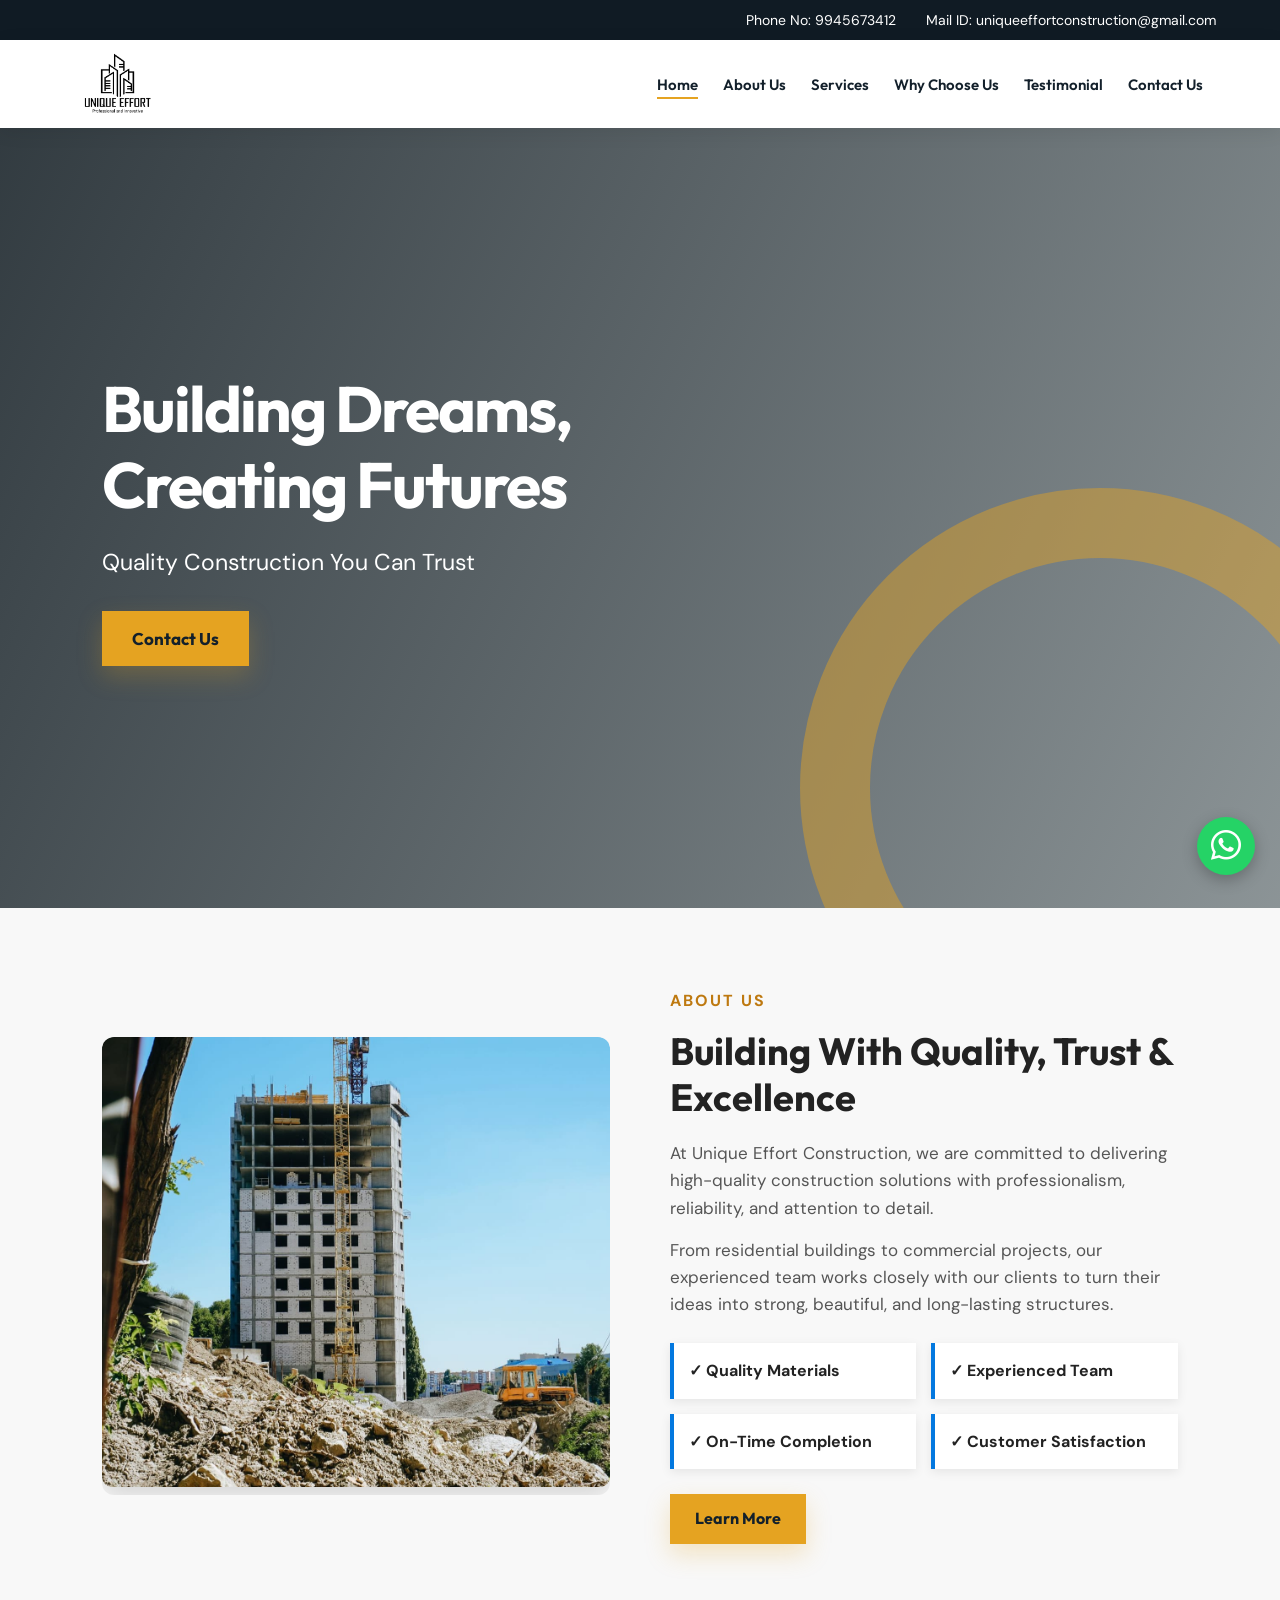
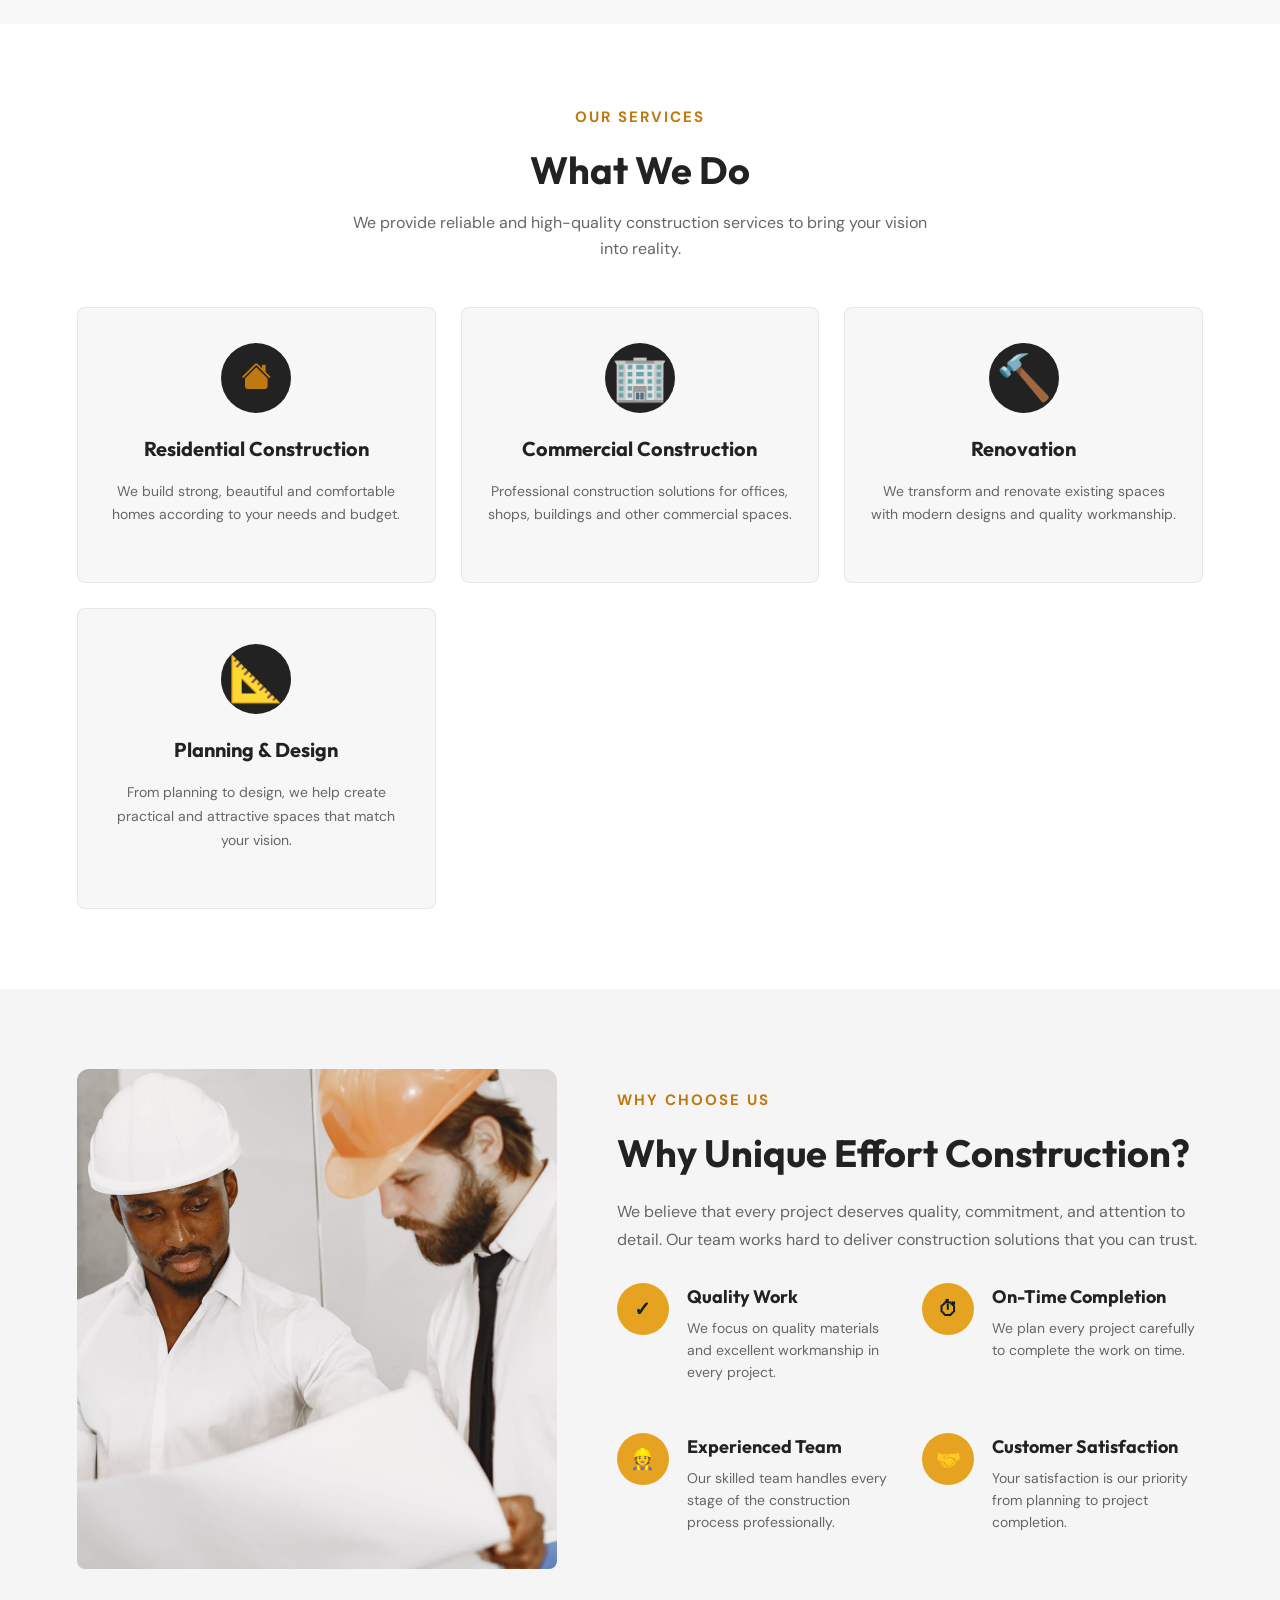
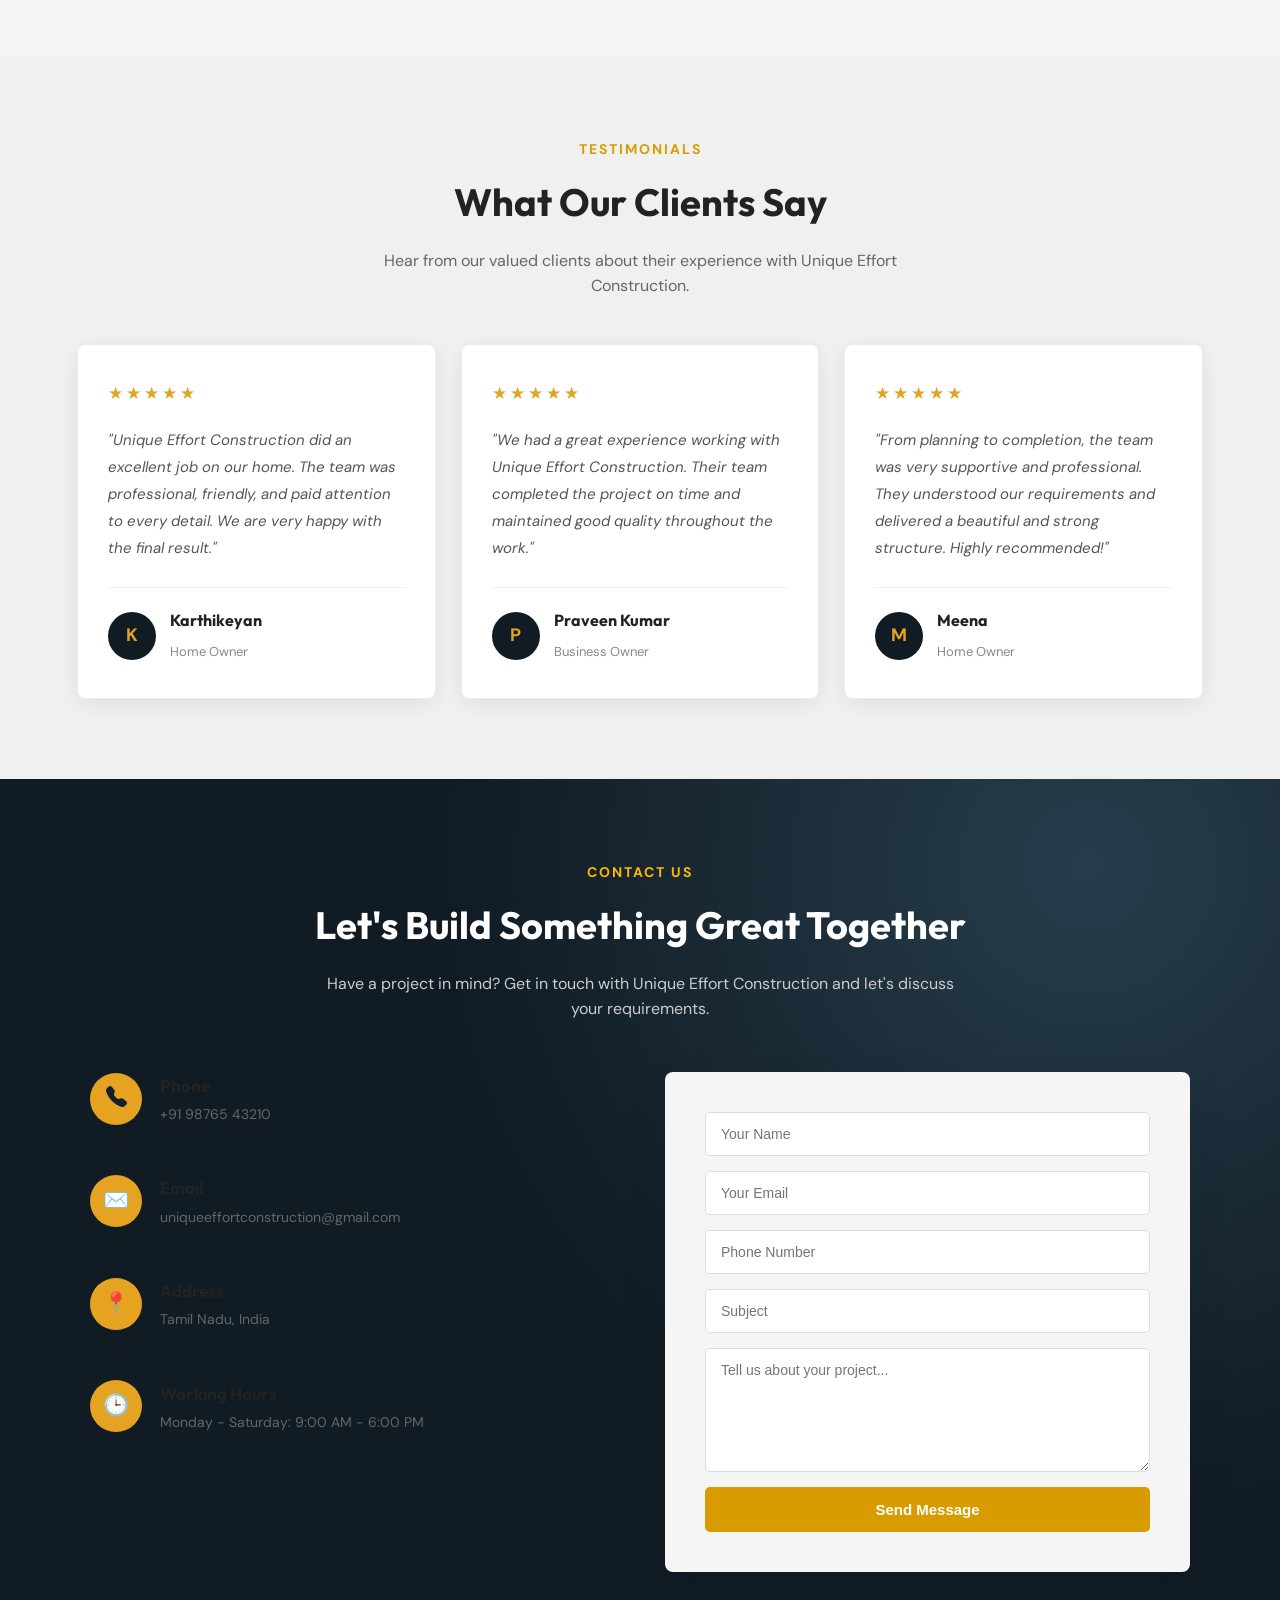
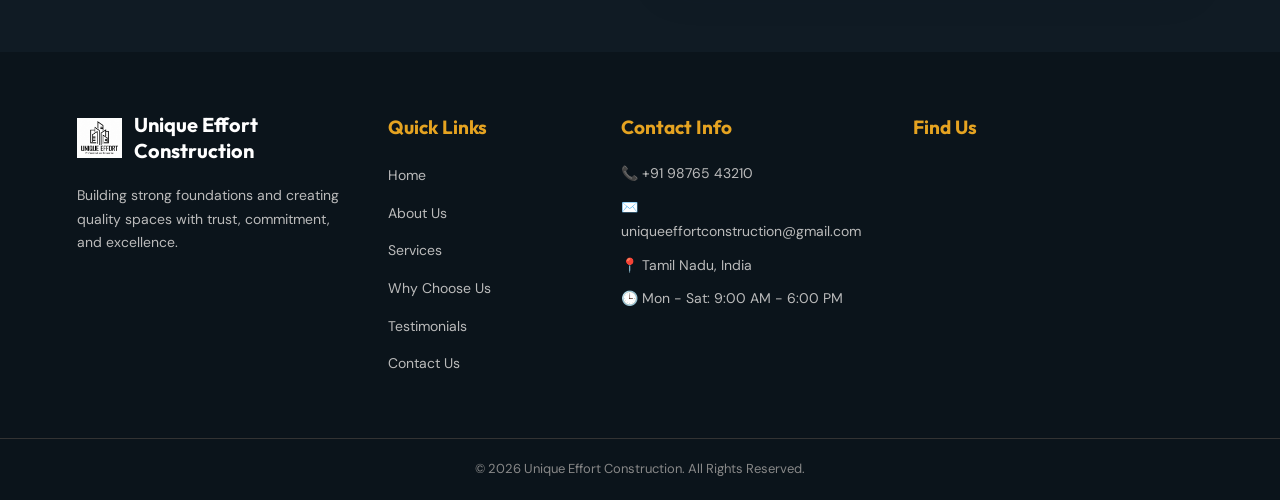
==== commit 41639b15: "Add files via upload" ====
--- a/index.html
+++ b/index.html
@@ -497,7 +497,7 @@
         <div class="footer-box footer-about">
 
             <div class="footer-brand">
-                <img src="logo.png" alt="Unique Effort Construction Logo">
+                <img src="logo.jpeg" alt="Unique Effort Construction Logo">
                 <h2>Unique Effort Construction</h2>
             </div>
 
--- a/style.css
+++ b/style.css
@@ -641,7 +641,7 @@
 }
 
 .contact-heading span {
-    color: #d89b00;
+    color: #ffb702;
     font-size: 14px;
     font-weight: bold;
     letter-spacing: 2px;
@@ -700,6 +700,7 @@
 }
 
 .contact-item h3 {
+    color: #ffc401;
     font-size: 17px;
     margin-bottom: 5px;
 }
@@ -818,7 +819,7 @@
 /* Footer Box */
 
 .footer-box h3 {
-    color: #d89b00;
+    color: #f79706;
     font-size: 19px;
     margin-bottom: 20px;
 }
--- a/effects.css
+++ b/effects.css
@@ -219,4 +219,95 @@
     height:270px;
     border-width:40px;
   }
-}+}
+/* Scroll பண்ணி section வரும்போது மட்டும் slide effect */
+
+.about-image,
+.why-image,
+.who-image,
+.why-main-image,
+.benefits-image,
+.approach-image {
+    opacity: 0;
+}
+
+.about-content,
+.why-content,
+.who-content,
+.why-main-content,
+.benefits-content,
+.approach-content {
+    opacity: 0;
+}
+
+/* Left side image animation */
+@supports (animation-timeline: view()) {
+    .about-image,
+    .why-image,
+    .who-image,
+    .why-main-image,
+    .benefits-image,
+    .approach-image {
+        animation: slideFromLeft linear both;
+        animation-timeline: view();
+        animation-range: entry 0% cover 35%;
+    }
+
+    /* Right side content animation */
+    .about-content,
+    .why-content,
+    .who-content,
+    .why-main-content,
+    .benefits-content,
+    .approach-content {
+        animation: slideFromRight linear both;
+        animation-timeline: view();
+        animation-range: entry 0% cover 35%;
+    }
+}
+
+@keyframes slideFromLeft {
+    from {
+        opacity: 0;
+        transform: translateX(-90px);
+    }
+
+    to {
+        opacity: 1;
+        transform: translateX(0);
+    }
+}
+
+@keyframes slideFromRight {
+    from {
+        opacity: 0;
+        transform: translateX(90px);
+    }
+
+    to {
+        opacity: 1;
+        transform: translateX(0);
+    }
+}
+
+@media (max-width: 768px) {
+    @supports (animation-timeline: view()) {
+        .about-image,
+        .why-image,
+        .who-image,
+        .why-main-image,
+        .benefits-image,
+        .approach-image {
+            animation-range: entry 0% cover 25%;
+        }
+
+        .about-content,
+        .why-content,
+        .who-content,
+        .why-main-content,
+        .benefits-content,
+        .approach-content {
+            animation-range: entry 0% cover 25%;
+        }
+    }
+}
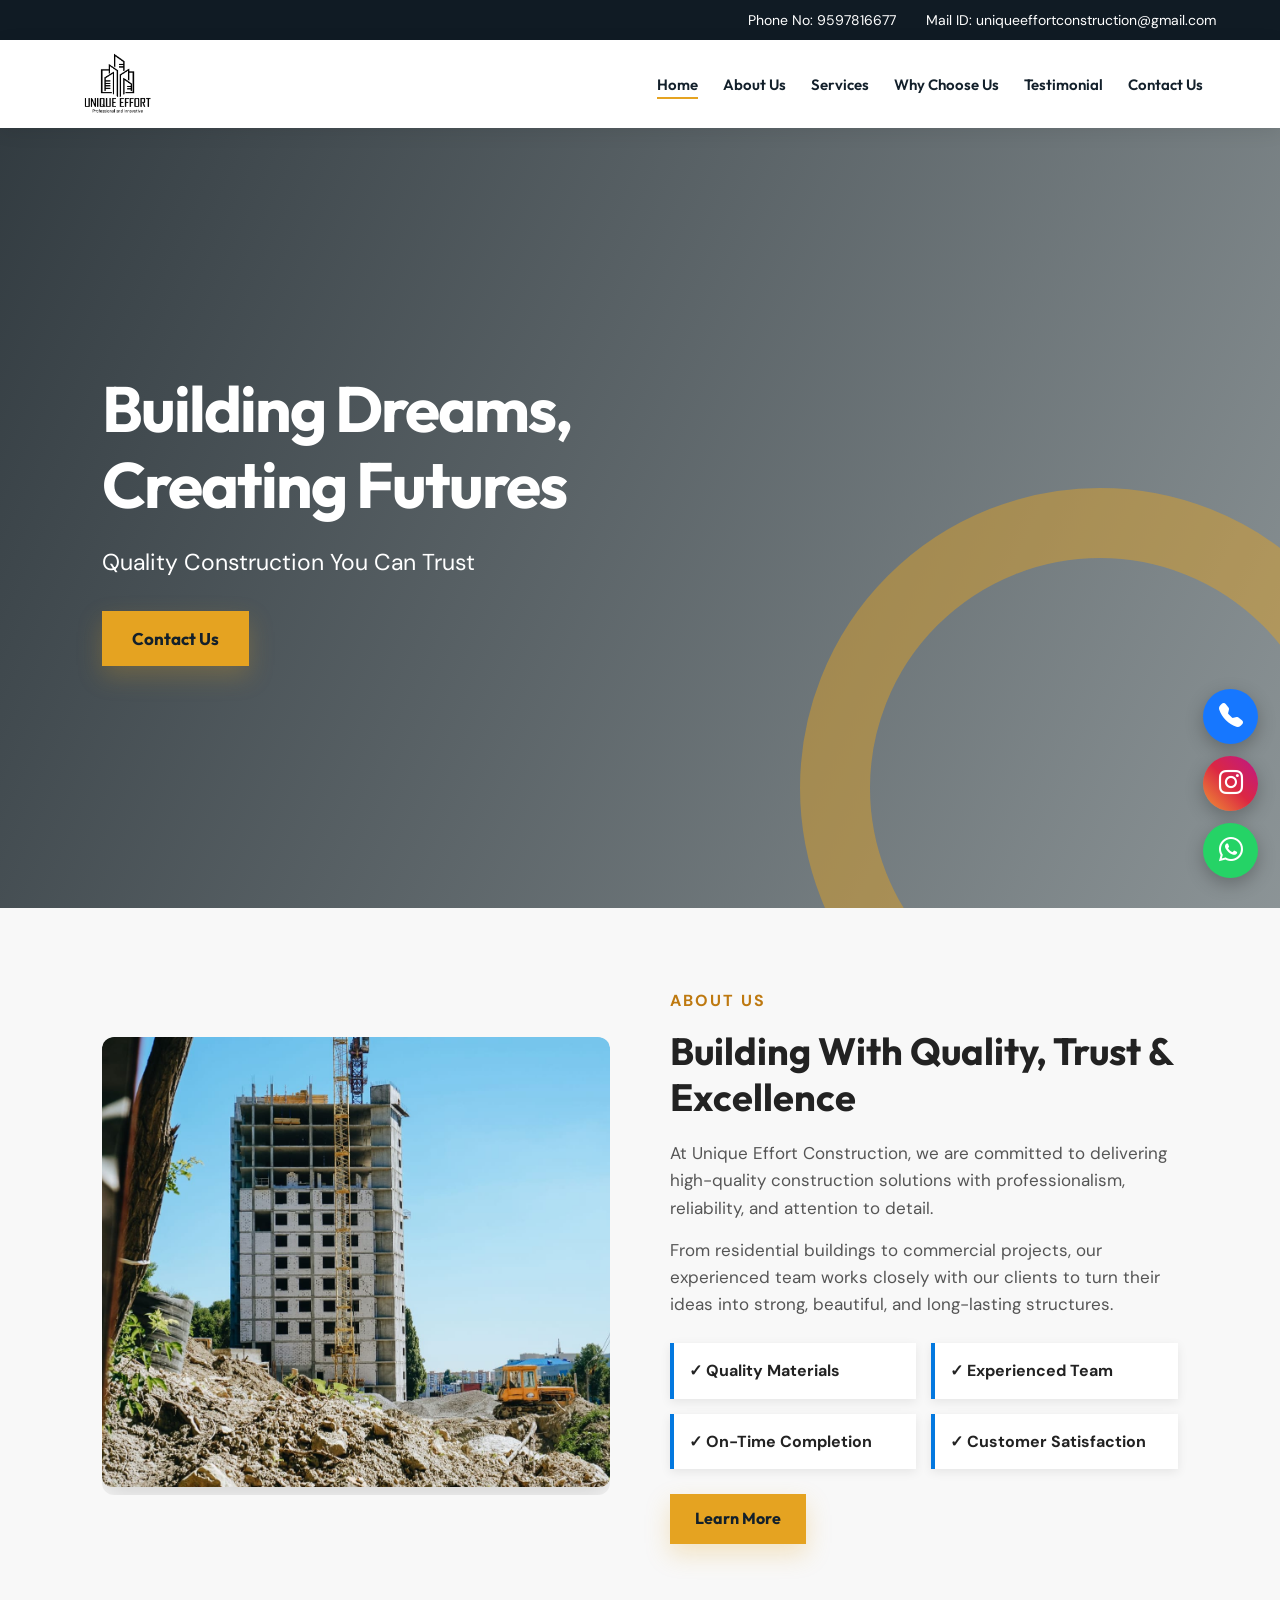
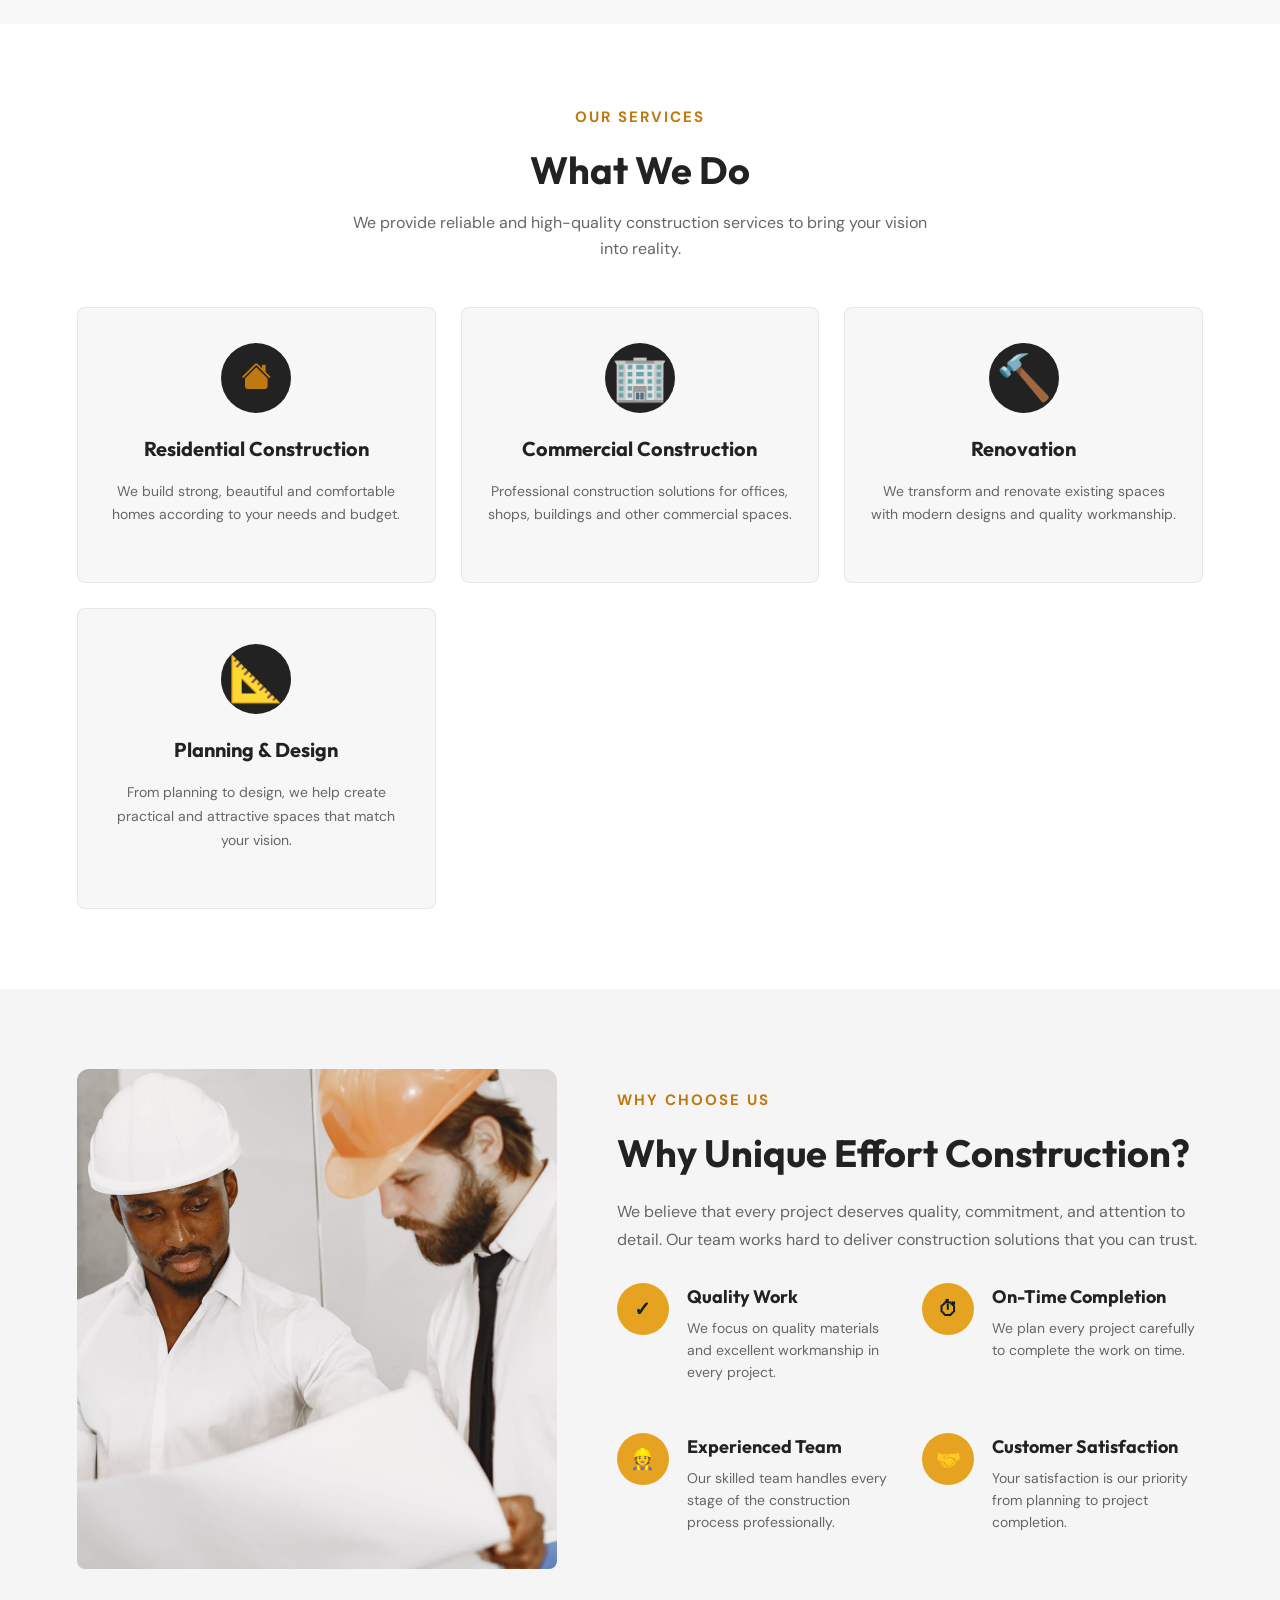
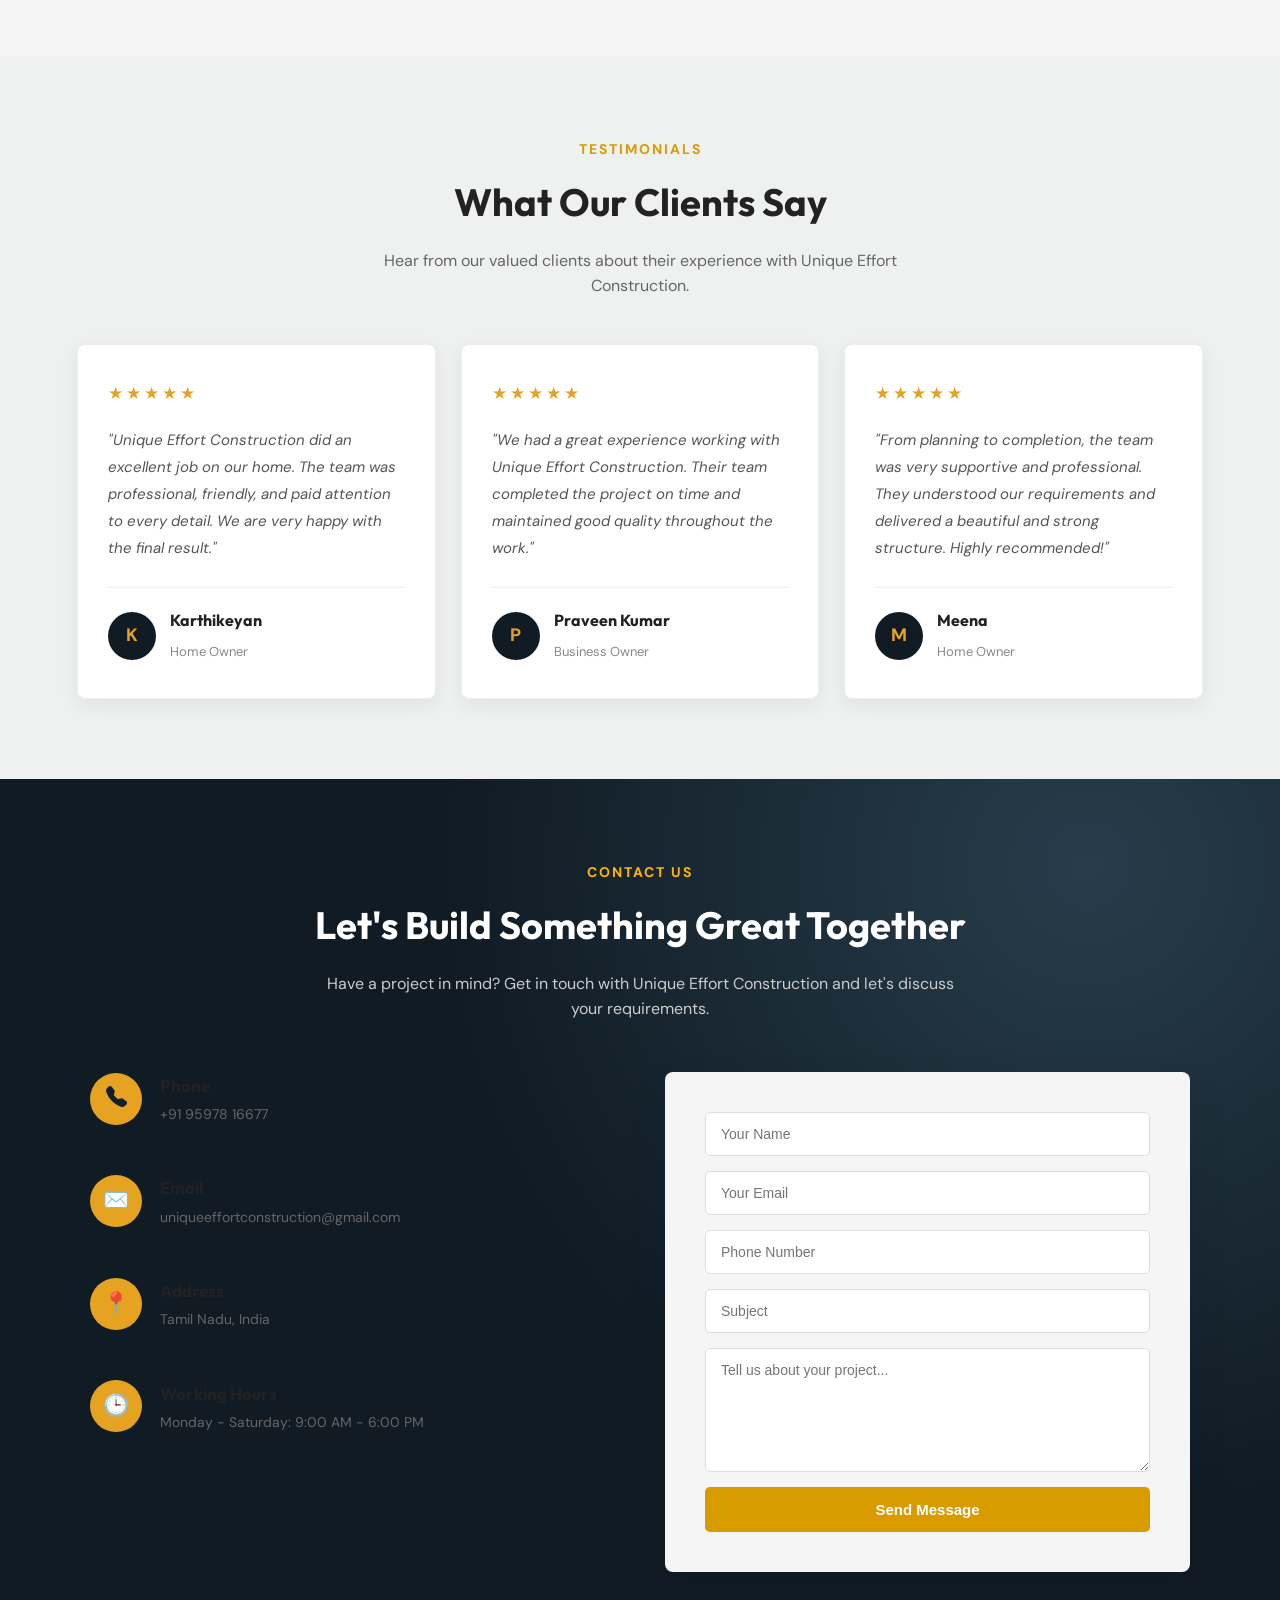
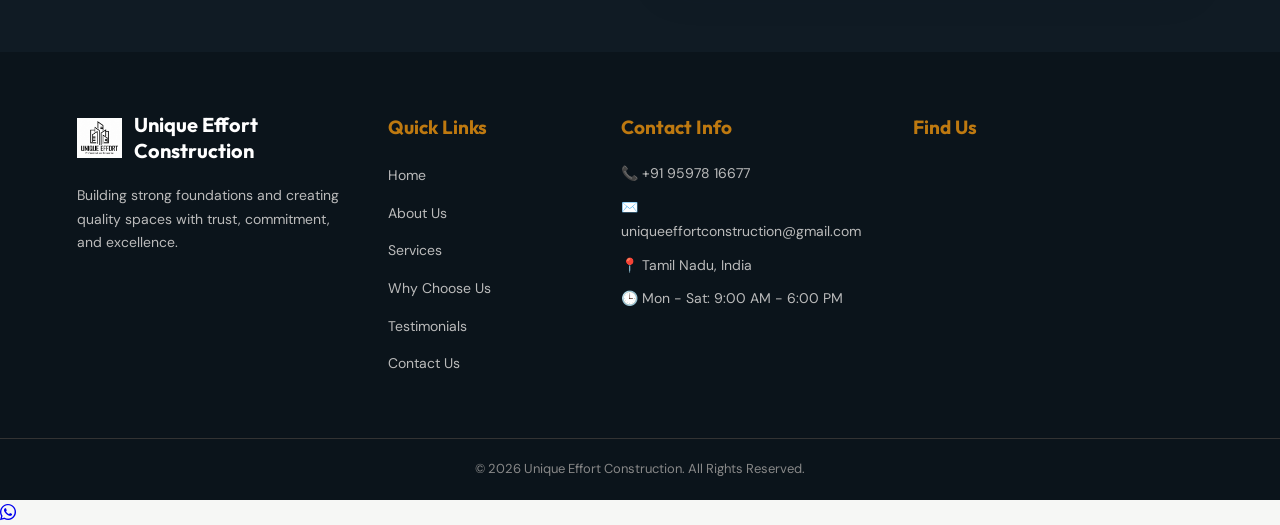
==== commit 36f21c19: "Add files via upload" ====
--- a/index.html
+++ b/index.html
@@ -17,8 +17,8 @@
 
 <header class="header">
     <div class="header-container">
-        <a href="tel:9945673412">
-            Phone No: 9945673412
+        <a href="tel:9597816677">
+            Phone No: 9597816677
         </a>
 
         <a href="mailto:uniqueeffortconstruction@gmail.com">
@@ -422,7 +422,7 @@
             </div>
                 <div>
                     <h3>Phone</h3>
-                    <p>+91 98765 43210</p>
+                    <p>+91 95978 16677</p>
                 </div>
             </div>
 
@@ -531,7 +531,7 @@
 
             <h3>Contact Info</h3>
 
-            <p>📞 +91 98765 43210</p>
+            <p>📞 +91 95978 16677</p>
 
             <p>✉️ uniqueeffortconstruction@gmail.com</p>
 
@@ -572,12 +572,35 @@
     </div>
 
 </footer>
-<a href="https://wa.me/919876543210?text=Hi%20Unique%20Effort%20Construction%2C%20I%20would%20like%20to%20know%20more%20about%20your%20services."
+<a href="https://wa.me/919597816677?text=Hi%20Unique%20Effort%20Construction%2C%20I%20would%20like%20to%20know%20more%20about%20your%20services."
    class="whatsapp-btn"
    target="_blank"
    aria-label="Chat on WhatsApp">
     <i class="bi bi-whatsapp"></i>
 </a>
+<div class="quick-contact">
+
+    <a href="tel:+919597816677"
+       class="quick-btn call-float"
+       aria-label="Call us">
+        <i class="bi bi-telephone-fill"></i>
+    </a>
+
+    <a href="https://www.instagram.com/your_instagram_username/"
+       target="_blank"
+       class="quick-btn insta-float"
+       aria-label="Follow us on Instagram">
+        <i class="bi bi-instagram"></i>
+    </a>
+
+    <a href="https://wa.me/919597816677"
+       target="_blank"
+       class="quick-btn whatsapp-float"
+       aria-label="Chat on WhatsApp">
+        <i class="bi bi-whatsapp"></i>
+    </a>
+
+</div>
 
 </body>
 </html>
--- a/style.css
+++ b/style.css
@@ -2996,7 +2996,7 @@
     }
 
 }
-.whatsapp-btn {
+/*.whatsapp-btn {
     position: fixed;
     right: 25px;
     bottom: 25px;
@@ -3028,7 +3028,7 @@
         bottom: 18px;
         font-size: 27px;
     }
-}
+}*/
 @media (max-width: 600px) {
     .navbar {
         flex-direction: column;
@@ -3144,4 +3144,61 @@
     20% { opacity: 1; transform: scale(1.08); }
     25% { opacity: 0; }
     100% { opacity: 0; }
+}
+/* Fixed Call, Instagram and WhatsApp buttons */
+
+.quick-contact {
+    position: fixed;
+    right: 22px;
+    bottom: 22px;
+    z-index: 9999;
+    display: flex;
+    flex-direction: column;
+    gap: 12px;
+}
+
+.quick-btn {
+    width: 55px;
+    height: 55px;
+    border-radius: 50%;
+    display: flex;
+    align-items: center;
+    justify-content: center;
+    color: white;
+    font-size: 24px;
+    text-decoration: none;
+    box-shadow: 0 6px 18px rgba(0,0,0,.25);
+    transition: .3s;
+}
+
+.quick-btn:hover {
+    transform: translateY(-5px) scale(1.08);
+    color: white;
+}
+
+.call-float {
+    background: #1677ff;
+}
+
+.insta-float {
+    background: linear-gradient(45deg, #f09433, #dc2743, #bc1888);
+}
+
+.whatsapp-float {
+    background: #25d366;
+    animation: whatsappPulse 2s infinite;
+}
+
+@media (max-width: 600px) {
+    .quick-contact {
+        right: 16px;
+        bottom: 16px;
+        gap: 9px;
+    }
+
+    .quick-btn {
+        width: 48px;
+        height: 48px;
+        font-size: 21px;
+    }
 }
--- a/effects.css
+++ b/effects.css
@@ -175,14 +175,14 @@
 }
 
 .footer{background:#0b141b;}
-.footer-box h3,.footer-box ul li a:hover{color:var(--gold);}
-
-/* WhatsApp */
+.footer-box h3,.footer-box ul li a:hover{color:var(--gold-deep);}
+
+/* WhatsApp 
 .whatsapp-btn{
   background:#25d366;
   animation:whatsappPulse 2s infinite;
 }
-.whatsapp-btn:hover{transform:scale(1.12) rotate(-7deg);}
+.whatsapp-btn:hover{transform:scale(1.12) rotate(-7deg);}*/
 
 /* Animations */
 @keyframes heroEnter{
@@ -192,10 +192,10 @@
 @keyframes orbit{
   50%{transform:translate(-35px,-30px) scale(1.08);}
 }
-@keyframes whatsappPulse{
+/*@keyframes whatsappPulse{
   0%,100%{box-shadow:0 5px 15px rgba(0,0,0,.25),0 0 0 0 rgba(37,211,102,.5);}
   60%{box-shadow:0 5px 15px rgba(0,0,0,.25),0 0 0 14px rgba(37,211,102,0);}
-}
+}*/
 
 /* Mobile */
 @media(max-width:760px){
@@ -220,7 +220,7 @@
     border-width:40px;
   }
 }
-/* Scroll பண்ணி section வரும்போது மட்டும் slide effect */
+
 
 .about-image,
 .why-image,
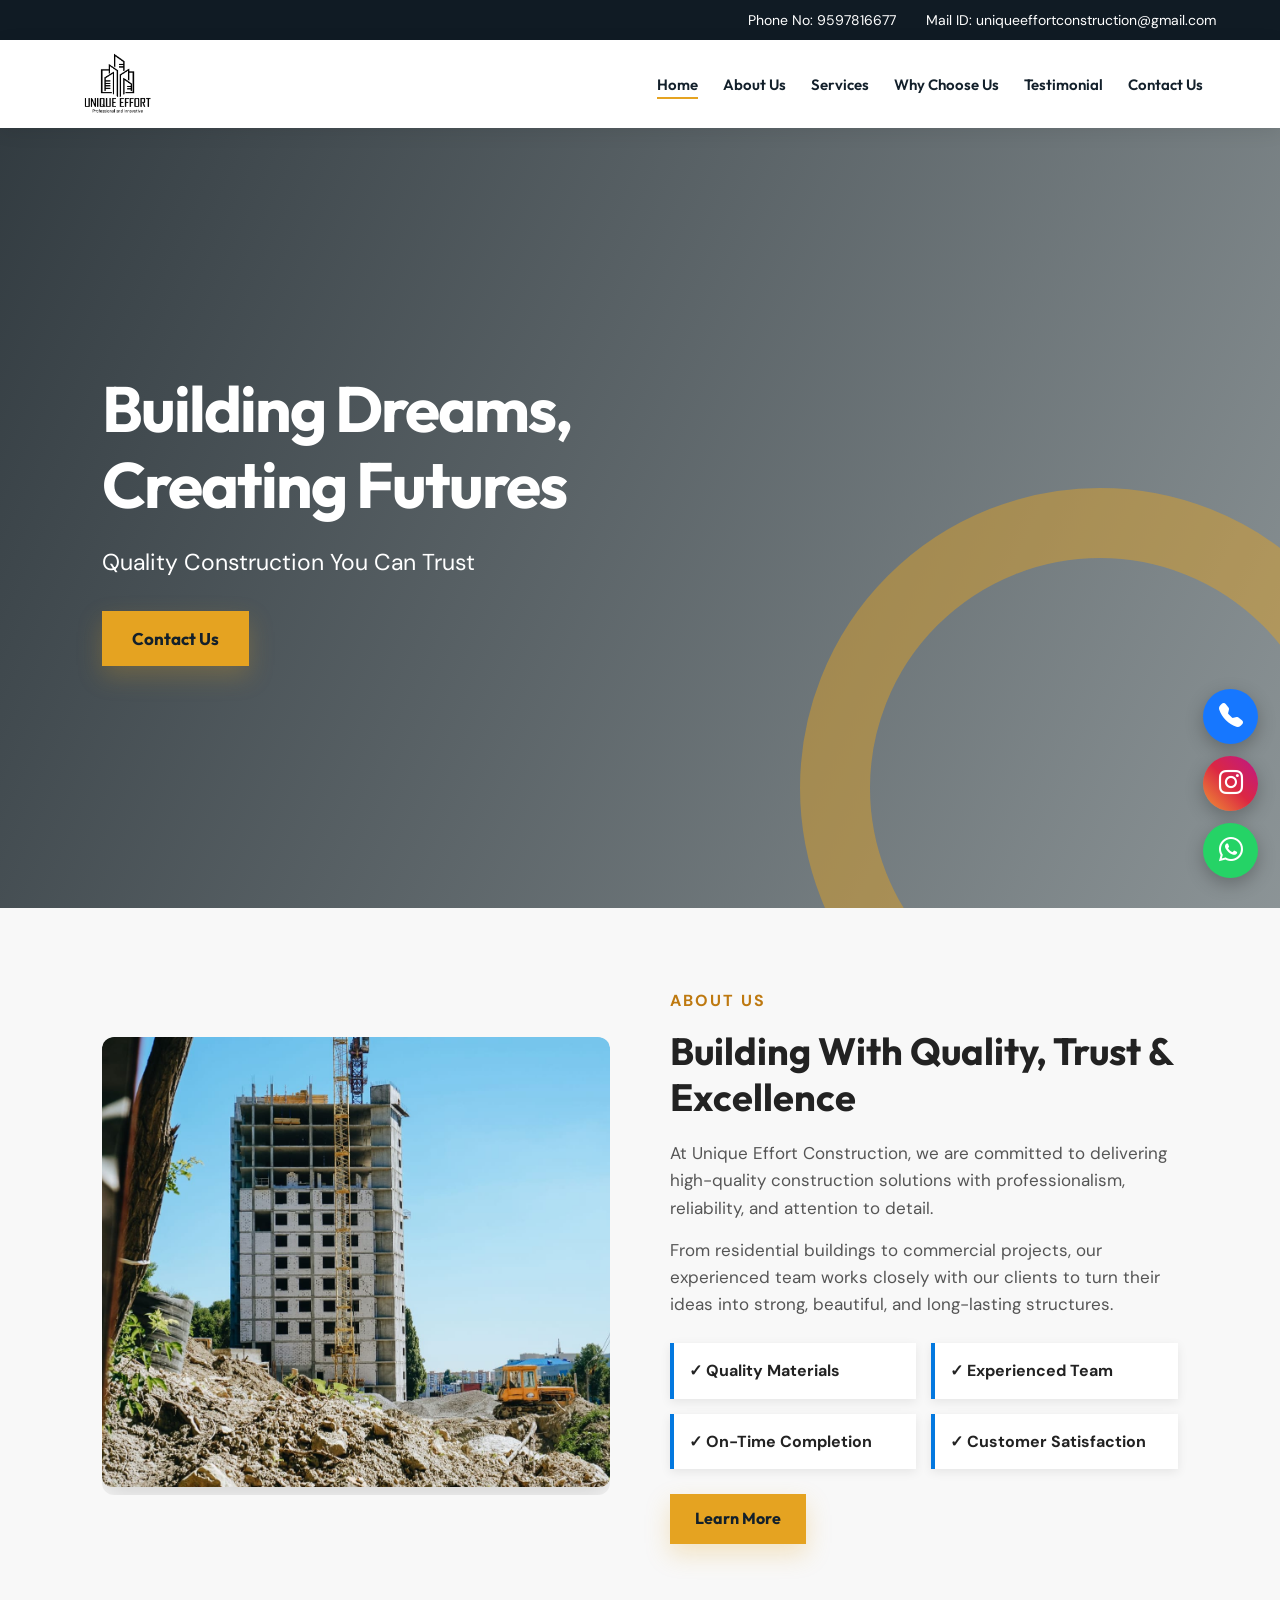
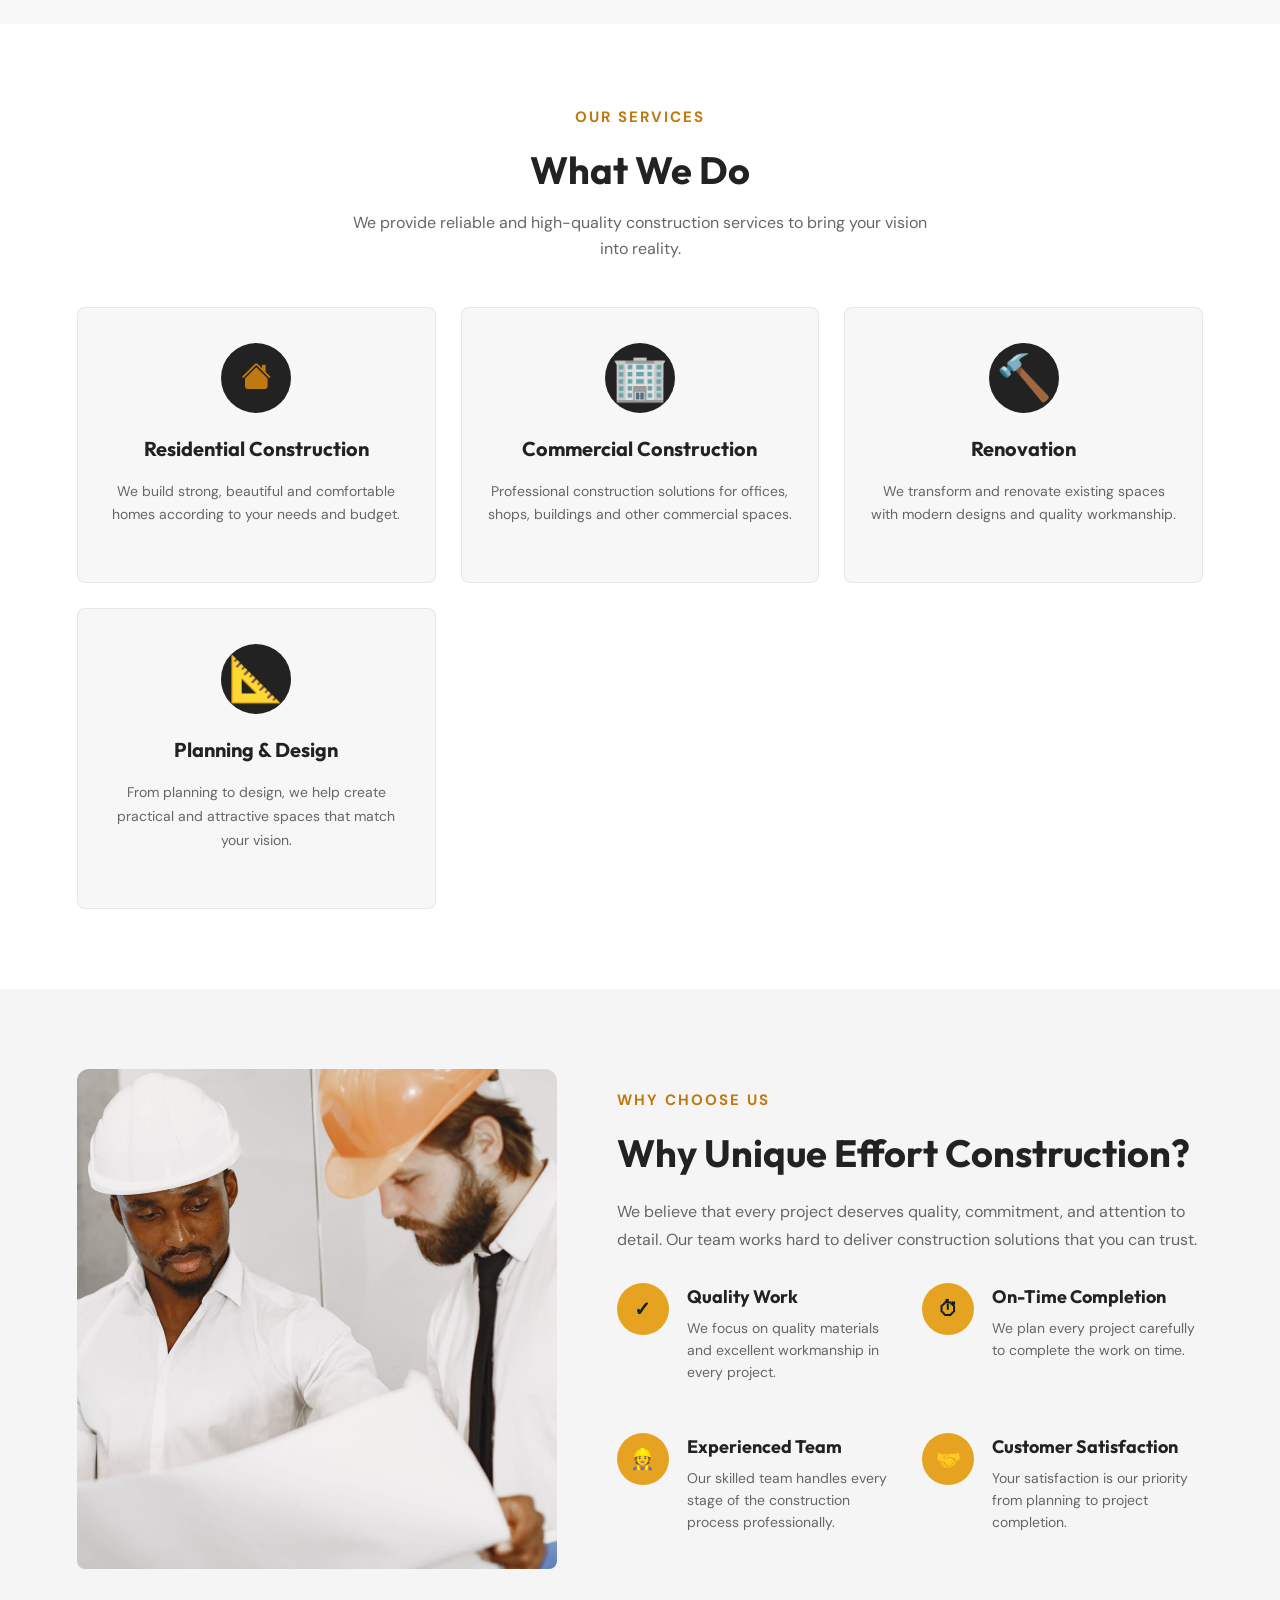
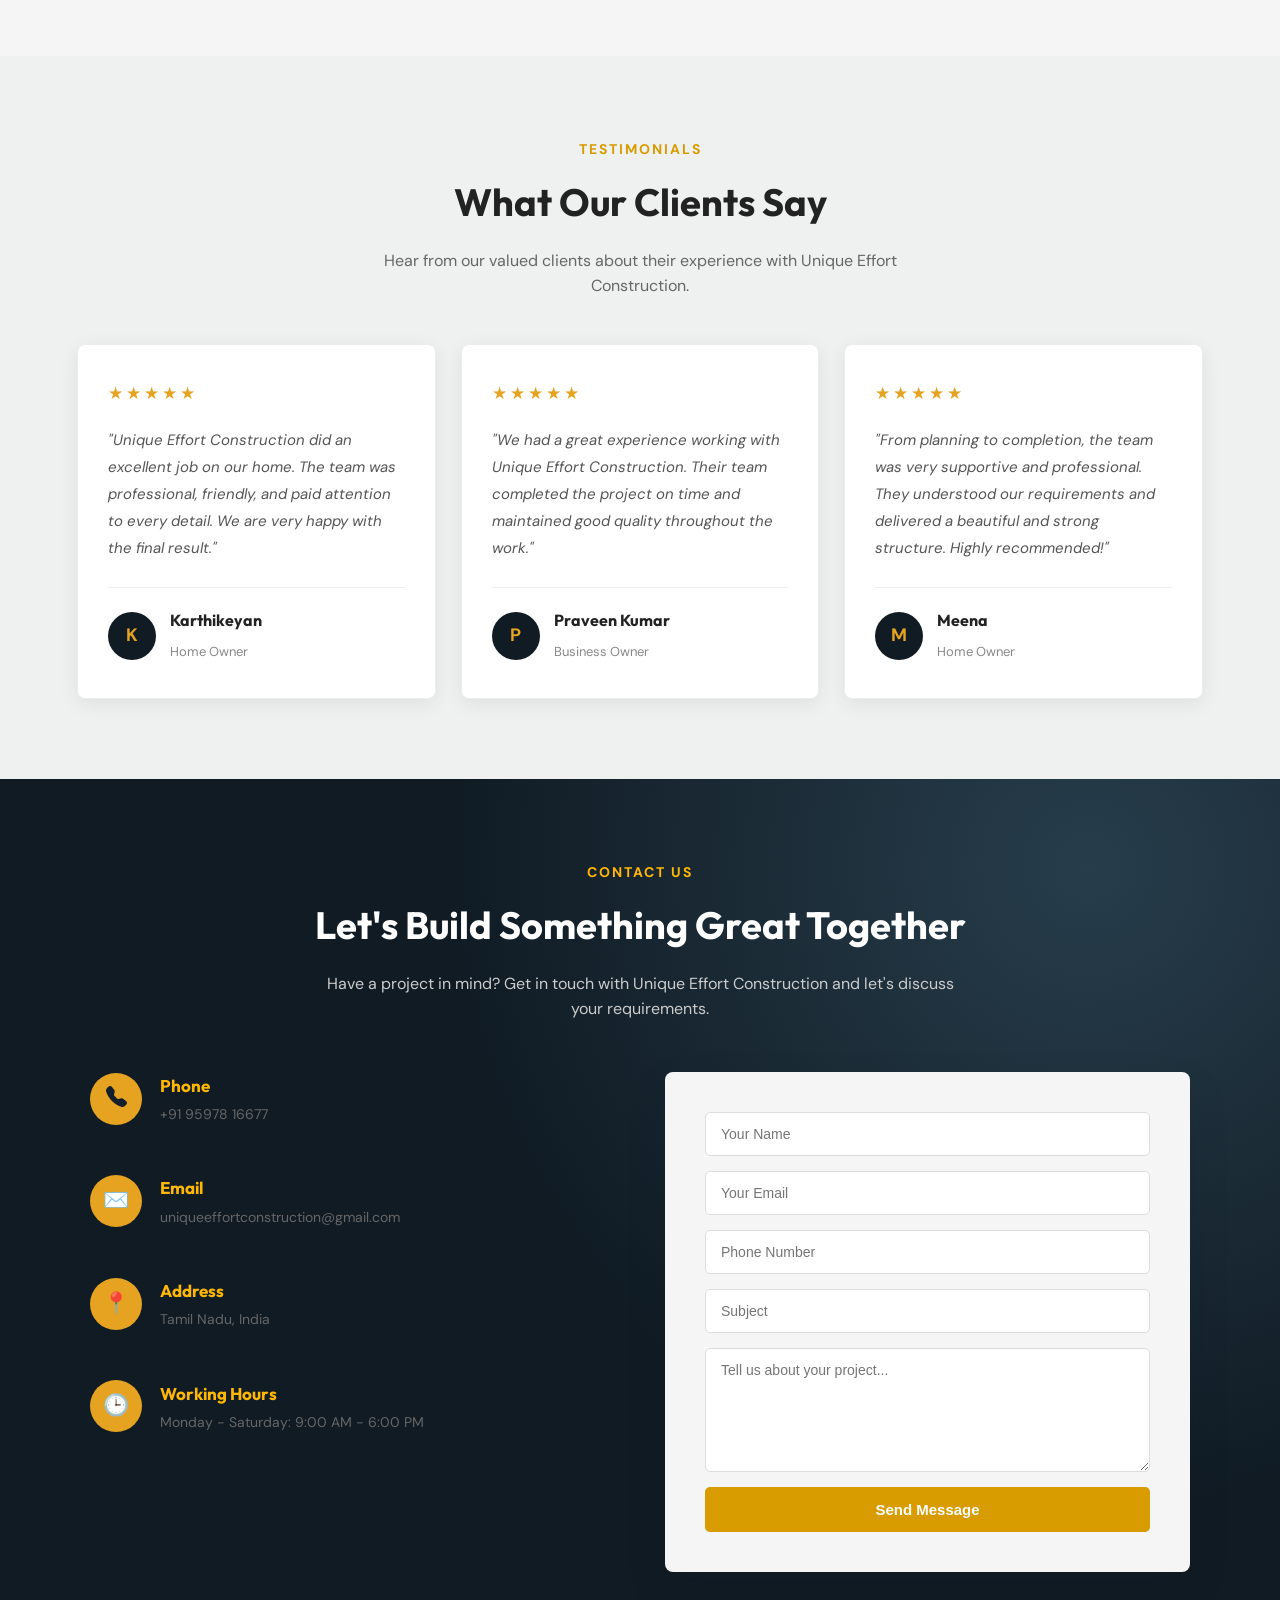
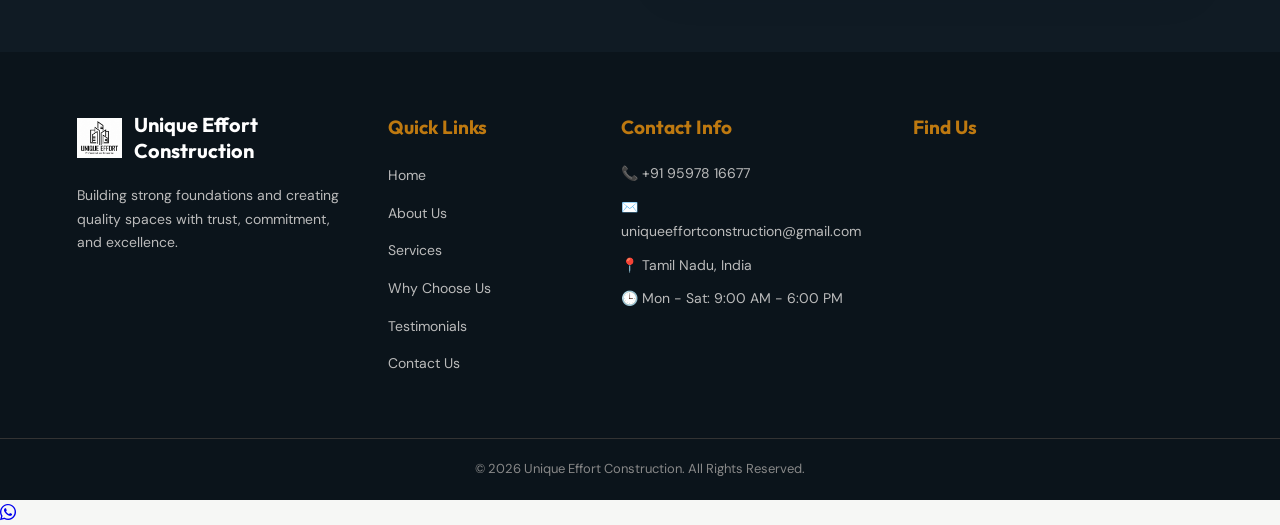
==== commit a66f53bb: "Add files via upload" ====
--- a/index.html
+++ b/index.html
@@ -77,6 +77,7 @@
         </li>
 
     </ul>
+    
 
 </nav>
 
@@ -421,7 +422,7 @@
                 <i class="bi bi-telephone-fill"></i>
             </div>
                 <div>
-                    <h3>Phone</h3>
+                    <h3 style="color: #ffb702;">Phone</h3>
                     <p>+91 95978 16677</p>
                 </div>
             </div>
@@ -429,7 +430,7 @@
             <div class="contact-item">
                 <div class="contact-icon">✉️</div>
                 <div>
-                    <h3>Email</h3>
+                    <h3 style="color: #ffb702;">Email</h3>
                     <p>uniqueeffortconstruction@gmail.com</p>
                 </div>
             </div>
@@ -437,7 +438,7 @@
             <div class="contact-item">
                 <div class="contact-icon">📍</div>
                 <div>
-                    <h3>Address</h3>
+                    <h3 style="color: #ffb702;">Address</h3>
                     <p>Tamil Nadu, India</p>
                 </div>
             </div>
@@ -445,7 +446,7 @@
             <div class="contact-item">
                 <div class="contact-icon">🕒</div>
                 <div>
-                    <h3>Working Hours</h3>
+                    <h3 style="color: #ffb702;">Working Hours</h3>
                     <p>Monday - Saturday: 9:00 AM - 6:00 PM</p>
                 </div>
             </div>
--- a/style.css
+++ b/style.css
@@ -3201,4 +3201,12 @@
         height: 48px;
         font-size: 21px;
     }
-}+
+    .whatsapp-btn {
+        width: 52px;
+        height: 52px;
+        right: 18px;
+        bottom: 18px;
+        font-size: 27px;
+    }
+}
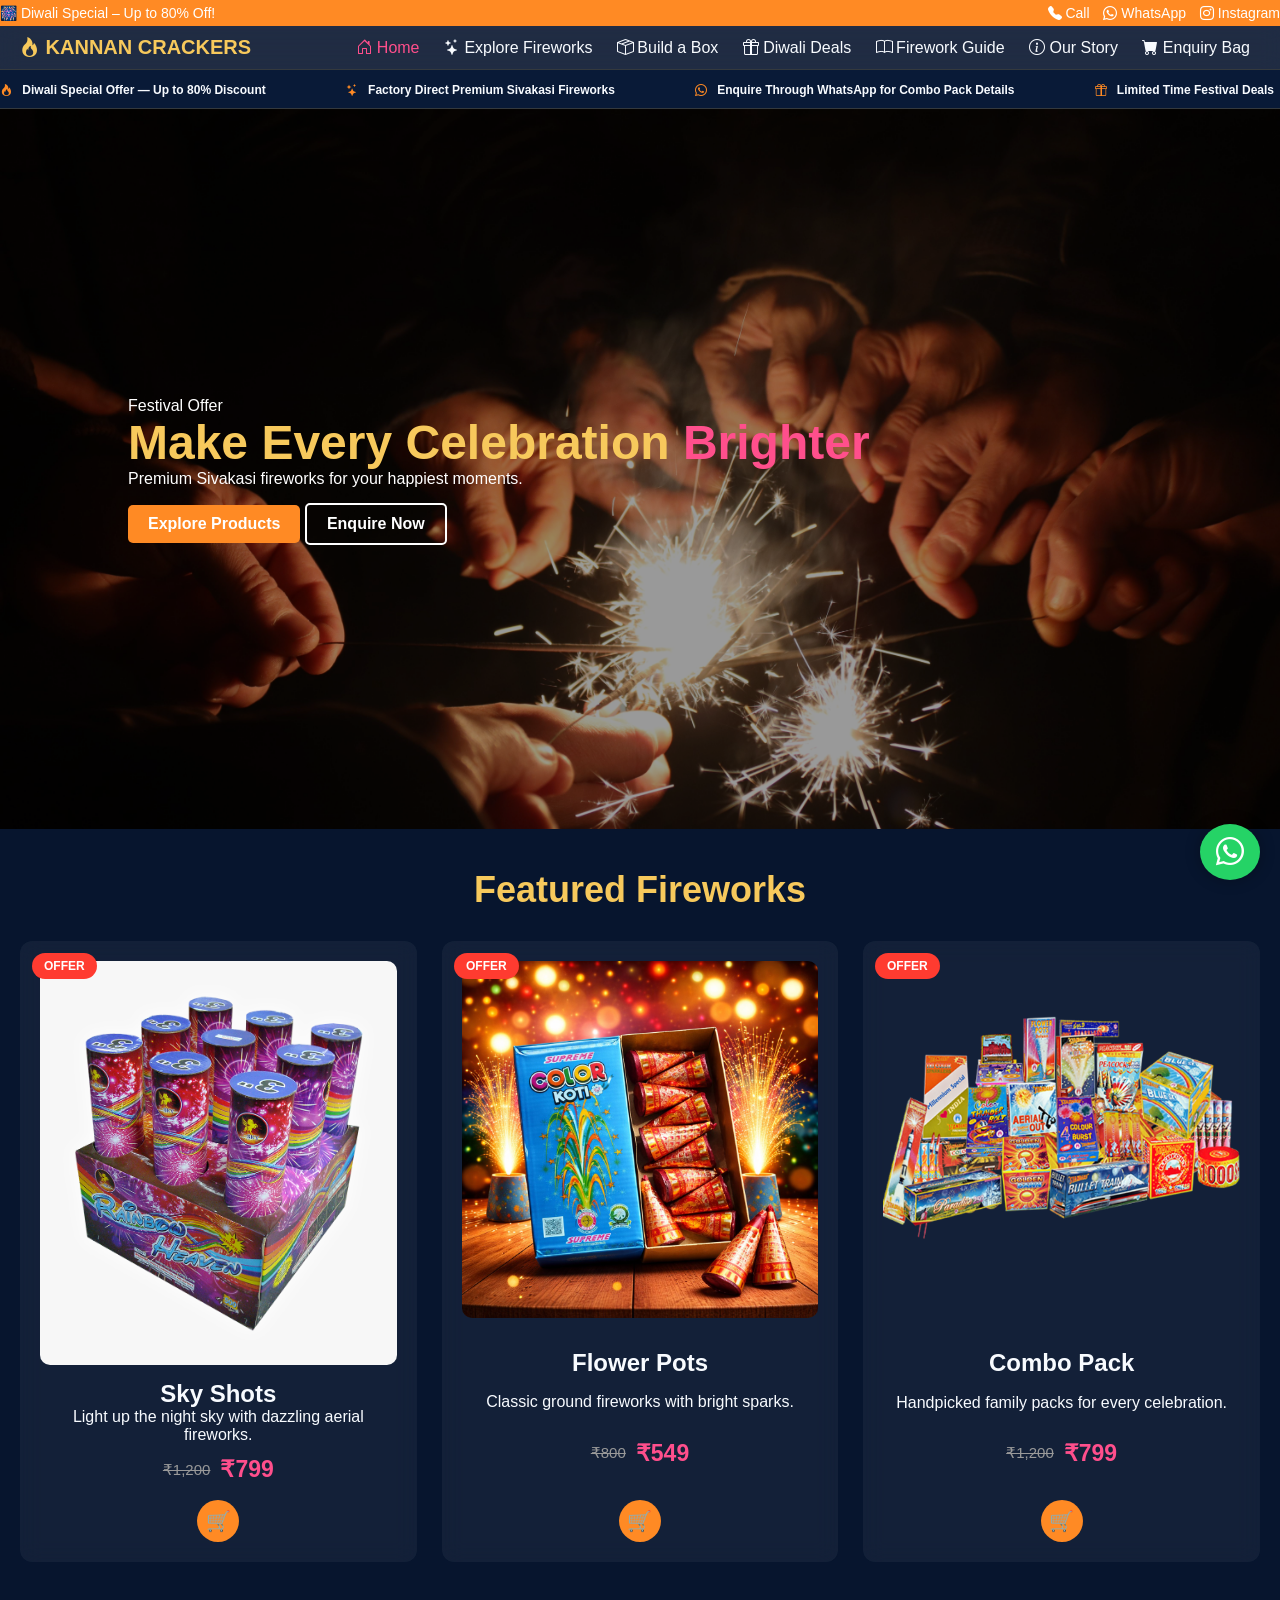
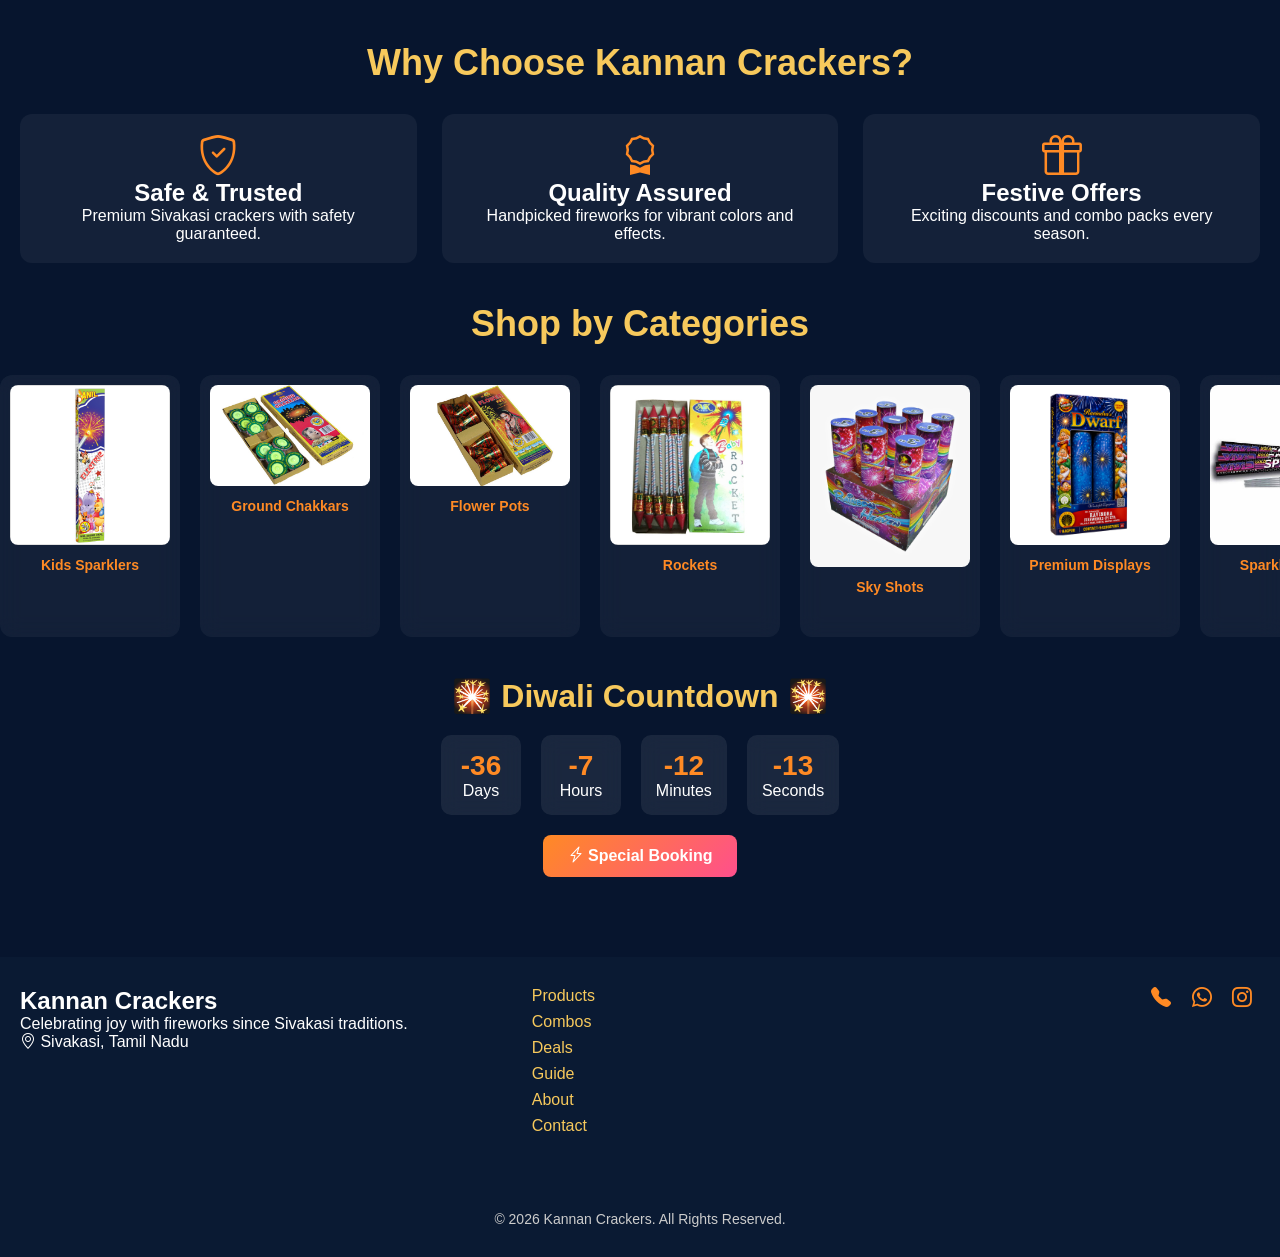
==== commit 559f7089: "Add files via upload" ====
--- a/index.html
+++ b/index.html
@@ -1,607 +1,280 @@
 <!DOCTYPE html>
-
 <html lang="en">
 <head>
-    <meta charset="UTF-8">
-    <meta name="viewport" content="width=device-width, initial-scale=1.0">
-<title>Unique Effort Construction</title>
-<link rel="stylesheet"
-      href="https://cdn.jsdelivr.net/npm/bootstrap-icons@1.11.3/font/bootstrap-icons.min.css">
-<link rel="stylesheet" href="style.css">
-<link rel="stylesheet" href="effects.css">
+  <meta charset="UTF-8">
+  <meta name="viewport" content="width=device-width, initial-scale=1.0">
+  <title>Kannan Crackers</title>
+  <!-- Bootstrap Icons -->
+  <link rel="stylesheet" href="https://cdn.jsdelivr.net/npm/bootstrap-icons@1.11.3/font/bootstrap-icons.css">
+  <!-- Custom CSS -->
+  <link rel="stylesheet" href="style.css">
 </head>
-
 <body>
 
-<!--TOP HEADER-->
-
-<header class="header">
-    <div class="header-container">
-        <a href="tel:9597816677">
-            Phone No: 9597816677
-        </a>
-
-        <a href="mailto:uniqueeffortconstruction@gmail.com">
-            Mail ID: uniqueeffortconstruction@gmail.com
-        </a>
-    </div>
-</header>
-
-
-<!-- =========================
-     NAVBAR
-========================== -->
-
-<nav class="navbar">
-
-    <div class="logo">
-        <img src="logo.png" alt="Unique Effort Construction Logo">
-    </div>
-
-    <ul class="nav-menu">
-
-        <li>
-            <a class="nav-link active" href="index.html">
-                Home
-            </a>
-        </li>
-
-        <li>
-            <a class="nav-link" href="about.html">
-                About Us
-            </a>
-        </li>
-
-        <li>
-            <a class="nav-link" href="services.html">
-                Services
-            </a>
-        </li>
-
-        <li>
-            <a class="nav-link" href="choose.html">
-                Why Choose Us
-            </a>
-        </li>
-
-        <li>
-            <a class="nav-link" href="testimonial.html">
-                Testimonial
-            </a>
-        </li>
-
-        <li>
-            <a class="nav-link" href="contact.html">
-                Contact Us
-            </a>
-        </li>
-
-    </ul>
-    
-
-</nav>
-
-
-<!-- =========================
-     HERO SECTION
-========================== -->
-
-<section class="hero">
-
-    <div class="hero-slides">
-        <div class="hero-slide slide-1"></div>
-        <div class="hero-slide slide-2"></div>
-        <div class="hero-slide slide-3"></div>
-        <div class="hero-slide slide-4"></div>
-        <div class="hero-slide slide-5"></div>
-    </div>
-
-    <div class="hero-content">
-        <h1>
-            Building Dreams,<br>
-            Creating Futures
-        </h1>
-
-        <p>Quality Construction You Can Trust</p>
-
-        <a href="contact.html" class="hero-btn">Contact Us</a>
-    </div>
-
+  <!-- Top Header -->
+  <div class="top-header">
+    <div class="container top-header-content">
+      <p class="top-message">🎆 Diwali Special – Up to 80% Off!</p>
+      <div class="social-links">
+        <a href="tel:+919876543210"><i class="bi bi-telephone-fill"></i> Call</a>
+        <a href="https://wa.me/919876543210"><i class="bi bi-whatsapp"></i> WhatsApp</a>
+        <a href="#"><i class="bi bi-instagram"></i> Instagram</a>
+      </div>
+    </div>
+  </div>
+
+  <!-- Navbar -->
+  <header class="site-header">
+    <nav class="nav">
+      <a href="index.html" class="brand">
+        <i class="bi bi-fire"></i>
+        <span class="brand-name">KANNAN CRACKERS</span>
+      </a>
+      <div class="nav-links">
+        <a href="index.html" class="active"><i class="bi bi-house-door"></i> Home</a>
+        <a href="products.html"><i class="bi bi-stars"></i> Explore Fireworks</a>
+        <a href="combos.html"><i class="bi bi-box-seam"></i> Build a Box</a>
+        <a href="deals.html"><i class="bi bi-gift"></i> Diwali Deals</a>
+        <a href="guide.html"><i class="bi bi-book"></i> Firework Guide</a>
+        <a href="about.html"><i class="bi bi-info-circle"></i> Our Story</a>
+        <a href="contact.html"><i class="bi bi-cart-fill"></i> Enquiry Bag</a>
+      </div>
+    </nav>
+  </header>
+
+  <!-- Running Offer Text -->
+  <section class="offer-ticker">
+    <div class="ticker-track">
+      <span><i class="bi bi-fire"></i> Diwali Special Offer — Up to 80% Discount</span>
+      <span><i class="bi bi-stars"></i> Factory Direct Premium Sivakasi Fireworks</span>
+      <span><i class="bi bi-whatsapp"></i> Enquire Through WhatsApp for Combo Pack Details</span>
+      <span><i class="bi bi-gift"></i> Limited Time Festival Deals</span>
+    </div>
+  </section>
+
+  <!-- Hero Slider -->
+  <section class="hero-slider">
+    <div class="slides">
+      <!-- Slide 1 -->
+      <div class="slide">
+        <img src="image1.jpg" alt="Diwali Offer">
+        <div class="slide-overlay"></div>
+        <div class="slide-content container">
+          <p class="slide-tag">Festival Offer</p>
+          <h1>Make Every Celebration <span>Brighter</span></h1>
+          <p>Premium Sivakasi fireworks for your happiest moments.</p>
+          <div class="hero-buttons">
+            <a href="products.html" class="primary-button">Explore Products</a>
+            <a href="contact.html" class="secondary-button">Enquire Now</a>
+          </div>
+        </div>
+      </div>
+      <!-- Slide 2 -->
+      <div class="slide">
+        <img src="image2.jpg" alt="Sky Shots">
+        <div class="slide-overlay"></div>
+        <div class="slide-content container">
+          <p class="slide-tag">Sky Shots</p>
+          <h1>Light Up The <span>Night Sky</span></h1>
+          <p>Grand aerial fireworks for unforgettable celebrations.</p>
+          <div class="hero-buttons">
+            <a href="products.html" class="primary-button">Shop Sky Shots</a>
+          </div>
+        </div>
+      </div>
+      <!-- Slide 3 -->
+      <div class="slide">
+        <img src="image3.jpg" alt="Combo Packs">
+        <div class="slide-overlay"></div>
+        <div class="slide-content container">
+          <p class="slide-tag">Combo Packs</p>
+          <h1>More Joy In Every <span>Box</span></h1>
+          <p>Handpicked cracker combos for every budget.</p>
+          <div class="hero-buttons">
+            <a href="combos.html" class="primary-button">View Combos</a>
+          </div>
+        </div>
+      </div>
+    </div>
+  </section>
+
+  <!-- Featured Products -->
+<section class="featured container">
+  <h1 class="section-title">Featured Fireworks</h1>
+
+  <div class="featured-grid">
+
+    <!-- Sky Shots -->
+    <div class="featured-card">
+      <span class="offer-tag">OFFER</span>
+
+      <img src="skyshot.png" alt="Sky Shots">
+
+      <h2>Sky Shots</h2>
+
+      <p>Light up the night sky with dazzling aerial fireworks.</p>
+
+      <div class="price">
+        <span class="old-price">₹1,200</span>
+        <span class="new-price">₹799</span>
+      </div>
+
+      <a href="products.html" class="cart-button" aria-label="Add Sky Shots to cart">
+  🛒
+</a>
+    </div>
+
+
+    <!-- Flower Pots -->
+    <div class="featured-card">
+      <span class="offer-tag">OFFER</span>
+
+      <img src="flowerpot.jpeg" alt="Flower Pots">
+
+      <h2>Flower Pots</h2>
+
+      <p>Classic ground fireworks with bright sparks.</p>
+
+      <div class="price">
+        <span class="old-price">₹800</span>
+        <span class="new-price">₹549</span>
+      </div>
+
+      <a href="products.html" class="cart-button" aria-label="Add Sky Shots to cart">
+  🛒
+</a>
+    </div>
+
+
+    <!-- Combo Pack -->
+    <div class="featured-card">
+      <span class="offer-tag">OFFER</span>
+
+      <img src="combo.png" alt="Combo Pack">
+
+      <h2>Combo Pack</h2>
+
+      <p>Handpicked family packs for every celebration.</p>
+
+      <div class="price">
+  <span class="old-price">₹1,200</span>
+  <span class="new-price">₹799</span>
+</div>
+
+<a href="products.html" class="cart-button" aria-label="Add Sky Shots to cart">
+  🛒
+</a>
+
+  </div>
 </section>
 
-
-<!-- =========================
-     ABOUT US SECTION
-========================== -->
-
-<section class="about-us" id="about">
-
-    <div class="about-image">
-        <img
-            src="about-construction.jpg"
-            alt="Unique Effort Construction"
-        >
-    </div>
-
-
-    <div class="about-content">
-
-        <span class="section-title">
-            ABOUT US
-        </span>
-
-        <h2>
-            Building With Quality,
-            Trust & Excellence
-        </h2>
-
-        <p>
-            At Unique Effort Construction, we are committed to
-            delivering high-quality construction solutions
-            with professionalism, reliability, and attention
-            to detail.
-        </p>
-
-        <p>
-            From residential buildings to commercial
-            projects, our experienced team works closely
-            with our clients to turn their ideas into strong,
-            beautiful, and long-lasting structures.
-        </p>
-
-
-        <div class="about-points">
-
-            <div>
-                ✓ Quality Materials
-            </div>
-
-            <div>
-                ✓ Experienced Team
-            </div>
-
-            <div>
-                ✓ On-Time Completion
-            </div>
-
-            <div>
-                ✓ Customer Satisfaction
-            </div>
-
-        </div>
-
-
-        <a href="contact.html" class="about-btn">
-            Learn More
-        </a>
-
-    </div>
-
+  <!-- Why Choose Us -->
+  <section class="why-us container">
+    <h1 class="section-title">Why Choose Kannan Crackers?</h1>
+    <div class="why-grid">
+      <div class="why-card">
+        <i class="bi bi-shield-check"></i>
+        <h2>Safe & Trusted</h2>
+        <p>Premium Sivakasi crackers with safety guaranteed.</p>
+      </div>
+      <div class="why-card">
+        <i class="bi bi-award"></i>
+        <h2>Quality Assured</h2>
+        <p>Handpicked fireworks for vibrant colors and effects.</p>
+      </div>
+      <div class="why-card">
+        <i class="bi bi-gift"></i>
+        <h2>Festive Offers</h2>
+        <p>Exciting discounts and combo packs every season.</p>
+      </div>
+    </div>
+  </section>
+
+  <!-- Categories Carousel -->
+  <section class="categories container">
+    <h1 class="section-title">Shop by Categories</h1>
+    <div class="category-carousel">
+      <div class="category-track">
+        <!-- Example categories -->
+        <div class="category-card"><img src="kids.jpg" alt="Kids"><h2>Kids Sparklers</h2></div>
+        <div class="category-card"><img src="ground.jpg" alt="Ground"><h2>Ground Chakkars</h2></div>
+        <div class="category-card"><img src="flowerpot.jpg" alt="Flower Pots"><h2>Flower Pots</h2></div>
+        <div class="category-card"><img src="rocket.jpg" alt="Rockets"><h2>Rockets</h2></div>
+        <div class="category-card"><img src="skyshot.png" alt="Sky Shots"><h2>Sky Shots</h2></div>
+        <div class="category-card"><img src="premium.jpg" alt="Premium"><h2>Premium Displays</h2></div>
+        <div class="category-card"><img src="sparklers.jpg" alt="Sparklers"><h2>Sparklers Pack</h2></div>
+        <div class="category-card"><img src="fancy.jpg" alt="Fancy"><h2>Fancy Crackers</h2></div>
+        <div class="category-card"><img src="giant.webp" alt="Giant"><h2>Giant Crackers</h2></div>
+        <div class="category-card"><img src="novelty.jpg" alt="Novelty"><h2>Novelty Items</h2></div>
+        <div class="category-card"><img src="diwali.jpg" alt="Diwali"><h2>Diwali Specials</h2></div>
+         <div class="category-card"><img src="eco.jpg" alt="Eco"><h2>Eco Friendly</h2></div>
+      <div class="category-card"><img src="mini.jpg" alt="Mini"><h2>Mini Packs</h2></div>
+      <div class="category-card"><img src="whistling.webp" alt="Whistling"><h2>Whistling Rockets</h2></div>
+      <div class="category-card"><img src="color.jpeg" alt="Color"><h2>Color Matches</h2></div>
+      <div class="category-card"><img src="groundflower.jpg" alt="Ground Flower"><h2>Ground Flower Pots</h2></div>
+      <div class="category-card"><img src="chain.webp" alt="Chains"><h2>Cracker Chains</h2></div>
+      <div class="category-card"><img src="special.jpg" alt="Special"><h2>Special Displays</h2></div>
+      <div class="category-card"><img src="celebration.webp" alt="Celebration"><h2>Celebration Packs</h2></div>
+      <div class="category-card"><img src="mega.webp" alt="Mega"><h2>Mega Combos</h2></div>
+
+    </div>
+  </div>
 </section>
-<!-- Services Section -->
-<section class="services" id="services">
-
-    <div class="services-heading">
-        <span>OUR SERVICES</span>
-        <h2>What We Do</h2>
-        <p>
-            We provide reliable and high-quality construction services
-            to bring your vision into reality.
-        </p>
-    </div>
-
-    <div class="service-container">
-
-        <!-- Service 1 -->
-        <div class="service-card">
-            <div class="service-icon">
-            <i class="bi bi-house-fill"></i>
-        </div>
-            <h3>Residential Construction</h3>
-            <p>
-                We build strong, beautiful and comfortable homes
-                according to your needs and budget.
-            </p>
-        </div>
-
-        <!-- Service 2 -->
-        <div class="service-card">
-            <div class="service-icon">🏢</div>
-            <h3>Commercial Construction</h3>
-            <p>
-                Professional construction solutions for offices,
-                shops, buildings and other commercial spaces.
-            </p>
-        </div>
-
-        <!-- Service 3 -->
-        <div class="service-card">
-            <div class="service-icon">🔨</div>
-            <h3>Renovation</h3>
-            <p>
-                We transform and renovate existing spaces with
-                modern designs and quality workmanship.
-            </p>
-        </div>
-
-        <!-- Service 4 -->
-        <div class="service-card">
-            <div class="service-icon">📐</div>
-            <h3>Planning & Design</h3>
-            <p>
-                From planning to design, we help create practical
-                and attractive spaces that match your vision.
-            </p>
-        </div>
-
-    </div>
-
+<section class="countdown container">
+  <h1 class="section-title">🎇 Diwali Countdown 🎇</h1>
+  <div id="timer">
+    <div><span id="days">00</span><p>Days</p></div>
+    <div><span id="hours">00</span><p>Hours</p></div>
+    <div><span id="minutes">00</span><p>Minutes</p></div>
+    <div><span id="seconds">00</span><p>Seconds</p></div>
+  </div>
+  <a href="contact.html" class="booking-button">
+    <i class="bi bi-lightning-charge"></i> Special Booking
+  </a>
 </section>
-<!-- Why Choose Us Section -->
-<section class="why-choose-us" id="why-us">
-
-    <div class="why-image">
-        <img src="why-choose-us.jpeg" alt="Unique Effort Construction Team">
-    </div>
-
-    <div class="why-content">
-
-        <span>WHY CHOOSE US</span>
-
-        <h2>Why Unique Effort Construction?</h2>
-
-        <p>
-            We believe that every project deserves quality, commitment,
-            and attention to detail. Our team works hard to deliver
-            construction solutions that you can trust.
-        </p>
-
-        <div class="why-points">
-
-            <div class="why-item">
-                <div class="why-icon">✓</div>
-                <div>
-                    <h3>Quality Work</h3>
-                    <p>
-                        We focus on quality materials and excellent
-                        workmanship in every project.
-                    </p>
-                </div>
-            </div>
-
-            <div class="why-item">
-                <div class="why-icon">⏱</div>
-                <div>
-                    <h3>On-Time Completion</h3>
-                    <p>
-                        We plan every project carefully to complete
-                        the work on time.
-                    </p>
-                </div>
-            </div>
-
-            <div class="why-item">
-                <div class="why-icon">👷</div>
-                <div>
-                    <h3>Experienced Team</h3>
-                    <p>
-                        Our skilled team handles every stage of the
-                        construction process professionally.
-                    </p>
-                </div>
-            </div>
-
-            <div class="why-item">
-                <div class="why-icon">🤝</div>
-                <div>
-                    <h3>Customer Satisfaction</h3>
-                    <p>
-                        Your satisfaction is our priority from planning
-                        to project completion.
-                    </p>
-                </div>
-            </div>
-
-        </div>
-
-    </div>
-
-</section>
-<!-- Testimonials Section -->
-<section class="testimonials" id="testimonials">
-
-    <div class="testimonial-heading">
-        <span>TESTIMONIALS</span>
-        <h2>What Our Clients Say</h2>
-        <p>
-            Hear from our valued clients about their experience
-            with Unique Effort Construction.
-        </p>
-    </div>
-
-    <div class="testimonial-container">
-
-        <!-- Testimonial 1 -->
-        <div class="testimonial-card">
-
-            <div class="stars">
-                ★★★★★
-            </div>
-
-            <p class="review">
-                "Unique Effort Construction did an excellent job on our
-                home. The team was professional, friendly, and paid
-                attention to every detail. We are very happy with the
-                final result."
-            </p>
-
-            <div class="client">
-                <div class="client-icon">K</div>
-
-                <div>
-                    <h3>Karthikeyan</h3>
-                    <span>Home Owner</span>
-                </div>
-            </div>
-
-        </div>
-
-
-        <!-- Testimonial 2 -->
-        <div class="testimonial-card">
-
-            <div class="stars">
-                ★★★★★
-            </div>
-
-            <p class="review">
-                "We had a great experience working with Unique Effort
-                Construction. Their team completed the project on time
-                and maintained good quality throughout the work."
-            </p>
-
-            <div class="client">
-                <div class="client-icon">P</div>
-
-                <div>
-                    <h3>Praveen Kumar</h3>
-                    <span>Business Owner</span>
-                </div>
-            </div>
-
-        </div>
-
-
-        <!-- Testimonial 3 -->
-        <div class="testimonial-card">
-
-            <div class="stars">
-                ★★★★★
-            </div>
-
-            <p class="review">
-                "From planning to completion, the team was very
-                supportive and professional. They understood our
-                requirements and delivered a beautiful and strong
-                structure. Highly recommended!"
-            </p>
-
-            <div class="client">
-                <div class="client-icon">M</div>
-
-                <div>
-                    <h3>Meena</h3>
-                    <span>Home Owner</span>
-                </div>
-            </div>
-
-        </div>
-
-    </div>
-
-</section>
-<!-- Contact Us Section -->
-<section class="contact" id="contact">
-
-    <div class="contact-heading">
-        <span>CONTACT US</span>
-        <h2>Let's Build Something Great Together</h2>
-        <p>
-            Have a project in mind? Get in touch with Unique Effort Construction
-            and let's discuss your requirements.
-        </p>
-    </div>
-
-    <div class="contact-container">
-
-        <!-- Contact Information -->
-        <div class="contact-info-box">
-
-            <div class="contact-item">
-                <div class="contact-icon">
-                <i class="bi bi-telephone-fill"></i>
-            </div>
-                <div>
-                    <h3 style="color: #ffb702;">Phone</h3>
-                    <p>+91 95978 16677</p>
-                </div>
-            </div>
-
-            <div class="contact-item">
-                <div class="contact-icon">✉️</div>
-                <div>
-                    <h3 style="color: #ffb702;">Email</h3>
-                    <p>uniqueeffortconstruction@gmail.com</p>
-                </div>
-            </div>
-
-            <div class="contact-item">
-                <div class="contact-icon">📍</div>
-                <div>
-                    <h3 style="color: #ffb702;">Address</h3>
-                    <p>Tamil Nadu, India</p>
-                </div>
-            </div>
-
-            <div class="contact-item">
-                <div class="contact-icon">🕒</div>
-                <div>
-                    <h3 style="color: #ffb702;">Working Hours</h3>
-                    <p>Monday - Saturday: 9:00 AM - 6:00 PM</p>
-                </div>
-            </div>
-
-        </div>
-
-
-        <!-- Contact Form -->
-        <div class="contact-form">
-
-            <form>
-
-                <input type="text"
-                       placeholder="Your Name"
-                       required>
-
-                <input type="email"
-                       placeholder="Your Email"
-                       required>
-
-                <input type="tel"
-                       placeholder="Phone Number"
-                       required>
-
-                <input type="text"
-                       placeholder="Subject">
-
-                <textarea rows="6"
-                          placeholder="Tell us about your project..."
-                          required></textarea>
-
-                <button type="submit">
-                    Send Message
-                </button>
-
-            </form>
-
-        </div>
-
-    </div>
-
-</section>
-<!-- Footer -->
-<footer class="footer">
-
-    <div class="footer-container">
-
-        <!-- Logo / About -->
-        <div class="footer-box footer-about">
-
-            <div class="footer-brand">
-                <img src="logo.jpeg" alt="Unique Effort Construction Logo">
-                <h2>Unique Effort Construction</h2>
-            </div>
-
-            <p>
-                Building strong foundations and creating quality spaces
-                with trust, commitment, and excellence.
-            </p>
-
-        </div>
-
-
-        <!-- Quick Links -->
-        <div class="footer-box">
-
-            <h3>Quick Links</h3>
-
-            <ul>
-                <li><a href="#home">Home</a></li>
-                <li><a href="#about">About Us</a></li>
-                <li><a href="#services">Services</a></li>
-                <li><a href="#why-us">Why Choose Us</a></li>
-                <li><a href="#testimonials">Testimonials</a></li>
-                <li><a href="#contact">Contact Us</a></li>
-            </ul>
-
-        </div>
-
-
-        <!-- Contact Info -->
-        <div class="footer-box">
-
-            <h3>Contact Info</h3>
-
-            <p>📞 +91 95978 16677</p>
-
-            <p>✉️ uniqueeffortconstruction@gmail.com</p>
-
-            <p>📍 Tamil Nadu, India</p>
-
-            <p>🕒 Mon - Sat: 9:00 AM - 6:00 PM</p>
-
-        </div>
-
-
-        <!-- Map -->
-        <div class="footer-box footer-map">
-
-            <h3>Find Us</h3>
-
-            <iframe
-                src="https://www.google.com/maps?q=Tamil%20Nadu%20India&output=embed"
-                width="100%"
-                height="200"
-                style="border:0;"
-                allowfullscreen=""
-                loading="lazy">
-            </iframe>
-
-        </div>
-
-    </div>
-
-
-    <!-- Copyright -->
-
-    <div class="footer-bottom">
-
-        <p>
-            © 2026 Unique Effort Construction. All Rights Reserved.
-        </p>
-
-    </div>
-
-</footer>
-<a href="https://wa.me/919597816677?text=Hi%20Unique%20Effort%20Construction%2C%20I%20would%20like%20to%20know%20more%20about%20your%20services."
-   class="whatsapp-btn"
-   target="_blank"
-   aria-label="Chat on WhatsApp">
-    <i class="bi bi-whatsapp"></i>
-</a>
-<div class="quick-contact">
-
-    <a href="tel:+919597816677"
-       class="quick-btn call-float"
-       aria-label="Call us">
-        <i class="bi bi-telephone-fill"></i>
-    </a>
-
-    <a href="https://www.instagram.com/your_instagram_username/"
-       target="_blank"
-       class="quick-btn insta-float"
-       aria-label="Follow us on Instagram">
-        <i class="bi bi-instagram"></i>
-    </a>
-
-    <a href="https://wa.me/919597816677"
-       target="_blank"
-       class="quick-btn whatsapp-float"
-       aria-label="Chat on WhatsApp">
-        <i class="bi bi-whatsapp"></i>
-    </a>
-
-</div>
-
+
+  <!-- Footer -->
+  <footer class="site-footer">
+    <div class="footer-content container">
+      <div class="footer-left">
+        <h2>Kannan Crackers</h2>
+        <p>Celebrating joy with fireworks since Sivakasi traditions.</p>
+        <p><i class="bi bi-geo-alt"></i> Sivakasi, Tamil Nadu</p>
+      </div>
+
+      <!-- Footer Links -->
+      <div class="footer-links">
+        <a href="products.html">Products</a>
+        <a href="combos.html">Combos</a>
+        <a href="deals.html">Deals</a>
+        <a href="guide.html">Guide</a>
+        <a href="about.html">About</a>
+        <a href="contact.html">Contact</a>
+      </div>
+
+      <!-- Footer Map -->
+      <div class="footer-map">
+        <iframe 
+          src="https://www.google.com/maps/embed?pb=!1m18!1m12!1m3!1d3912.123456789!2d77.798!3d9.45!2m3!1f0!2f0!3f0!3m2!1i1024!2i768!4f13.1!3m3!1m2!1s0x3b00abcdef!2sSivakasi%2C%20Tamil%20Nadu!5e0!3m2!1sen!2sin!4v1660000000000"
+          width="100%" height="200" style="border:0;" allowfullscreen="" loading="lazy">
+        </iframe>
+      </div>
+
+      <!-- Footer Social -->
+      <div class="footer-social">
+        <a href="tel:+919876543210"><i class="bi bi-telephone-fill"></i></a>
+        <a href="https://wa.me/919876543210"><i class="bi bi-whatsapp"></i></a>
+        <a href="#"><i class="bi bi-instagram"></i></a>
+      </div>
+    </div>
+    <p class="footer-bottom">© 2026 Kannan Crackers. All Rights Reserved.</p>
+  </footer>
+  <a href="https://wa.me/919876543210" class="whatsapp-float" target="_blank">
+  <i class="bi bi-whatsapp"></i>
+</a>
+
+
+  <!-- Scripts -->
+  <script src="script.js"></script>
 </body>
 </html>
--- a/style.css
+++ b/style.css
@@ -1,3212 +1,1021 @@
-
-    * {
-        margin: 0;
-        padding: 0;
-        box-sizing: border-box;
-    }
-
-    body {
-        font-family: Arial, Helvetica, sans-serif;
-        line-height: 1.6;
-        color: #222;
-    }
-
-    /* =========================
-       TOP HEADER
-    ========================= */
-
-    .header {
-        background-color: antiquewhite;
-        color: black;
-        padding: 10px 5%;
-        font-size: 14px;
-    }
-
-    .header-container {
-        display: flex;
-        justify-content: flex-end;
-        gap: 30px;
-        align-items: center;
-    }
-
-    .header a {
-        color: black;
-        text-decoration: none;
-    }
-
-    /* =========================
-       NAVBAR
-    ========================= */
-
-    .navbar {
-        background-color: white;
-        padding: 10px 5%;
-        display: flex;
-        justify-content: space-between;
-        align-items: center;
-        box-shadow: 0 2px 8px rgba(0, 0, 0, 0.1);
-    }
-
-    .logo img {
-        height: 200px;
-        width: auto;
-        display: block;
-    }
-
-    .nav-menu {
-        display: flex;
-        list-style: none;
-        gap: 25px;
-        align-items: center;
-    }
-
-    .nav-link {
-        color: rgb(3, 120, 223);
-        text-decoration: none;
-        font-size: 17px;
-        font-weight: 600;
-        transition: 0.3s;
-    }
-
-    .nav-link:hover,
-    .nav-link.active {
-        color: red;
-    }
-
-    /* =========================
-       ABOUT US
-    ========================= */
-
-    .about-us {
-        padding: 80px 8%;
-        display: flex;
-        align-items: center;
-        gap: 60px;
-        background-color: #f8f8f8;
-    }
-
-    .about-image {
-        flex: 1;
-    }
-
-    .about-image img {
-        width: 100%;
-        height: 450px;
-        object-fit: cover;
-        border-radius: 10px;
-        box-shadow: 0 8px 25px rgba(0, 0, 0, 0.15);
-    }
-
-    .about-content {
-        flex: 1;
-    }
-
-    .section-title {
-        color: rgb(3, 120, 223);
-        font-size: 16px;
-        font-weight: bold;
-        letter-spacing: 2px;
-    }
-
-    .about-content h2 {
-        font-size: 38px;
-        line-height: 1.2;
-        margin: 15px 0 20px;
-    }
-
-    .about-content p {
-        color: #555;
-        font-size: 17px;
-        margin-bottom: 15px;
-    }
-
-    .about-points {
-        display: grid;
-        grid-template-columns: 1fr 1fr;
-        gap: 15px;
-        margin: 25px 0;
-    }
-
-    .about-points div {
-        background-color: white;
-        padding: 15px;
-        border-left: 4px solid rgb(3, 120, 223);
-        font-weight: bold;
-        box-shadow: 0 3px 10px rgba(0, 0, 0, 0.08);
-    }
-
-    .about-btn {
-        display: inline-block;
-        background-color: rgb(3, 120, 223);
-        color: white;
-        padding: 12px 25px;
-        text-decoration: none;
-        border-radius: 5px;
-        font-weight: bold;
-        transition: 0.3s;
-    }
-
-    .about-btn:hover {
-        background-color: red;
-    }
-
-    /* =========================
-       MOBILE RESPONSIVE
-    ========================= */
-
-    @media (max-width: 900px) {
-
-        .header-container {
-            justify-content: center;
-            flex-direction: column;
-            gap: 5px;
-        }
-
-        .navbar {
-            flex-direction: column;
-            gap: 15px;
-        }
-
-        .nav-menu {
-            flex-wrap: wrap;
-            justify-content: center;
-            gap: 15px;
-        }
-
-        .hero {
-            min-height: 70vh;
-            padding: 0 5%;
-        }
-
-        .hero-content h1 {
-            font-size: 40px;
-        }
-
-        .hero-content p {
-            font-size: 19px;
-        }
-
-        .about-us {
-            flex-direction: column;
-            padding: 60px 5%;
-        }
-
-        .about-image img {
-            height: 350px;
-        }
-
-        .about-content h2 {
-            font-size: 32px;
-        }
-    }
-
-    @media (max-width: 600px) {
-
-        .logo img {
-            height: 60px;
-        }
-
-        .nav-menu {
-            flex-direction: column;
-            gap: 10px;
-        }
-
-        .hero {
-            min-height: 65vh;
-        }
-
-        .hero-content h1 {
-            font-size: 32px;
-        }
-
-        .hero-content p {
-            font-size: 17px;
-        }
-
-        .about-points {
-            grid-template-columns: 1fr;
-        }
-    }
-/* =========================
-   SERVICES
-========================= */
-
-.services {
-    padding: 80px 6%;
-    background: white;
-    text-align: center;
-}
-
-.services-heading span {
-    color: #d89b00;
-    font-size: 15px;
-    font-weight: bold;
-    letter-spacing: 2px;
-}
-
-.services-heading h2 {
-    font-size: 38px;
-    color: #222;
-    margin: 10px 0;
-}
-
-.services-heading p {
-    color: #666;
-    max-width: 600px;
-    margin: 0 auto 45px;
-    line-height: 1.6;
-}
-
-
-/* Service Cards */
-
-.service-container {
-    display: grid;
-    grid-template-columns: repeat(4, 1fr);
-    gap: 25px;
-}
-
-.service-card {
-    padding: 35px 25px;
-
-    background: #f8f8f8;
-    border-radius: 8px;
-
-    border-bottom: 3px solid transparent;
-
-    transition: 0.3s;
-}
-
-.service-card:hover {
-    transform: translateY(-8px);
-    border-bottom: 3px solid #d89b00;
-    box-shadow: 0 8px 25px rgba(0, 0, 0, 0.1);
-}
-
-
-/* Icons */
-
-.service-icon {
-    font-size: 45px;
-    margin-bottom: 20px;
-}
-
-.service-card h3 {
-    color: #222;
-    font-size: 20px;
-    margin-bottom: 15px;
-}
-
-.service-card p {
-    color: #666;
-    font-size: 15px;
-    line-height: 1.6;
-}
-
-
-/* =========================
-   MOBILE
-========================= */
-
-@media (max-width: 900px) {
-
-    .service-container {
-        grid-template-columns: 1fr 1fr;
-    }
-}
-
-@media (max-width: 600px) {
-
-    .service-container {
-        grid-template-columns: 1fr;
-    }
-
-    .services-heading h2 {
-        font-size: 30px;
-    }
-}
-/* =========================
-   WHY CHOOSE US
-========================= */
-
-.why-choose-us {
-    padding: 80px 6%;
-
-    display: flex;
-    align-items: center;
-    gap: 60px;
-
-    background: #f5f5f5;
-}
-
-
-/* Image */
-
-.why-image {
-    width: 45%;
-}
-
-.why-image img {
-    width: 100%;
-    height: 500px;
-
-    object-fit: cover;
-    border-radius: 8px;
-}
-
-
-/* Content */
-
-.why-content {
-    width: 55%;
-}
-
-.why-content > span {
-    color: #d89b00;
-    font-size: 15px;
-    font-weight: bold;
-    letter-spacing: 2px;
-}
-
-.why-content h2 {
-    font-size: 38px;
-    color: #222;
-    margin: 10px 0 15px;
-}
-
-.why-content > p {
-    color: #666;
-    line-height: 1.7;
-    margin-bottom: 30px;
-}
-
-
-/* Why Points */
-
-.why-points {
-    display: grid;
-    grid-template-columns: 1fr 1fr;
-    gap: 25px;
-}
-
-.why-item {
-    display: flex;
-    align-items: flex-start;
-    gap: 15px;
-}
-
-.why-icon {
-    min-width: 42px;
-    height: 42px;
-
-    display: flex;
-    align-items: center;
-    justify-content: center;
-
-    background: #d89b00;
-    color: white;
-
-    border-radius: 50%;
-    font-size: 20px;
-    font-weight: bold;
-}
-
-.why-item h3 {
-    color: #222;
-    margin-bottom: 8px;
-    font-size: 18px;
-}
-
-.why-item p {
-    color: #666;
+/* Reset */
+* {
+  margin: 0;
+  padding: 0;
+  box-sizing: border-box;
+}
+
+/* Fonts & Colors */
+body {
+  font-family: 'Segoe UI', sans-serif;
+  background: #07152e; /* Night sky base */
+  color: #f8fbff;
+}
+
+/* Top Header */
+.top-header {
+  background: #ff8a24;
+  color: #fff;
+  padding: 5px 0;
+  font-size: 14px;
+}
+.top-header .container {
+  display: flex;
+  justify-content: space-between;
+  align-items: center;
+}
+.top-header a {
+  color: #fff;
+  margin-left: 10px;
+  text-decoration: none;
+  transition: color 0.3s, transform 0.3s;
+}
+.top-header a:hover {
+  color: #f7c95c;
+  transform: scale(1.1);
+}
+
+/* Navbar */
+.site-header {
+  background: rgba(255, 255, 255, 0.1);
+  backdrop-filter: blur(10px);
+  padding: 10px 20px;
+  position: sticky;
+  top: 0;
+  z-index: 1000;
+}
+.nav {
+  display: flex;
+  justify-content: space-between;
+  align-items: center;
+}
+.nav .brand {
+  font-size: 20px;
+  font-weight: bold;
+  color: #f7c95c;
+  text-decoration: none;
+}
+.nav-links a {
+  margin: 0 10px;
+  color: #f8fbff;
+  text-decoration: none;
+  transition: color 0.3s;
+}
+.nav-links a:hover,
+.nav-links a.active {
+  color: #ff4f8c;
+}
+
+/* Offer Ticker */
+.offer-ticker {
+  overflow: hidden;
+  padding: 10px 0;
+  border-top: 1px solid rgba(247, 201, 92, 0.18);
+  border-bottom: 1px solid rgba(247, 201, 92, 0.18);
+  background: #091a37;
+  white-space: nowrap;
+}
+.ticker-track {
+  display: inline-flex;
+  gap: 80px;
+  min-width: 100%;
+  animation: ticker 22s linear infinite;
+}
+.ticker-track span {
+  font-size: 12px;
+  font-weight: 700;
+}
+.ticker-track i {
+  margin-right: 7px;
+  color: #ff8a24;
+}
+@keyframes ticker {
+  from { transform: translateX(0); }
+  to { transform: translateX(-50%); }
+}
+
+/* Hero Slider */
+.hero-slider {
+  position: relative;
+  width: 100%;
+  height: 80vh;
+  overflow: hidden;
+}
+.slides {
+  display: flex;
+  width: 300%;
+  animation: autoSlide 30s infinite;
+}
+.slide {
+  position: relative;
+  width: 33.3333%;
+  flex-shrink: 0;
+}
+.slide img {
+  width: 100%;
+  height: 80vh;
+  object-fit: cover;
+}
+.slide-overlay {
+  position: absolute;
+  top: 0; left: 0;
+  width: 100%; height: 100%;
+  background: rgba(0,0,0,0.4);
+}
+.slide-content {
+  position: absolute;
+  top: 50%; left: 10%;
+  transform: translateY(-50%);
+  color: #fff;
+}
+.slide-content h1 {
+  font-size: 48px;
+  color: #f7c95c;
+}
+.slide-content h1 span {
+  color: #ff4f8c;
+}
+.hero-buttons a {
+  display: inline-block;
+  margin-top: 15px;
+  padding: 10px 20px;
+  border-radius: 5px;
+  text-decoration: none;
+  font-weight: bold;
+}
+.primary-button {
+  background: #ff8a24;
+  color: #fff;
+}
+.secondary-button {
+  background: transparent;
+  border: 2px solid #fff;
+  color: #fff;
+}
+.primary-button, .secondary-button {
+  transition: transform 0.2s, box-shadow 0.3s;
+}
+.primary-button:hover, .secondary-button:hover,
+.primary-button:active, .secondary-button:active {
+  transform: scale(1.05);
+  box-shadow: 0 0 15px rgba(255,200,100,0.7);
+}
+@keyframes autoSlide {
+  0%   { transform: translateX(0%); }
+  20%  { transform: translateX(0%); }
+  25%  { transform: translateX(-33.3333%); }
+  45%  { transform: translateX(-33.3333%); }
+  50%  { transform: translateX(-66.6666%); }
+  70%  { transform: translateX(-66.6666%); }
+  75%  { transform: translateX(0%); }
+  95%  { transform: translateX(0%); }
+  100% { transform: translateX(0%); }
+}
+
+/* Section Titles */
+.section-title {
+  font-size: 36px;
+  color: #f7c95c;
+  margin-bottom: 30px;
+  text-align: center;
+  animation: glowText 3s infinite alternate;
+}
+@keyframes glowText {
+  from { text-shadow: 0 0 3px #ff8a24; }
+  to { text-shadow: 0 0 8px #ff4f8c; }
+}
+
+/* Featured Section */
+.featured {
+  padding: 40px 20px;
+  text-align: center;
+}
+.featured-grid {
+  display: grid;
+  grid-template-columns: repeat(auto-fit, minmax(250px, 1fr));
+  gap: 25px;
+}
+.featured-card {
+  background: rgba(255,255,255,0.05);
+  backdrop-filter: blur(10px);
+  border-radius: 12px;
+  padding: 20px;
+  transition: transform 0.3s, box-shadow 0.3s;
+  min-height: 280px;
+  display: flex;
+  flex-direction: column;
+  justify-content: space-between;
+}
+.featured-card img {
+  width: 100%;
+  border-radius: 10px;
+  margin-bottom: 15px;
+}
+.featured-card:hover {
+  transform: translateY(-5px);
+  box-shadow: 0 0 20px rgba(255,200,100,0.7);
+}
+.featured-card h2, .featured-card p {
+  text-align: center;
+}
+
+.featured-card {
+  position: relative;
+}
+
+.offer-tag {
+  position: absolute;
+  top: 15px;
+  left: 15px;
+
+  background: #ff3b30;
+  color: white;
+
+  padding: 6px 12px;
+  border-radius: 20px;
+
+  font-size: 13px;
+  font-weight: bold;
+  z-index: 2;
+}
+
+.price {
+  margin: 15px 0;
+  display: flex;
+  align-items: center;
+  gap: 10px;
+}
+
+.old-price {
+  color: #888;
+  text-decoration: line-through;
+  font-size: 16px;
+}
+
+.new-price {
+  color: #ff4f8c;
+  font-size: 24px;
+  font-weight: bold;
+}
+.featured-card {
+  position: relative;
+}
+
+/* Price */
+.price {
+  display: flex;
+  justify-content: center;
+  align-items: center;
+  gap: 10px;
+  margin: 12px 0;
+}
+
+.old-price {
+  color: #999;
+  font-size: 15px;
+  text-decoration: line-through;
+}
+
+.new-price {
+  color: #ff4f8c;
+  font-size: 23px;
+  font-weight: bold;
+}
+
+/* Offer tag */
+.offer-tag {
+  position: absolute;
+  top: 15px;
+  left: 15px;
+  background: #ff3b30;
+  color: white;
+  padding: 5px 10px;
+  border-radius: 15px;
+  font-size: 12px;
+  font-weight: bold;
+  z-index: 2;
+}
+
+/* Shopping cart */
+.cart-button {
+  width: 42px;
+  height: 42px;
+  margin: 5px auto 0;
+
+  display: flex;
+  align-items: center;
+  justify-content: center;
+
+  background: #ff8a24;
+  color: white;
+  border-radius: 50%;
+
+  text-decoration: none;
+  font-size: 20px;
+
+  transition: transform 0.25s, box-shadow 0.25s;
+}
+
+.cart-button:hover {
+  transform: scale(1.12);
+  box-shadow: 0 0 15px rgba(255, 200, 100, 0.7);
+}
+
+/* Why Choose Us */
+.why-us {
+  padding: 40px 20px;
+  text-align: center;
+}
+.why-grid {
+  display: grid;
+  grid-template-columns: repeat(auto-fit, minmax(220px, 1fr));
+  gap: 25px;
+}
+.why-card {
+  background: rgba(255,255,255,0.05);
+  border-radius: 12px;
+  padding: 20px;
+  color: #fff;
+  transition: transform 0.3s, box-shadow 0.3s;
+}
+.why-card i {
+  font-size: 40px;
+  color: #ff8a24;
+  margin-bottom: 10px;
+}
+.why-card:hover {
+  transform: translateY(-5px);
+  box-shadow: 0 0 20px rgba(255,200,100,0.7);
+}
+.why-card h2, .why-card p {
+  text-align: center;
+}
+
+/* Categories Carousel */
+.category-carousel {
+  overflow: hidden;
+  position: relative;
+  width: 100%;
+}
+.category-track {
+  display: flex;
+  gap: 20px;
+  animation: scrollCategories 40s linear infinite;
+}
+.category-card {
+  flex: 0 0 180px;
+  background: rgba(255,255,255,0.05);
+  backdrop-filter: blur(10px);
+  border-radius: 12px;
+  padding: 10px;
+  text-align: center;
+  transition: transform 0.3s, box-shadow 0.3s;
+}
+.category-card img {
+  width: 100%;
+  border-radius: 8px;
+  margin-bottom: 8px;
+}
+.category-card h2 {
+  font-size: 14px;
+  color: #ff8a24;
+}
+.category-card:hover {
+  transform: scale(1.05);
+  box-shadow: 0 0 15px rgba(255,200,100,0.7);
+}
+@keyframes scrollCategories {
+  0% { transform: translateX(0); }
+  100% { transform: translateX(-50%); }
+}
+
+/* Footer */
+.site-footer {
+  background: #0a1a33;
+  color: #fff;
+  padding: 30px 20px;
+  margin-top: 40px;
+}
+.footer-content {
+  display: flex;
+  flex-wrap: wrap;
+  justify-content: space-between;
+  gap: 30px;
+}
+.footer-links a {
+  display: block;
+  color: #f7c95c;
+  text-decoration: none;
+  margin-bottom: 8px;
+}
+.footer-social a {
+  margin: 0 8px;
+  color: #ff8a24;
+  font-size: 20px;
+  transition: color 0.3s, transform 0.3s;
+}
+.footer-social a:hover {
+  color: #f7c95c;
+  transform: scale(1.2);
+}
+.footer-map iframe {
+  width: 100%;
+  border-radius: 10px;
+}
+.footer-bottom {
+  text-align: center;
+  margin-top: 20px;
+  font-size: 14px;
+  color: #ccc;
+}
+
+/* Responsive Layouts */
+@media (max-width: 768px) {
+  .slide-content {
+    left: 5%;
     font-size: 14px;
-    line-height: 1.5;
-}
-
-
-/* =========================
-   MOBILE
-========================= */
-
-@media (max-width: 800px) {
-
-    .why-choose-us {
-        flex-direction: column;
-        gap: 40px;
-    }
-
-    .why-image,
-    .why-content {
-        width: 100%;
-    }
-
-    .why-image img {
-        height: 350px;
-    }
-
-    .why-content h2 {
-        font-size: 30px;
-    }
-
-    .why-points {
-        grid-template-columns: 1fr;
-    }
-}
-/* =========================
-   TESTIMONIALS
-========================= */
-
-.testimonials {
-    padding: 80px 6%;
-    background: #f7f7f7;
-    text-align: center;
-}
-
-
-/* Heading */
-
-.testimonial-heading span {
-    color: #d89b00;
+  }
+  .slide-content h1 {
+    font-size: 32px;
+  }
+  .featured-grid,
+  .why-grid,
+  .product-grid,
+  .combo-grid,
+  .deal-grid,
+  .guide-grid {
+    grid-template-columns: 1fr;
+  }
+  .contact-grid {
+    flex-direction: column;
+  }
+}
+
+@media (max-width: 480px) {
+  .nav-links a {
+    margin: 0 5px;
     font-size: 14px;
-    font-weight: bold;
-    letter-spacing: 2px;
-}
-
-.testimonial-heading h2 {
-    color: #222;
-    font-size: 38px;
-    margin: 10px 0 15px;
-}
-
-.testimonial-heading p {
-    color: #666;
-    max-width: 600px;
-    margin: 0 auto 45px;
-    line-height: 1.6;
-}
-
-
-/* Cards Container */
-
-.testimonial-container {
-    display: grid;
-    grid-template-columns: repeat(3, 1fr);
-    gap: 25px;
-}
-
-
-/* Individual Card */
-
-.testimonial-card {
-    background: white;
-    padding: 35px 30px;
-    border-radius: 10px;
-
-    text-align: left;
-
-    box-shadow: 0 5px 20px rgba(0, 0, 0, 0.08);
-
-    transition: 0.3s;
-}
-
-.testimonial-card:hover {
-    transform: translateY(-8px);
-
-    box-shadow: 0 12px 30px rgba(0, 0, 0, 0.15);
-}
-
-
-/* Star Rating */
-
-.stars {
-    color: #d89b00;
-    font-size: 22px;
-    letter-spacing: 3px;
-    margin-bottom: 20px;
-}
-
-
-/* Review Text */
-
-.review {
-    color: #555;
-    font-size: 15px;
-    line-height: 1.7;
-
-    font-style: italic;
-
-    margin-bottom: 25px;
-}
-
-
-/* Client */
-
-.client {
-    display: flex;
-    align-items: center;
-    gap: 12px;
-
-    border-top: 1px solid #ddd;
-    padding-top: 20px;
-}
-
-
-/* Client Circle */
-
-.client-icon {
-    width: 45px;
-    height: 45px;
-
-    display: flex;
-    align-items: center;
-    justify-content: center;
-
-    background: #d89b00;
-    color: white;
-
-    border-radius: 50%;
-
-    font-size: 18px;
-    font-weight: bold;
-}
-
-
-/* Client Name */
-
-.client h3 {
-    color: #222;
-    font-size: 16px;
-    margin-bottom: 4px;
-}
-
-
-/* Client Role */
-
-.client span {
-    color: #888;
-    font-size: 13px;
-}
-
-
-/* =========================
-   TABLET
-========================= */
-
-@media (max-width: 900px) {
-
-    .testimonial-container {
-        grid-template-columns: 1fr 1fr;
-    }
-}
-
-
-/* =========================
-   MOBILE
-========================= */
-
-@media (max-width: 600px) {
-
-    .testimonials {
-        padding: 60px 5%;
-    }
-
-    .testimonial-heading h2 {
-        font-size: 30px;
-    }
-
-    .testimonial-container {
-        grid-template-columns: 1fr;
-    }
-
-    .testimonial-card {
-        padding: 30px 25px;
-    }
-}
-/* =========================
-   CONTACT US
-========================= */
-
+  }
+  .section-title {
+    font-size: 28px;
+  }
+  .slide-content h1 {
+    font-size: 24px;
+  }
+}
+/* About Section */
+.about {
+  padding: 40px 20px;
+}
+.about .section-title {
+  font-size: 36px;
+  color: #f7c95c;
+  text-align: center;
+  margin-bottom: 10px;
+  animation: glowText 3s infinite alternate;
+}
+.about .section-subtitle {
+  font-size: 16px;
+  color: #ccc;
+  text-align: center;
+  margin-bottom: 30px;
+}
+.about-content {
+  display: flex;
+  flex-wrap: wrap;
+  gap: 30px;
+  align-items: center;
+  justify-content: center;
+}
+.about-text {
+  flex: 1;
+  min-width: 280px;
+}
+.about-text h2 {
+  color: #ff8a24;
+  margin-top: 20px;
+  transition: color 0.3s;
+}
+.about-text h2:hover {
+  color: #f7c95c;
+}
+.about-text p {
+  margin-top: 10px;
+  line-height: 1.6;
+  color: #f8fbff;
+}
+.about-image {
+  flex: 1;
+  min-width: 280px;
+}
+.about-image img {
+  width: 100%;
+  border-radius: 12px;
+  box-shadow: 0 0 20px rgba(255, 200, 100, 0.6);
+  transition: transform 0.3s;
+}
+.about-image img:hover {
+  transform: scale(1.05);
+}
+/* Combo Packs Section */
+.combos {
+  padding: 40px 20px;
+  text-align: center;
+}
+.combos .section-title {
+  font-size: 36px;
+  color: #f7c95c;
+  margin-bottom: 10px;
+  animation: glowText 3s infinite alternate;
+}
+.combos .section-subtitle {
+  font-size: 16px;
+  color: #ccc;
+  margin-bottom: 30px;
+}
+.combo-grid {
+  display: grid;
+  grid-template-columns: repeat(auto-fit, minmax(280px, 1fr));
+  gap: 25px;
+}
+.combo-card {
+  background: linear-gradient(135deg, #ff8a24, #ff4f8c);
+  color: #fff;
+  border-radius: 12px;
+  padding: 20px;
+  transition: transform 0.3s, box-shadow 0.3s;
+  min-height: 320px; /* equal height */
+  display: flex;
+  flex-direction: column;
+  justify-content: space-between;
+}
+.combo-card img {
+  width: 100%;
+  border-radius: 10px;
+  margin-bottom: 15px;
+}
+.combo-card h2 {
+  margin-bottom: 10px;
+  text-align: center;
+}
+.combo-card p {
+  font-size: 14px;
+  margin-bottom: 15px;
+  text-align: center;
+}
+.combo-card a {
+  align-self: center;
+}
+.combo-card:hover {
+  transform: translateY(-5px);
+  box-shadow: 0 0 20px rgba(255, 200, 100, 0.7);
+}
+.combo-card {
+  position: relative;
+  overflow: hidden;
+  transition: transform 0.3s ease, box-shadow 0.3s ease;
+}
+
+.combo-card:hover {
+  transform: translateY(-8px);
+  box-shadow: 0 0 25px rgba(255, 200, 100, 0.7);
+}
+
+/* Badge */
+.combo-badge {
+  position: absolute;
+  top: 15px;
+  left: 15px;
+  z-index: 3;
+
+  padding: 6px 12px;
+  border-radius: 20px;
+
+  background: #ff8a24;
+  color: #fff;
+
+  font-size: 11px;
+  font-weight: bold;
+  letter-spacing: 0.5px;
+}
+
+.popular-badge {
+  background: #ff4f8c;
+}
+
+.premium-badge {
+  background: #f7c95c;
+  color: #222;
+}
+
+/* Price */
+.combo-price {
+  display: flex;
+  justify-content: center;
+  align-items: center;
+  gap: 12px;
+  margin: 15px 0 5px;
+}
+
+.combo-price .old-price {
+  color: #faf7f7;
+  font-size: 15px;
+  text-decoration: line-through;
+}
+
+.combo-price .new-price {
+  color: #8d0434;
+  font-size: 25px;
+  font-weight: 800;
+}
+
+/* Savings */
+.save-text {
+  display: block;
+  text-align: center;
+  color: #4caf50;
+  font-size: 13px;
+  font-weight: bold;
+  margin-bottom: 12px;
+}
+
+/* Enquire button */
+.combo-button {
+  display: inline-flex;
+  align-items: center;
+  justify-content: center;
+  gap: 7px;
+
+  padding: 9px 18px;
+  margin-top: 5px;
+
+  border-radius: 25px;
+
+  background: #ff8a24;
+  color: #fff;
+
+  text-decoration: none;
+  font-weight: bold;
+
+  transition: transform 0.25s ease, box-shadow 0.25s ease;
+}
+
+.combo-button:hover {
+  transform: scale(1.05);
+  box-shadow: 0 0 15px rgba(255, 138, 36, 0.6);
+}
+/* Deals Section */
+.deals {
+  padding: 40px 20px;
+  text-align: center;
+}
+.deals .section-title {
+  font-size: 36px;
+  color: #f7c95c;
+  margin-bottom: 10px;
+  animation: glowText 3s infinite alternate;
+}
+.deals .section-subtitle {
+  font-size: 16px;
+  color: #ccc;
+  margin-bottom: 30px;
+}
+.deal-grid {
+  display: grid;
+  grid-template-columns: repeat(auto-fit, minmax(280px, 1fr));
+  gap: 25px;
+}
+.deal-card {
+  background: rgba(255,255,255,0.05);
+  backdrop-filter: blur(10px);
+  border-radius: 12px;
+  padding: 20px;
+  color: #fff;
+  position: relative;
+  transition: transform 0.3s, box-shadow 0.3s;
+  min-height: 280px;
+  display: flex;
+  flex-direction: column;
+  justify-content: space-between;
+}
+.deal-card:hover {
+  transform: translateY(-5px);
+  box-shadow: 0 0 20px rgba(255, 200, 100, 0.7);
+}
+.deal-icon {
+  font-size: 40px;
+  color: #ff8a24;
+  margin-bottom: 10px;
+  text-align: center;
+}
+.deal-badge {
+  display: inline-block;
+  background: #ff4f8c;
+  color: #fff;
+  font-weight: bold;
+  padding: 5px 10px;
+  border-radius: 5px;
+  margin: 10px auto;
+  animation: pulseBadge 2s infinite;
+}
+@keyframes pulseBadge {
+  0% { transform: scale(1); opacity: 1; }
+  50% { transform: scale(1.1); opacity: 0.8; }
+  100% { transform: scale(1); opacity: 1; }
+}
+.deal-card h2, .deal-card p {
+  text-align: center;
+}
+.deal-card a {
+  align-self: center;
+}
+/* Firework Guide Section */
+.guide {
+  padding: 40px 20px;
+  text-align: center;
+}
+.guide .section-title {
+  font-size: 36px;
+  color: #f7c95c;
+  margin-bottom: 10px;
+  animation: glowText 3s infinite alternate;
+}
+.guide .section-subtitle {
+  font-size: 16px;
+  color: #ccc;
+  margin-bottom: 30px;
+}
+.guide-grid {
+  display: grid;
+  grid-template-columns: repeat(auto-fit, minmax(250px, 1fr));
+  gap: 25px;
+}
+.guide-card {
+  background: rgba(255,255,255,0.08);
+  backdrop-filter: blur(12px);
+  border-radius: 14px;
+  padding: 25px;
+  color: #fff;
+  transition: transform 0.3s, box-shadow 0.3s;
+  min-height: 240px;
+  display: flex;
+  flex-direction: column;
+  align-items: center;
+  justify-content: center;
+}
+.guide-card:hover {
+  transform: translateY(-8px);
+  box-shadow: 0 0 25px rgba(255, 200, 100, 0.8);
+}
+.guide-icon {
+  font-size: 48px;
+  color: #ff8a24;
+  margin-bottom: 15px;
+  background: rgba(255,255,255,0.1);
+  border-radius: 50%;
+  padding: 15px;
+  transition: transform 0.3s, background 0.3s;
+}
+.guide-card:hover .guide-icon {
+  transform: scale(1.1);
+  background: rgba(255,255,255,0.2);
+}
+.guide-card h2 {
+  margin-bottom: 10px;
+  color: #f7c95c;
+}
+.guide-card p {
+  font-size: 14px;
+  text-align: center;
+  line-height: 1.6;
+}
+/* Contact Section */
 .contact {
-    padding: 80px 6%;
-    background: #222;
-    color: white;
-}
-
-
-/* Heading */
-
-.contact-heading {
-    text-align: center;
-    margin-bottom: 50px;
-}
-
-.contact-heading span {
-    color: #ffb702;
-    font-size: 14px;
-    font-weight: bold;
-    letter-spacing: 2px;
-}
-
-.contact-heading h2 {
-    font-size: 38px;
-    margin: 10px 0 15px;
-}
-
-.contact-heading p {
-    color: #ccc;
-    max-width: 650px;
-    margin: auto;
-    line-height: 1.6;
-}
-
-
-/* Container */
-
-.contact-container {
-    display: grid;
-    grid-template-columns: 1fr 1fr;
-    gap: 50px;
-    max-width: 1100px;
-    margin: auto;
-}
-
-
-/* Contact Information */
-
-.contact-info-box {
-    display: flex;
-    flex-direction: column;
-    gap: 25px;
-}
-
-.contact-item {
-    display: flex;
-    align-items: center;
-    gap: 18px;
-}
-
-.contact-icon {
-    width: 50px;
-    height: 50px;
-
-    display: flex;
-    align-items: center;
-    justify-content: center;
-
-    background: #d89b00;
-    border-radius: 50%;
-
-    font-size: 21px;
-}
-
-.contact-item h3 {
-    color: #ffc401;
-    font-size: 17px;
-    margin-bottom: 5px;
-}
-
-.contact-item p {
-    color: #ccc;
-    font-size: 14px;
-}
-
-
-/* Contact Form */
-
+  padding: 40px 20px;
+}
+.contact .section-title {
+  font-size: 36px;
+  color: #f7c95c;
+  text-align: center;
+  margin-bottom: 10px;
+  animation: glowText 3s infinite alternate;
+}
+.contact .section-subtitle {
+  font-size: 16px;
+  color: #ccc;
+  text-align: center;
+  margin-bottom: 30px;
+}
+.contact-grid {
+  display: flex;
+  flex-wrap: wrap;
+  gap: 30px;
+}
+.contact-info {
+  flex: 1;
+  min-width: 280px;
+  color: #fff;
+}
+.contact-info h2 {
+  color: #ff8a24;
+  margin-top: 20px;
+}
+.contact-info a {
+  color: #f7c95c;
+  text-decoration: none;
+  transition: color 0.3s;
+}
+.contact-info a:hover {
+  color: #ff4f8c;
+}
 .contact-form {
-    background: white;
-    padding: 30px;
-    border-radius: 10px;
-}
-
+  flex: 1;
+  min-width: 280px;
+}
 .contact-form form {
-    display: flex;
-    flex-direction: column;
-    gap: 15px;
-}
-
+  display: flex;
+  flex-direction: column;
+}
+.contact-form label {
+  margin-top: 10px;
+  margin-bottom: 5px;
+  font-weight: bold;
+}
 .contact-form input,
 .contact-form textarea {
-    width: 100%;
-    padding: 13px 15px;
-
-    border: 1px solid #ddd;
-    border-radius: 5px;
-
-    font-family: Arial, sans-serif;
-    font-size: 14px;
-
-    outline: none;
-}
-
-.contact-form input:focus,
-.contact-form textarea:focus {
-    border-color: #d89b00;
-}
-
-.contact-form textarea {
-    resize: vertical;
-}
-
-
-/* Button */
-
+  padding: 10px;
+  border-radius: 5px;
+  border: none;
+  margin-bottom: 15px;
+}
 .contact-form button {
-    padding: 14px;
-
-    background: #d89b00;
-    color: white;
-
-    border: none;
-    border-radius: 5px;
-
-    font-size: 15px;
-    font-weight: bold;
-
-    cursor: pointer;
-    transition: 0.3s;
-}
-
+  align-self: flex-start;
+  background: #ff8a24;
+  color: #fff;
+  border: none;
+  padding: 10px 20px;
+  border-radius: 5px;
+  font-weight: bold;
+  cursor: pointer;
+  transition: transform 0.2s, box-shadow 0.3s;
+}
 .contact-form button:hover {
-    background: #b77f00;
-}
-
-
-/* =========================
-   MOBILE
-========================= */
-
-@media (max-width: 768px) {
-
-    .contact {
-        padding: 60px 5%;
-    }
-
-    .contact-heading h2 {
-        font-size: 30px;
-    }
-
-    .contact-container {
-        grid-template-columns: 1fr;
-        gap: 40px;
-    }
-}
-/* =========================
-   FOOTER
-========================= */
-
-.footer {
-    background: #181818;
-    color: white;
-    padding-top: 60px;
-}
-
-
-/* Footer Container */
-
-.footer-container {
-    width: 88%;
-    max-width: 1300px;
-    margin: auto;
-
-    display: grid;
-    grid-template-columns: 1.4fr 1fr 1.3fr 1.5fr;
-
-    gap: 40px;
-}
-
-
-/* Footer Box */
-
-.footer-box h3 {
-    color: #f79706;
-    font-size: 19px;
-    margin-bottom: 20px;
-}
-
-.footer-box p {
-    color: #bbb;
-    font-size: 14px;
-    line-height: 1.7;
-    margin-bottom: 10px;
-}
-
-
-/* =========================
-   FOOTER BRAND
-========================= */
-
-.footer-brand {
-    display: flex;
-    align-items: center;
-    gap: 12px;
-
-    margin-bottom: 20px;
-}
-
-.footer-brand img {
-    width: 45px;
-    height: 45px;
-    object-fit: contain;
-}
-
-.footer-brand h2 {
-    font-size: 20px;
-    line-height: 1.3;
-}
-
-
-/* =========================
-   QUICK LINKS
-========================= */
-
-.footer-box ul {
-    list-style: none;
-    padding: 0;
-}
-
-.footer-box ul li {
-    margin-bottom: 12px;
-}
-
-.footer-box ul li a {
-    text-decoration: none;
-    color: #bbb;
-    font-size: 14px;
-
-    transition: 0.3s;
-}
-
-.footer-box ul li a:hover {
-    color: #d89b00;
-    padding-left: 5px;
-}
-
-
-/* =========================
-   MAP
-========================= */
-
-.footer-map iframe {
-    width: 100%;
-    height: 200px;
-
-    border: none;
-    border-radius: 6px;
-}
-
-
-/* =========================
-   COPYRIGHT
-========================= */
-
-.footer-bottom {
-    margin-top: 50px;
-
-    padding: 20px 5%;
-
-    text-align: center;
-
-    border-top: 1px solid #333;
-}
-
-.footer-bottom p {
-    color: #888;
-    font-size: 13px;
-    margin: 0;
-}
-
-
-/* =========================
-   TABLET
-========================= */
-
-@media (max-width: 1000px) {
-
-    .footer-container {
-        grid-template-columns: 1fr 1fr;
-    }
-}
-
-
-/* =========================
-   MOBILE
-========================= */
-
-@media (max-width: 600px) {
-
-    .footer {
-        padding-top: 45px;
-    }
-
-    .footer-container {
-        width: 90%;
-        grid-template-columns: 1fr;
-        gap: 35px;
-    }
-
-    .footer-brand h2 {
-        font-size: 18px;
-    }
-
-    .footer-map iframe {
-        height: 220px;
-    }
-}
-/* ========================================
-   ABOUT PAGE BANNER
-======================================== */
-
-.about-banner {
-    height: 300px;
-
-    background-image:
-        linear-gradient(
-            rgba(0, 0, 0, 0.6),
-            rgba(0, 0, 0, 0.6)
-        ),
-        url("construction.jpg");
-
-    background-size: cover;
-    background-position: center;
-
-    display: flex;
-    align-items: center;
-    justify-content: center;
-
-    text-align: center;
-}
-
-.about-banner-content h1 {
-    color: white;
-
-    font-size: 45px;
-
-    margin-bottom: 12px;
-}
-
-.about-banner-content p {
-    color: #ddd;
-
-    font-size: 15px;
-}
-
-.about-banner-content i {
-    color: #d89b00;
-
-    margin: 0 8px;
-}
-
-
-
-/* ========================================
-   WHO WE ARE
-======================================== */
-
-.who-we-are {
-    padding: 80px 6%;
-
-    display: flex;
-    align-items: center;
-
-    gap: 60px;
-
-    background: white;
-}
-
-.who-image {
-    width: 50%;
-}
-
-.who-image img {
-    width: 100%;
-    height: 420px;
-
-    object-fit: cover;
-
-    border-radius: 8px;
-}
-
-.who-content {
-    width: 50%;
-}
-
-.who-content > span,
-.values-heading > span,
-.approach-content > span {
-    color: #d89b00;
-
-    font-size: 14px;
-
-    font-weight: bold;
-
-    letter-spacing: 2px;
-}
-
-.who-content h2 {
-    color: #222;
-
-    font-size: 38px;
-
-    line-height: 1.2;
-
-    margin: 12px 0 20px;
-}
-
-.who-content p {
-    color: #666;
-
-    line-height: 1.7;
-
-    margin-bottom: 15px;
-
-    font-size: 15px;
-}
-
-
-
-/* ========================================
-   MISSION & VISION
-======================================== */
-
-.mission-vision {
-    padding: 70px 6%;
-
-    background: #f5f5f5;
-
-    display: grid;
-
-    grid-template-columns: 1fr 1fr;
-
-    gap: 30px;
-}
-
-.mv-card {
-    background: white;
-
-    padding: 40px;
-
-    text-align: center;
-
-    border-radius: 8px;
-
-    box-shadow:
-        0 5px 20px rgba(0, 0, 0, 0.08);
-
-    transition: 0.3s;
-}
-
-.mv-card:hover {
-    transform: translateY(-7px);
-}
-
-.mv-icon {
-    width: 65px;
-    height: 65px;
-
-    margin: 0 auto 20px;
-
-    display: flex;
-    align-items: center;
-    justify-content: center;
-
-    background: #d89b00;
-
-    color: white;
-
-    border-radius: 50%;
-}
-
-.mv-icon i {
-    font-size: 30px;
-}
-
-.mv-card h2 {
-    color: #222;
-
-    margin-bottom: 15px;
-}
-
-.mv-card p {
-    color: #666;
-
-    line-height: 1.7;
-
-    font-size: 15px;
-}
-
-
-
-/* ========================================
-   OUR VALUES
-======================================== */
-
-.our-values {
-    padding: 80px 6%;
-
-    background: white;
-
-    text-align: center;
-}
-
-.values-heading h2 {
-    color: #222;
-
-    font-size: 38px;
-
-    margin: 10px 0 15px;
-}
-
-.values-heading p {
-    color: #666;
-
-    max-width: 600px;
-
-    margin: auto;
-
-    line-height: 1.6;
-}
-
-.values-container {
-    margin-top: 45px;
-
-    display: grid;
-
-    grid-template-columns:
-        repeat(4, 1fr);
-
-    gap: 25px;
-}
-
-.value-card {
-    padding: 30px 20px;
-
-    background: #f7f7f7;
-
-    border-radius: 8px;
-
-    transition: 0.3s;
-}
-
-.value-card:hover {
-    transform: translateY(-7px);
-
-    box-shadow:
-        0 8px 20px rgba(0, 0, 0, 0.1);
-}
-
-.value-icon {
-    width: 60px;
-    height: 60px;
-
-    margin: 0 auto 18px;
-
-    display: flex;
-    align-items: center;
-    justify-content: center;
-
-    background: #222;
-
-    color: #d89b00;
-
-    border-radius: 50%;
-}
-
-.value-icon i {
-    font-size: 27px;
-}
-
-.value-card h3 {
-    color: #222;
-
-    margin-bottom: 12px;
-
-    font-size: 18px;
-}
-
-.value-card p {
-    color: #666;
-
-    font-size: 14px;
-
-    line-height: 1.6;
-}
-
-
-
-/* ========================================
-   OUR APPROACH
-======================================== */
-
-.our-approach {
-    padding: 80px 6%;
-
-    display: flex;
-
-    align-items: center;
-
-    gap: 60px;
-
-    background: #f5f5f5;
-}
-
-.approach-content {
-    width: 50%;
-}
-
-.approach-content h2 {
-    color: #222;
-
-    font-size: 38px;
-
-    margin: 12px 0 20px;
-}
-
-.approach-content p {
-    color: #666;
-
-    line-height: 1.7;
-
-    margin-bottom: 15px;
-}
-
-.approach-image {
-    width: 50%;
-}
-
-.approach-image img {
-    width: 100%;
-
-    height: 380px;
-
-    object-fit: cover;
-
-    border-radius: 8px;
-}
-
-
-
-/* ========================================
-   TABLET
-======================================== */
-
-@media (max-width: 900px) {
-
-    .who-we-are,
-    .our-approach {
-        flex-direction: column;
-    }
-
-    .who-image,
-    .who-content,
-    .approach-content,
-    .approach-image {
-        width: 100%;
-    }
-
-    .values-container {
-        grid-template-columns: 1fr 1fr;
-    }
-}
-
-
-
-/* ========================================
-   MOBILE
-======================================== */
-
-@media (max-width: 600px) {
-
-    .about-banner {
-        height: 240px;
-    }
-
-    .about-banner-content h1 {
-        font-size: 35px;
-    }
-
-    .who-content h2,
-    .values-heading h2,
-    .approach-content h2 {
-        font-size: 30px;
-    }
-
-    .mission-vision {
-        grid-template-columns: 1fr;
-    }
-
-    .values-container {
-        grid-template-columns: 1fr;
-    }
-
-    .who-image img {
-        height: 300px;
-    }
-
-    .approach-image img {
-        height: 300px;
-    }
-}
-/* ========================================
-   SERVICES BANNER
-======================================== */
-
-.services-banner {
-    height: 300px;
-
-    background:
-        linear-gradient(
-            rgba(0, 0, 0, 0.6),
-            rgba(0, 0, 0, 0.6)
-        ),
-        url("construction.jpg");
-
-    background-size: cover;
-    background-position: center;
-
-    display: flex;
-    align-items: center;
-    justify-content: center;
-
-    text-align: center;
-}
-
-.services-banner-content h1 {
-    color: white;
-    font-size: 45px;
-    margin-bottom: 12px;
-}
-
-.services-banner-content p {
-    color: #ddd;
-}
-
-.services-banner-content i {
-    color: #d89b00;
-    margin: 0 8px;
-}
-
-
-/* ========================================
-   SERVICES INTRO
-======================================== */
-
-.services-intro {
-    padding: 80px 6% 40px;
-    text-align: center;
-    background: white;
-}
-
-.services-intro span,
-.service-benefits > .benefits-content > span,
-.services-cta > span {
-    color: #d89b00;
-    font-size: 14px;
-    font-weight: bold;
-    letter-spacing: 2px;
-}
-
-.services-intro h2 {
-    color: #222;
-    font-size: 38px;
-    margin: 12px 0 15px;
-}
-
-.services-intro p {
-    max-width: 700px;
-    margin: auto;
-    color: #666;
-    line-height: 1.7;
-}
-
-
-/* ========================================
-   SERVICES CARDS
-======================================== */
-
-.services-list {
-    padding: 40px 6% 80px;
-    background: white;
-}
-
-.service-container {
-    display: grid;
-    grid-template-columns: repeat(3, 1fr);
-    gap: 25px;
-}
-
-.service-card {
-    padding: 35px 25px;
-    background: #f7f7f7;
-    border: 1px solid transparent;
-    border-radius: 8px;
-    text-align: center;
-    transition: 0.3s;
-}
-
-.service-card:hover {
-    transform: translateY(-8px);
-    border-color: #d89b00;
-    box-shadow: 0 10px 25px rgba(0, 0, 0, 0.1);
-}
-
-.service-icon {
-    width: 70px;
-    height: 70px;
-    margin: 0 auto 20px;
-
-    display: flex;
-    align-items: center;
-    justify-content: center;
-
-    background: #222;
-    color: #d89b00;
-
-    border-radius: 50%;
-
-    transition: 0.3s;
-}
-
-.service-card:hover .service-icon {
-    background: #d89b00;
-    color: #222;
-}
-
-.service-icon i {
-    font-size: 30px;
-}
-
-.service-card h3 {
-    color: #222;
-    font-size: 20px;
-    margin-bottom: 15px;
-}
-
-.service-card p {
-    color: #666;
-    font-size: 14px;
-    line-height: 1.7;
-    margin-bottom: 20px;
-}
-
-.service-card a {
-    color: #d89b00;
-    text-decoration: none;
-    font-size: 14px;
-    font-weight: bold;
-}
-
-.service-card a i {
-    margin-left: 5px;
-    transition: 0.3s;
-}
-
-.service-card a:hover i {
-    margin-left: 10px;
-}
-
-
-/* ========================================
-   SERVICE BENEFITS
-======================================== */
-
-.service-benefits {
-    padding: 80px 6%;
-
-    background: #f5f5f5;
-
-    display: flex;
-    align-items: center;
-    gap: 60px;
-}
-
-.benefits-content {
-    width: 50%;
-}
-
-.benefits-content h2 {
-    color: #222;
-    font-size: 38px;
-    line-height: 1.2;
-    margin: 12px 0 20px;
-}
-
-.benefits-content > p {
-    color: #666;
-    line-height: 1.7;
-    margin-bottom: 30px;
-}
-
-
-/* Benefit item */
-
-.benefit-item {
-    display: flex;
-    align-items: flex-start;
-    gap: 18px;
-    margin-bottom: 22px;
-}
-
-.benefit-icon {
-    min-width: 48px;
-    height: 48px;
-
-    display: flex;
-    align-items: center;
-    justify-content: center;
-
-    background: #d89b00;
-    color: white;
-
-    border-radius: 50%;
-}
-
-.benefit-icon i {
-    font-size: 22px;
-}
-
-.benefit-item h3 {
-    color: #222;
-    font-size: 18px;
-    margin-bottom: 5px;
-}
-
-.benefit-item p {
-    color: #666;
-    font-size: 14px;
-    line-height: 1.6;
-    margin: 0;
-}
-
-
-/* Image */
-
-.benefits-image {
-    width: 50%;
-}
-
-.benefits-image img {
-    width: 100%;
-    height: 430px;
-
-    object-fit: cover;
-
-    border-radius: 8px;
-}
-
-
-/* ========================================
-   CALL TO ACTION
-======================================== */
-
-.services-cta {
-    padding: 80px 6%;
-
-    background:
-        linear-gradient(
-            rgba(0, 0, 0, 0.78),
-            rgba(0, 0, 0, 0.78)
-        ),
-        url("construction.jpg");
-
-    background-size: cover;
-    background-position: center;
-
-    text-align: center;
-    color: white;
-}
-
-.services-cta h2 {
-    font-size: 38px;
-    max-width: 650px;
-    margin: 12px auto 15px;
-    line-height: 1.2;
-}
-
-.services-cta p {
-    max-width: 600px;
-    margin: 0 auto 25px;
-    color: #ddd;
-    line-height: 1.7;
-}
-
-.cta-btn {
-    display: inline-flex;
-    align-items: center;
-    gap: 8px;
-
-    padding: 13px 25px;
-
-    background: #d89b00;
-    color: #222;
-
-    text-decoration: none;
-    font-weight: bold;
-
-    border-radius: 4px;
-
-    transition: 0.3s;
-}
-
-.cta-btn:hover {
-    background: white;
-}
-
-
-/* ========================================
-   TABLET
-======================================== */
-
-@media (max-width: 900px) {
-
-    .service-container {
-        grid-template-columns: 1fr 1fr;
-    }
-
-    .service-benefits {
-        flex-direction: column;
-    }
-
-    .benefits-content,
-    .benefits-image {
-        width: 100%;
-    }
-
-}
-
-
-/* ========================================
-   MOBILE
-======================================== */
-
-@media (max-width: 600px) {
-
-    .services-banner {
-        height: 240px;
-    }
-
-    .services-banner-content h1 {
-        font-size: 35px;
-    }
-
-    .services-intro h2,
-    .benefits-content h2,
-    .services-cta h2 {
-        font-size: 30px;
-    }
-
-    .service-container {
-        grid-template-columns: 1fr;
-    }
-
-    .benefits-image img {
-        height: 300px;
-    }
-
-}
-/* ========================================
-   WHY CHOOSE US BANNER
-======================================== */
-
-.why-banner {
-    height: 300px;
-
-    background:
-        linear-gradient(
-            rgba(0, 0, 0, 0.65),
-            rgba(0, 0, 0, 0.65)
-        ),
-        url("construction.jpg");
-
-    background-size: cover;
-    background-position: center;
-
-    display: flex;
-    align-items: center;
-    justify-content: center;
-
-    text-align: center;
-}
-
-.why-banner-content h1 {
-    color: white;
-    font-size: 45px;
-    margin-bottom: 12px;
-}
-
-.why-banner-content p {
-    color: #ddd;
-}
-
-.why-banner-content i {
-    color: #d89b00;
-    margin: 0 8px;
-}
-
-
-/* ========================================
-   INTRO
-======================================== */
-
-.why-intro {
-    padding: 80px 6% 45px;
-
-    text-align: center;
-
-    background: white;
-}
-
-.why-intro span,
-.why-main-content > span,
-.strength-heading > span,
-.process-heading > span,
-.why-cta > span {
-    color: #d89b00;
-
-    font-size: 14px;
-
-    font-weight: bold;
-
-    letter-spacing: 2px;
-}
-
-.why-intro h2 {
-    color: #222;
-
-    font-size: 38px;
-
-    margin: 12px 0 15px;
-}
-
-.why-intro p {
-    max-width: 700px;
-
-    margin: auto;
-
-    color: #666;
-
-    line-height: 1.7;
-}
-
-
-/* ========================================
-   MAIN SECTION
-======================================== */
-
-.why-main {
-    padding: 45px 6% 80px;
-
-    display: flex;
-
-    align-items: center;
-
-    gap: 60px;
-
-    background: white;
-}
-
-.why-main-image {
-    width: 48%;
-}
-
-.why-main-image img {
-    width: 100%;
-
-    height: 500px;
-
-    object-fit: cover;
-
-    border-radius: 8px;
-}
-
-.why-main-content {
-    width: 52%;
-}
-
-.why-main-content h2 {
-    color: #222;
-
-    font-size: 38px;
-
-    line-height: 1.2;
-
-    margin: 12px 0 20px;
-}
-
-.why-main-content > p {
-    color: #666;
-
-    line-height: 1.7;
-
-    margin-bottom: 30px;
-}
-
-
-/* ========================================
-   WHY POINTS
-======================================== */
-
-.why-item {
-    display: flex;
-
-    align-items: flex-start;
-
-    gap: 18px;
-
-    margin-bottom: 24px;
-}
-
-.why-icon {
-    min-width: 52px;
-
-    height: 52px;
-
-    display: flex;
-
-    align-items: center;
-
-    justify-content: center;
-
-    background: #d89b00;
-
-    color: white;
-
-    border-radius: 50%;
-}
-
-.why-icon i {
-    font-size: 23px;
-}
-
-.why-item h3 {
-    color: #222;
-
-    font-size: 18px;
-
-    margin-bottom: 5px;
-}
-
-.why-item p {
-    color: #666;
-
-    font-size: 14px;
-
-    line-height: 1.6;
-
-    margin: 0;
-}
-
-
-/* ========================================
-   OUR STRENGTHS
-======================================== */
-
-.our-strengths {
-    padding: 80px 6%;
-
-    background: #f5f5f5;
-
-    text-align: center;
-}
-
-.strength-heading h2,
-.process-heading h2 {
-    color: #222;
-
-    font-size: 38px;
-
-    margin: 12px 0 15px;
-}
-
-.strength-heading > p,
-.process-heading > p {
-    max-width: 650px;
-
-    margin: auto;
-
-    color: #666;
-
-    line-height: 1.7;
-}
-
-.strength-container {
-    margin-top: 45px;
-
-    display: grid;
-
-    grid-template-columns:
-        repeat(4, 1fr);
-
-    gap: 25px;
-}
-
-.strength-card {
-    background: white;
-
-    padding: 35px 22px;
-
-    border-radius: 8px;
-
-    transition: 0.3s;
-}
-
-.strength-card:hover {
-    transform: translateY(-8px);
-
-    box-shadow:
-        0 10px 25px rgba(0, 0, 0, 0.1);
-}
-
-.strength-icon {
-    width: 65px;
-
-    height: 65px;
-
-    margin: 0 auto 20px;
-
-    display: flex;
-
-    align-items: center;
-
-    justify-content: center;
-
-    background: #222;
-
-    color: #d89b00;
-
-    border-radius: 50%;
-}
-
-.strength-icon i {
-    font-size: 28px;
-}
-
-.strength-card h3 {
-    color: #222;
-
-    margin-bottom: 12px;
-}
-
-.strength-card p {
-    color: #666;
-
-    font-size: 14px;
-
-    line-height: 1.6;
-}
-
-
-/* ========================================
-   OUR PROCESS
-======================================== */
-
-.our-process {
-    padding: 80px 6%;
-
-    background: white;
-
-    text-align: center;
-}
-
-.process-container {
-    margin-top: 45px;
-
-    display: grid;
-
-    grid-template-columns:
-        repeat(4, 1fr);
-
-    gap: 25px;
-}
-
-.process-card {
-    position: relative;
-
-    padding: 35px 20px;
-
-    background: #f7f7f7;
-
-    border-radius: 8px;
-
-    transition: 0.3s;
-}
-
-.process-card:hover {
-    transform: translateY(-7px);
-
-    border-bottom: 3px solid #d89b00;
-}
-
-.process-number {
-    position: absolute;
-
-    top: 15px;
-
-    right: 18px;
-
-    color: #ddd;
-
-    font-size: 30px;
-
-    font-weight: bold;
-}
-
-.process-icon {
-    width: 65px;
-
-    height: 65px;
-
-    margin: 0 auto 20px;
-
-    display: flex;
-
-    align-items: center;
-
-    justify-content: center;
-
-    background: #d89b00;
-
-    color: white;
-
-    border-radius: 50%;
-}
-
-.process-icon i {
-    font-size: 27px;
-}
-
-.process-card h3 {
-    color: #222;
-
-    margin-bottom: 12px;
-}
-
-.process-card p {
-    color: #666;
-
-    font-size: 14px;
-
-    line-height: 1.6;
-}
-
-
-/* ========================================
-   CTA
-======================================== */
-
-.why-cta {
-    padding: 80px 6%;
-
-    background:
-        linear-gradient(
-            rgba(0, 0, 0, 0.78),
-            rgba(0, 0, 0, 0.78)
-        ),
-        url("construction.jpg");
-
-    background-size: cover;
-
-    background-position: center;
-
-    text-align: center;
-
-    color: white;
-}
-
-.why-cta h2 {
-    font-size: 38px;
-
-    margin: 12px 0 15px;
-}
-
-.why-cta p {
-    max-width: 600px;
-
-    margin: 0 auto 25px;
-
-    color: #ddd;
-
-    line-height: 1.7;
-}
-
-.why-cta-btn {
-    display: inline-flex;
-
-    align-items: center;
-
-    gap: 8px;
-
-    padding: 13px 25px;
-
-    background: #d89b00;
-
-    color: #222;
-
-    text-decoration: none;
-
-    font-weight: bold;
-
-    border-radius: 4px;
-
-    transition: 0.3s;
-}
-
-.why-cta-btn:hover {
-    background: white;
-}
-
-
-/* ========================================
-   TABLET
-======================================== */
-
-@media (max-width: 900px) {
-
-    .why-main {
-        flex-direction: column;
-    }
-
-    .why-main-image,
-    .why-main-content {
-        width: 100%;
-    }
-
-    .strength-container,
-    .process-container {
-        grid-template-columns: 1fr 1fr;
-    }
-
-}
-
-
-/* ========================================
-   MOBILE
-======================================== */
-
-@media (max-width: 600px) {
-
-    .why-banner {
-        height: 240px;
-    }
-
-    .why-banner-content h1 {
-        font-size: 35px;
-    }
-
-    .why-intro h2,
-    .why-main-content h2,
-    .strength-heading h2,
-    .process-heading h2,
-    .why-cta h2 {
-        font-size: 30px;
-    }
-
-    .strength-container,
-    .process-container {
-        grid-template-columns: 1fr;
-    }
-
-    .why-main-image img {
-        height: 300px;
-    }
-
-}
-/* ========================================
-   TESTIMONIALS BANNER
-======================================== */
-
-.testimonials-banner {
-    height: 300px;
-
-    background:
-        linear-gradient(
-            rgba(0, 0, 0, 0.65),
-            rgba(0, 0, 0, 0.65)
-        ),
-        url("construction.jpg");
-
-    background-size: cover;
-    background-position: center;
-
-    display: flex;
-    align-items: center;
-    justify-content: center;
-
-    text-align: center;
-}
-
-.testimonials-banner-content h1 {
-    color: white;
-    font-size: 45px;
-    margin-bottom: 12px;
-}
-
-.testimonials-banner-content p {
-    color: #ddd;
-}
-
-.testimonials-banner-content i {
-    color: #d89b00;
-    margin: 0 8px;
-}
-
-
-/* ========================================
-   INTRO
-======================================== */
-
-.testimonials-intro {
-    padding: 80px 6% 45px;
-
-    background: white;
-
-    text-align: center;
-}
-
-.testimonials-intro span,
-.review-cta > span {
-    color: #d89b00;
-
-    font-size: 14px;
-
-    font-weight: bold;
-
-    letter-spacing: 2px;
-}
-
-.testimonials-intro h2 {
-    color: #222;
-
-    font-size: 38px;
-
-    margin: 12px 0 15px;
-}
-
-.testimonials-intro p {
-    max-width: 700px;
-
-    margin: auto;
-
-    color: #666;
-
-    line-height: 1.7;
-}
-
-
-/* ========================================
-   TESTIMONIALS
-======================================== */
-
-.testimonials-list {
-    padding: 40px 6% 80px;
-
-    background: #f5f5f5;
-}
-
-.testimonial-container {
-    display: grid;
-
-    grid-template-columns:
-        repeat(3, 1fr);
-
-    gap: 25px;
-}
-
-.testimonial-card {
-    position: relative;
-
-    padding: 35px 30px;
-
-    background: white;
-
-    border-radius: 8px;
-
-    box-shadow:
-        0 5px 20px rgba(0, 0, 0, 0.07);
-
-    transition: 0.3s;
-}
-
-.testimonial-card:hover {
-    transform: translateY(-8px);
-
-    box-shadow:
-        0 12px 28px rgba(0, 0, 0, 0.12);
-}
-
-
-/* Quote */
-
-.quote-icon {
-    position: absolute;
-
-    top: 22px;
-    right: 25px;
-
-    color: #d89b00;
-
-    font-size: 42px;
-
-    opacity: 0.25;
-}
-
-
-/* Stars */
-
-.stars {
-    color: #d89b00;
-
-    font-size: 17px;
-
-    letter-spacing: 3px;
-
-    margin-bottom: 20px;
-}
-
-.stars i {
-    margin-right: 2px;
-}
-
-
-/* Review */
-
-.review {
-    color: #555;
-
-    font-size: 15px;
-
-    line-height: 1.8;
-
-    font-style: italic;
-
-    margin-bottom: 25px;
-}
-
-
-/* Client */
-
-.client {
-    display: flex;
-
-    align-items: center;
-
-    gap: 14px;
-
-    border-top: 1px solid #eee;
-
-    padding-top: 20px;
-}
-
-.client-icon {
-    width: 48px;
-    height: 48px;
-
-    display: flex;
-
-    align-items: center;
-    justify-content: center;
-
-    background: #222;
-
-    color: #d89b00;
-
-    border-radius: 50%;
-
-    font-size: 18px;
-
-    font-weight: bold;
-}
-
-.client h3 {
-    color: #222;
-
-    font-size: 16px;
-
-    margin-bottom: 4px;
-}
-
-.client span {
-    color: #888;
-
-    font-size: 13px;
-}
-
-
-/* ========================================
-   REVIEW CTA
-======================================== */
-
-.review-cta {
-    padding: 80px 6%;
-
-    background:
-        linear-gradient(
-            rgba(0, 0, 0, 0.78),
-            rgba(0, 0, 0, 0.78)
-        ),
-        url("construction.jpg");
-
-    background-size: cover;
-
-    background-position: center;
-
-    text-align: center;
-
-    color: white;
-}
-
-.review-cta-icon {
-    width: 65px;
-    height: 65px;
-
-    margin: 0 auto 20px;
-
-    display: flex;
-
-    align-items: center;
-    justify-content: center;
-
-    background: #d89b00;
-
-    color: #222;
-
-    border-radius: 50%;
-}
-
-.review-cta-icon i {
-    font-size: 28px;
-}
-
-.review-cta h2 {
-    font-size: 38px;
-
-    margin: 12px 0 15px;
-}
-
-.review-cta p {
-    max-width: 600px;
-
-    margin: 0 auto 25px;
-
-    color: #ddd;
-
-    line-height: 1.7;
-}
-
-.review-btn {
-    display: inline-flex;
-
-    align-items: center;
-
-    gap: 8px;
-
-    padding: 13px 25px;
-
-    background: #d89b00;
-
-    color: #222;
-
-    text-decoration: none;
-
-    font-weight: bold;
-
-    border-radius: 4px;
-
-    transition: 0.3s;
-}
-
-.review-btn:hover {
-    background: white;
-}
-
-
-/* ========================================
-   TABLET
-======================================== */
-
-@media (max-width: 900px) {
-
-    .testimonial-container {
-        grid-template-columns: 1fr 1fr;
-    }
-
-}
-
-
-/* ========================================
-   MOBILE
-======================================== */
-
-@media (max-width: 600px) {
-
-    .testimonials-banner {
-        height: 240px;
-    }
-
-    .testimonials-banner-content h1 {
-        font-size: 35px;
-    }
-
-    .testimonials-intro h2,
-    .review-cta h2 {
-        font-size: 30px;
-    }
-
-    .testimonial-container {
-        grid-template-columns: 1fr;
-    }
-
-}
-/* ========================================
-   CONTACT BANNER
-======================================== */
-
-.contact-banner {
-    height: 300px;
-
-    background:
-        linear-gradient(
-            rgba(0, 0, 0, 0.65),
-            rgba(0, 0, 0, 0.65)
-        ),
-        url("construction.jpg");
-
-    background-size: cover;
-    background-position: center;
-
-    display: flex;
-    align-items: center;
-    justify-content: center;
-
-    text-align: center;
-}
-
-.contact-banner-content h1 {
-    color: white;
-
-    font-size: 45px;
-
-    margin-bottom: 12px;
-}
-
-.contact-banner-content p {
-    color: #ddd;
-}
-
-.contact-banner-content i {
-    color: #d89b00;
-
-    margin: 0 8px;
-}
-
-
-/* ========================================
-   CONTACT INTRO
-======================================== */
-
-.contact-intro {
-    padding: 80px 6% 45px;
-
-    text-align: center;
-
-    background: white;
-}
-
-.contact-intro span,
-.contact-info > span,
-.map-heading > span {
-    color: #d89b00;
-
-    font-size: 14px;
-
-    font-weight: bold;
-
-    letter-spacing: 2px;
-}
-
-.contact-intro h2 {
-    color: #222;
-
-    font-size: 38px;
-
-    margin: 12px 0 15px;
-}
-
-.contact-intro p {
-    max-width: 700px;
-
-    margin: auto;
-
-    color: #666;
-
-    line-height: 1.7;
-}
-
-
-/* ========================================
-   CONTACT MAIN
-======================================== */
-
-.contact-main {
-    padding: 45px 6% 80px;
-
-    display: grid;
-
-    grid-template-columns: 0.9fr 1.1fr;
-
-    gap: 60px;
-
-    background: white;
-}
-
-
-/* ========================================
-   CONTACT INFORMATION
-======================================== */
-
-.contact-info h2 {
-    color: #222;
-
-    font-size: 35px;
-
-    line-height: 1.2;
-
-    margin: 12px 0 18px;
-}
-
-.contact-info > p {
-    color: #666;
-
-    line-height: 1.7;
-
-    margin-bottom: 30px;
-}
-
-.contact-item {
-    display: flex;
-
-    align-items: center;
-
-    gap: 18px;
-
-    margin-bottom: 24px;
-}
-
-.contact-icon {
-    min-width: 52px;
-
-    height: 52px;
-
-    display: flex;
-
-    align-items: center;
-
-    justify-content: center;
-
-    background: #222;
-
-    color: #d89b00;
-
-    border-radius: 50%;
-}
-
-.contact-icon i {
-    font-size: 21px;
-}
-
-.contact-item h3 {
-    color: #222;
-
-    font-size: 17px;
-
-    margin-bottom: 4px;
-}
-
-.contact-item p {
-    color: #666;
-
-    font-size: 14px;
-
-    margin: 0;
-}
-
-
-/* ========================================
-   CONTACT FORM
-======================================== */
-
-.contact-form {
-    padding: 40px;
-
-    background: #f5f5f5;
-
-    border-radius: 8px;
-}
-
-.contact-form h2 {
-    color: #222;
-
-    font-size: 28px;
-
-    margin-bottom: 8px;
-}
-
-.contact-form > p {
-    color: #666;
-
-    font-size: 14px;
-
-    margin-bottom: 25px;
-}
-
-.form-row {
-    display: grid;
-
-    grid-template-columns: 1fr 1fr;
-
-    gap: 20px;
-}
-
-.form-group {
-    margin-bottom: 20px;
-}
-
-.form-group label {
-    display: block;
-
-    color: #333;
-
-    font-size: 14px;
-
-    font-weight: 600;
-
-    margin-bottom: 8px;
-}
-
-.form-group input,
-.form-group textarea {
-    width: 100%;
-
-    padding: 13px 14px;
-
-    border: 1px solid #ddd;
-
-    border-radius: 4px;
-
-    outline: none;
-
-    font-family: inherit;
-
-    font-size: 14px;
-
-    background: white;
-
-    box-sizing: border-box;
-
-    transition: 0.3s;
-}
-
-.form-group input:focus,
-.form-group textarea:focus {
-    border-color: #d89b00;
-}
-
-.form-group textarea {
-    resize: vertical;
-}
-
-.contact-btn {
-    display: inline-flex;
-
-    align-items: center;
-
-    gap: 9px;
-
-    padding: 13px 25px;
-
-    background: #d89b00;
-
-    color: #222;
-
-    border: none;
-
-    border-radius: 4px;
-
-    font-size: 14px;
-
-    font-weight: bold;
-
-    cursor: pointer;
-
-    transition: 0.3s;
-}
-
-.contact-btn:hover {
-    background: #222;
-
-    color: white;
-}
-
-
-/* ========================================
-   MAP
-======================================== */
-
-.contact-map {
-    padding: 0 6% 80px;
-
-    background: white;
-
-    text-align: center;
-}
-
-.map-heading h2 {
-    color: #222;
-
-    font-size: 35px;
-
-    margin: 10px 0 25px;
-}
-
-.contact-map iframe {
-    display: block;
-
-    width: 100%;
-
-    border-radius: 8px;
-}
-
-
-/* ========================================
-   CTA
-======================================== */
-
-.contact-cta {
-    padding: 70px 6%;
-
-    background:
-        linear-gradient(
-            rgba(0, 0, 0, 0.78),
-            rgba(0, 0, 0, 0.78)
-        ),
-        url("construction.jpg");
-
-    background-size: cover;
-
-    background-position: center;
-
-    text-align: center;
-
-    color: white;
-}
-
-.contact-cta > i {
-    color: #d89b00;
-
-    font-size: 40px;
-}
-
-.contact-cta h2 {
-    font-size: 36px;
-
-    margin: 12px 0 15px;
-}
-
-.contact-cta p {
-    max-width: 600px;
-
-    margin: 0 auto 25px;
-
-    color: #ddd;
-
-    line-height: 1.7;
-}
-
-.call-btn {
-    display: inline-flex;
-
-    align-items: center;
-
-    gap: 8px;
-
-    padding: 13px 25px;
-
-    background: #d89b00;
-
-    color: #222;
-
-    text-decoration: none;
-
-    font-weight: bold;
-
-    border-radius: 4px;
-
-    transition: 0.3s;
-}
-
-.call-btn:hover {
-    background: white;
-}
-
-
-/* ========================================
-   TABLET
-======================================== */
-
-@media (max-width: 900px) {
-
-    .contact-main {
-        grid-template-columns: 1fr;
-
-    }
-
-}
-
-
-/* ========================================
-   MOBILE
-======================================== */
-
-@media (max-width: 600px) {
-
-    .contact-banner {
-        height: 240px;
-    }
-
-    .contact-banner-content h1 {
-        font-size: 35px;
-    }
-
-    .contact-intro h2,
-    .contact-info h2 {
-        font-size: 30px;
-    }
-
-    .form-row {
-        grid-template-columns: 1fr;
-        gap: 0;
-    }
-
-    .contact-form {
-        padding: 25px 20px;
-    }
-
-    .contact-cta h2 {
-        font-size: 30px;
-    }
-
-}
-/*.whatsapp-btn {
-    position: fixed;
-    right: 25px;
-    bottom: 25px;
-    width: 58px;
-    height: 58px;
-    background: #25D366;
-    color: white;
-    border-radius: 50%;
-    display: flex;
-    align-items: center;
-    justify-content: center;
-    text-decoration: none;
-    font-size: 30px;
-    z-index: 9999;
-    box-shadow: 0 5px 15px rgba(0,0,0,.25);
-    transition: .3s;
-}
-
-.whatsapp-btn:hover {
-    transform: scale(1.1);
-    color: white;
-}
-
-@media (max-width: 600px) {
-    .whatsapp-btn {
-        width: 52px;
-        height: 52px;
-        right: 18px;
-        bottom: 18px;
-        font-size: 27px;
-    }
-}*/
-@media (max-width: 600px) {
-    .navbar {
-        flex-direction: column;
-        padding: 10px 5%;
-        gap: 10px;
-    }
-
-    .logo img {
-        height: 60px;
-    }
-
-    .nav-menu {
-        flex-direction: row;
-        flex-wrap: wrap;
-        justify-content: center;
-        gap: 10px 18px;
-        width: 100%;
-    }
-
-    .nav-link {
-        font-size: 14px;
-    }
-}
-.hero {
-    position: relative;
-    min-height: 90vh;
-    overflow: hidden;
-    display: flex;
-    align-items: center;
-    padding: 0 8%;
-    color: white;
-}
-
-.hero-slides {
-    position: absolute;
-    inset: 0;
-    z-index: 0;
-}
-
-.hero-slide {
-    position: absolute;
-    inset: 0;
-    background-size: cover;
-    background-position: center;
-    opacity: 0;
-    animation: heroSlider 30s infinite;
-}
-
-.slide-1 {
-    background-image: linear-gradient(rgba(0,0,0,.55), rgba(0,0,0,.55)),
-                      url("hero-1.jpeg");
-    animation-delay: 0s;
-}
-
-.slide-2 {
-    background-image: linear-gradient(rgba(0,0,0,.55), rgba(0,0,0,.55)),
-                      url("hero-2.jpeg");
-    animation-delay: 6s;
-}
-
-.slide-3 {
-    background-image: linear-gradient(rgba(0,0,0,.55), rgba(0,0,0,.55)),
-                      url("hero-3.jpeg");
-    animation-delay: 12s;
-}
-
-.slide-4 {
-    background-image: linear-gradient(rgba(0,0,0,.55), rgba(0,0,0,.55)),
-                      url("hero-4.jpeg");
-    animation-delay: 18s;
-}
-
-.slide-5 {
-    background-image: linear-gradient(rgba(0,0,0,.55), rgba(0,0,0,.55)),
-                      url("hero-5.jpeg");
-    animation-delay: 24s;
-}
-
- .hero-content {
-        max-width: 650px;
-    }
-
-    .hero-content h1 {
-        font-size: 55px;
-        line-height: 1.2;
-        margin-bottom: 20px;
-    }
-
-    .hero-content p {
-        font-size: 23px;
-        margin-bottom: 30px;
-    }
-
-    .hero-btn {
-        display: inline-block;
-        background-color: rgb(3, 120, 223);
-        color: white;
-        padding: 14px 30px;
-        text-decoration: none;
-        border-radius: 5px;
-        font-size: 17px;
-        font-weight: bold;
-        transition: 0.3s;
-    }
-
-    .hero-btn:hover {
-        background-color: red;
-    }
-
-@keyframes heroSlider {
-    0% { opacity: 0; transform: scale(1); }
-    5% { opacity: 1; }
-    20% { opacity: 1; transform: scale(1.08); }
-    25% { opacity: 0; }
-    100% { opacity: 0; }
-}
-/* Fixed Call, Instagram and WhatsApp buttons */
-
-.quick-contact {
-    position: fixed;
-    right: 22px;
-    bottom: 22px;
-    z-index: 9999;
-    display: flex;
-    flex-direction: column;
-    gap: 12px;
-}
-
-.quick-btn {
-    width: 55px;
-    height: 55px;
-    border-radius: 50%;
-    display: flex;
-    align-items: center;
-    justify-content: center;
-    color: white;
-    font-size: 24px;
-    text-decoration: none;
-    box-shadow: 0 6px 18px rgba(0,0,0,.25);
-    transition: .3s;
-}
-
-.quick-btn:hover {
-    transform: translateY(-5px) scale(1.08);
-    color: white;
-}
-
-.call-float {
-    background: #1677ff;
-}
-
-.insta-float {
-    background: linear-gradient(45deg, #f09433, #dc2743, #bc1888);
-}
-
+  transform: scale(1.05);
+  box-shadow: 0 0 15px rgba(255,200,100,0.7);
+}
+/* Products Section */
+.products {
+  padding: 40px 20px;
+  text-align: center;
+}
+.products .section-title {
+  font-size: 36px;
+  color: #f7c95c;
+  margin-bottom: 10px;
+  animation: glowText 3s infinite alternate;
+}
+.products .section-subtitle {
+  font-size: 16px;
+  color: #ccc;
+  margin-bottom: 30px;
+}
+.product-grid {
+  display: grid;
+  grid-template-columns: repeat(auto-fit, minmax(250px, 1fr));
+  gap: 25px;
+}
+.product-card {
+  background: rgba(255,255,255,0.05);
+  backdrop-filter: blur(10px);
+  border-radius: 12px;
+  padding: 20px;
+  transition: transform 0.3s, box-shadow 0.3s;
+  min-height: 300px; /* equal height */
+  display: flex;
+  flex-direction: column;
+  justify-content: space-between;
+}
+.product-card img {
+  width: 100%;
+  border-radius: 8px;
+  margin-bottom: 15px;
+}
+.product-card h2 {
+  color: #ff8a24;
+  margin-bottom: 10px;
+  text-align: center;
+}
+.product-card p {
+  font-size: 14px;
+  margin-bottom: 15px;
+  text-align: center;
+}
+.product-card a {
+  align-self: center;
+}
+.product-card:hover {
+  transform: translateY(-6px);
+  box-shadow: 0 0 20px rgba(255, 200, 100, 0.7);
+}
+
+.product-card {
+  position: relative;
+}
+
+/* Offer Tag */
+.offer-tag {
+  position: absolute;
+  top: 12px;
+  left: 12px;
+  background: #ff3b30;
+  color: #fff;
+  padding: 6px 12px;
+  border-radius: 20px;
+  font-size: 12px;
+  font-weight: bold;
+  z-index: 2;
+}
+
+/* Price */
+.price {
+  display: flex;
+  justify-content: center;
+  align-items: center;
+  gap: 10px;
+  margin: 12px 0;
+}
+
+.old-price {
+  color: #999;
+  font-size: 15px;
+  text-decoration: line-through;
+}
+
+.new-price {
+  color: #ff4f8c;
+  font-size: 23px;
+  font-weight: bold;
+}
+/* Countdown Section */
+.countdown {
+  padding: 40px 20px;
+  text-align: center;
+}
+.countdown .section-title {
+  font-size: 32px;
+  color: #f7c95c;
+  margin-bottom: 20px;
+}
+#timer {
+  display: flex;
+  justify-content: center;
+  gap: 20px;
+  margin-bottom: 20px;
+}
+#timer div {
+  background: rgba(255,255,255,0.08);
+  backdrop-filter: blur(10px);
+  border-radius: 10px;
+  padding: 15px;
+  min-width: 80px;
+  color: #fff;
+}
+#timer span {
+  font-size: 28px;
+  font-weight: bold;
+  color: #ff8a24;
+}
+.booking-button {
+  display: inline-block;
+  background: linear-gradient(135deg, #ff8a24, #ff4f8c);
+  color: #fff;
+  padding: 12px 25px;
+  border-radius: 8px;
+  font-weight: bold;
+  text-decoration: none;
+  transition: transform 0.3s, box-shadow 0.3s;
+}
+.booking-button:hover {
+  transform: scale(1.05);
+  box-shadow: 0 0 20px rgba(255,200,100,0.8);
+}
+/* WhatsApp Floating Button */
 .whatsapp-float {
-    background: #25d366;
-    animation: whatsappPulse 2s infinite;
-}
-
-@media (max-width: 600px) {
-    .quick-contact {
-        right: 16px;
-        bottom: 16px;
-        gap: 9px;
-    }
-
-    .quick-btn {
-        width: 48px;
-        height: 48px;
-        font-size: 21px;
-    }
-
-    .whatsapp-btn {
-        width: 52px;
-        height: 52px;
-        right: 18px;
-        bottom: 18px;
-        font-size: 27px;
-    }
-}
+  position: fixed;
+  bottom: 20px;
+  right: 20px;
+  background: #25D366;
+  color: #fff;
+  font-size: 28px;
+  padding: 12px 16px;
+  border-radius: 50%;
+  text-align: center;
+  box-shadow: 0 0 15px rgba(0,0,0,0.3);
+  z-index: 999;
+  transition: transform 0.3s, box-shadow 0.3s;
+}
+.whatsapp-float:hover {
+  transform: scale(1.1) rotate(5deg);
+  box-shadow: 0 0 20px rgba(37, 211, 102, 0.8);
+}
+
